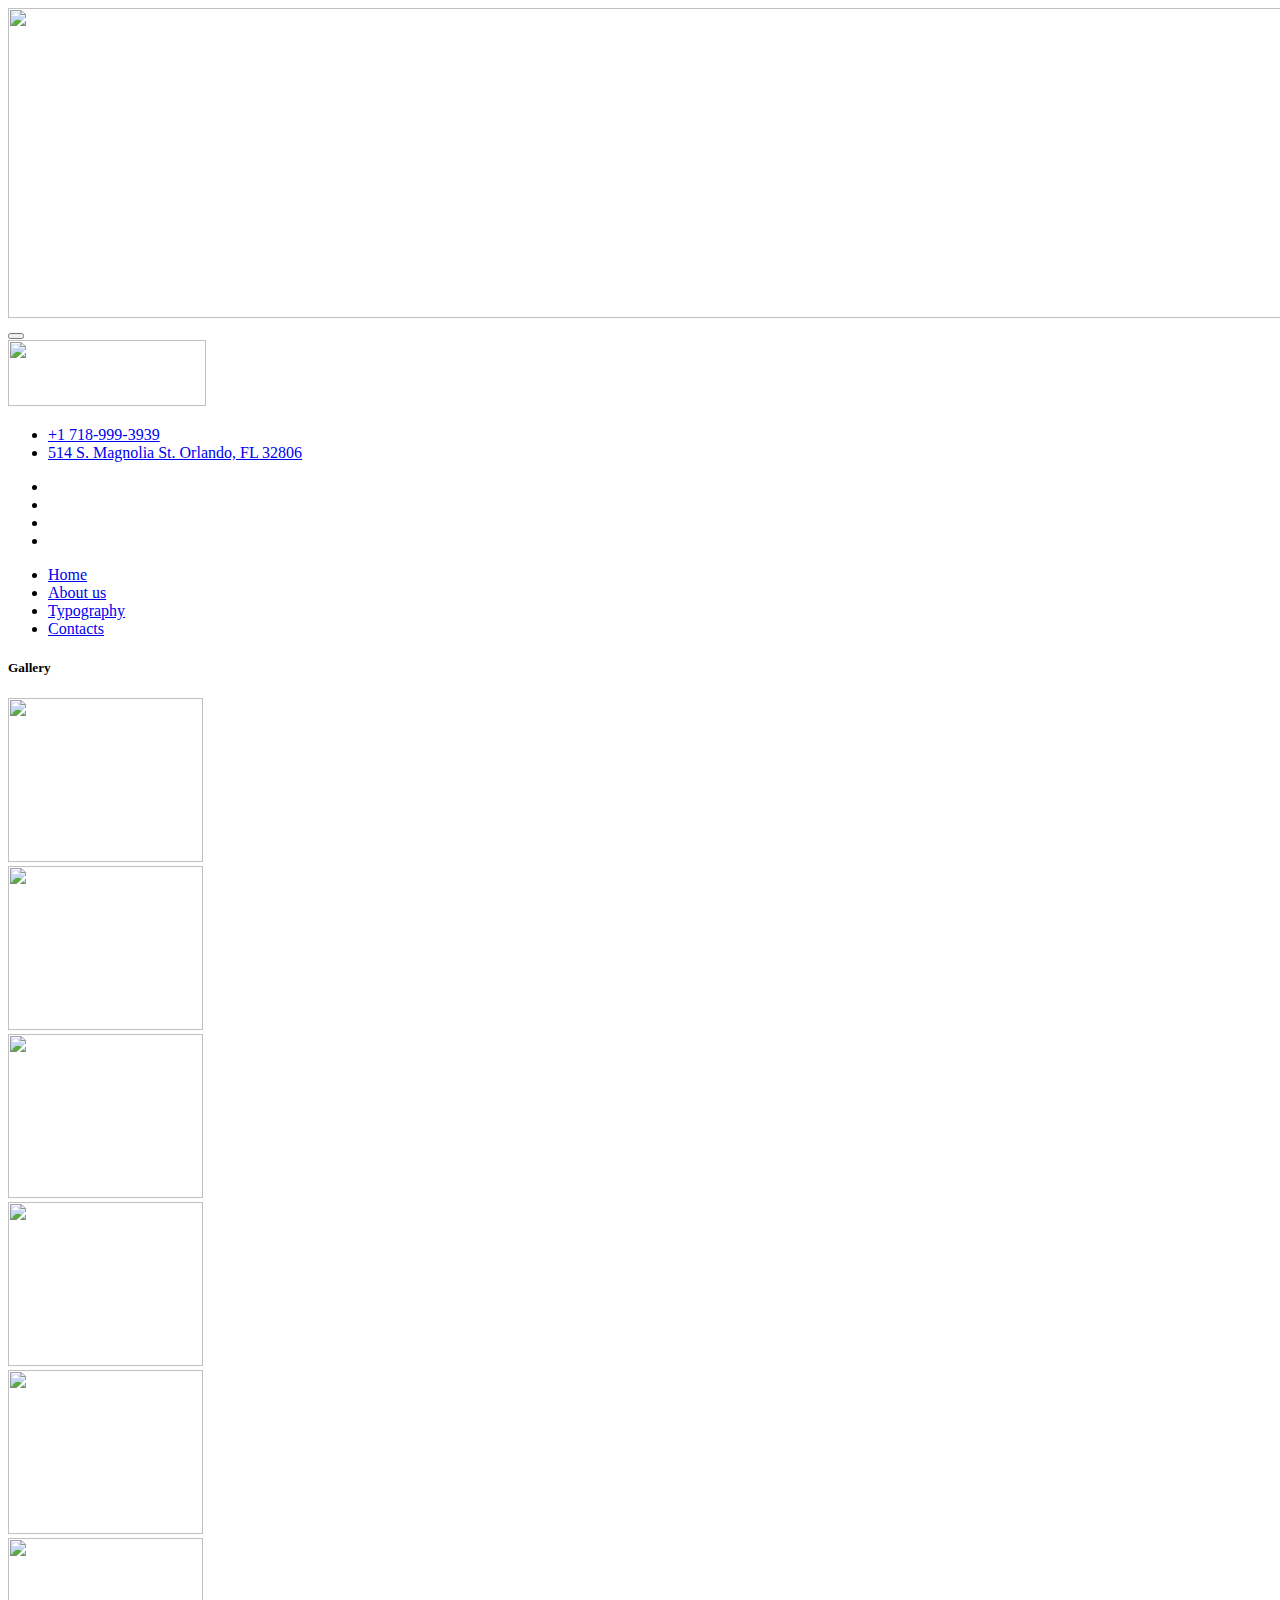
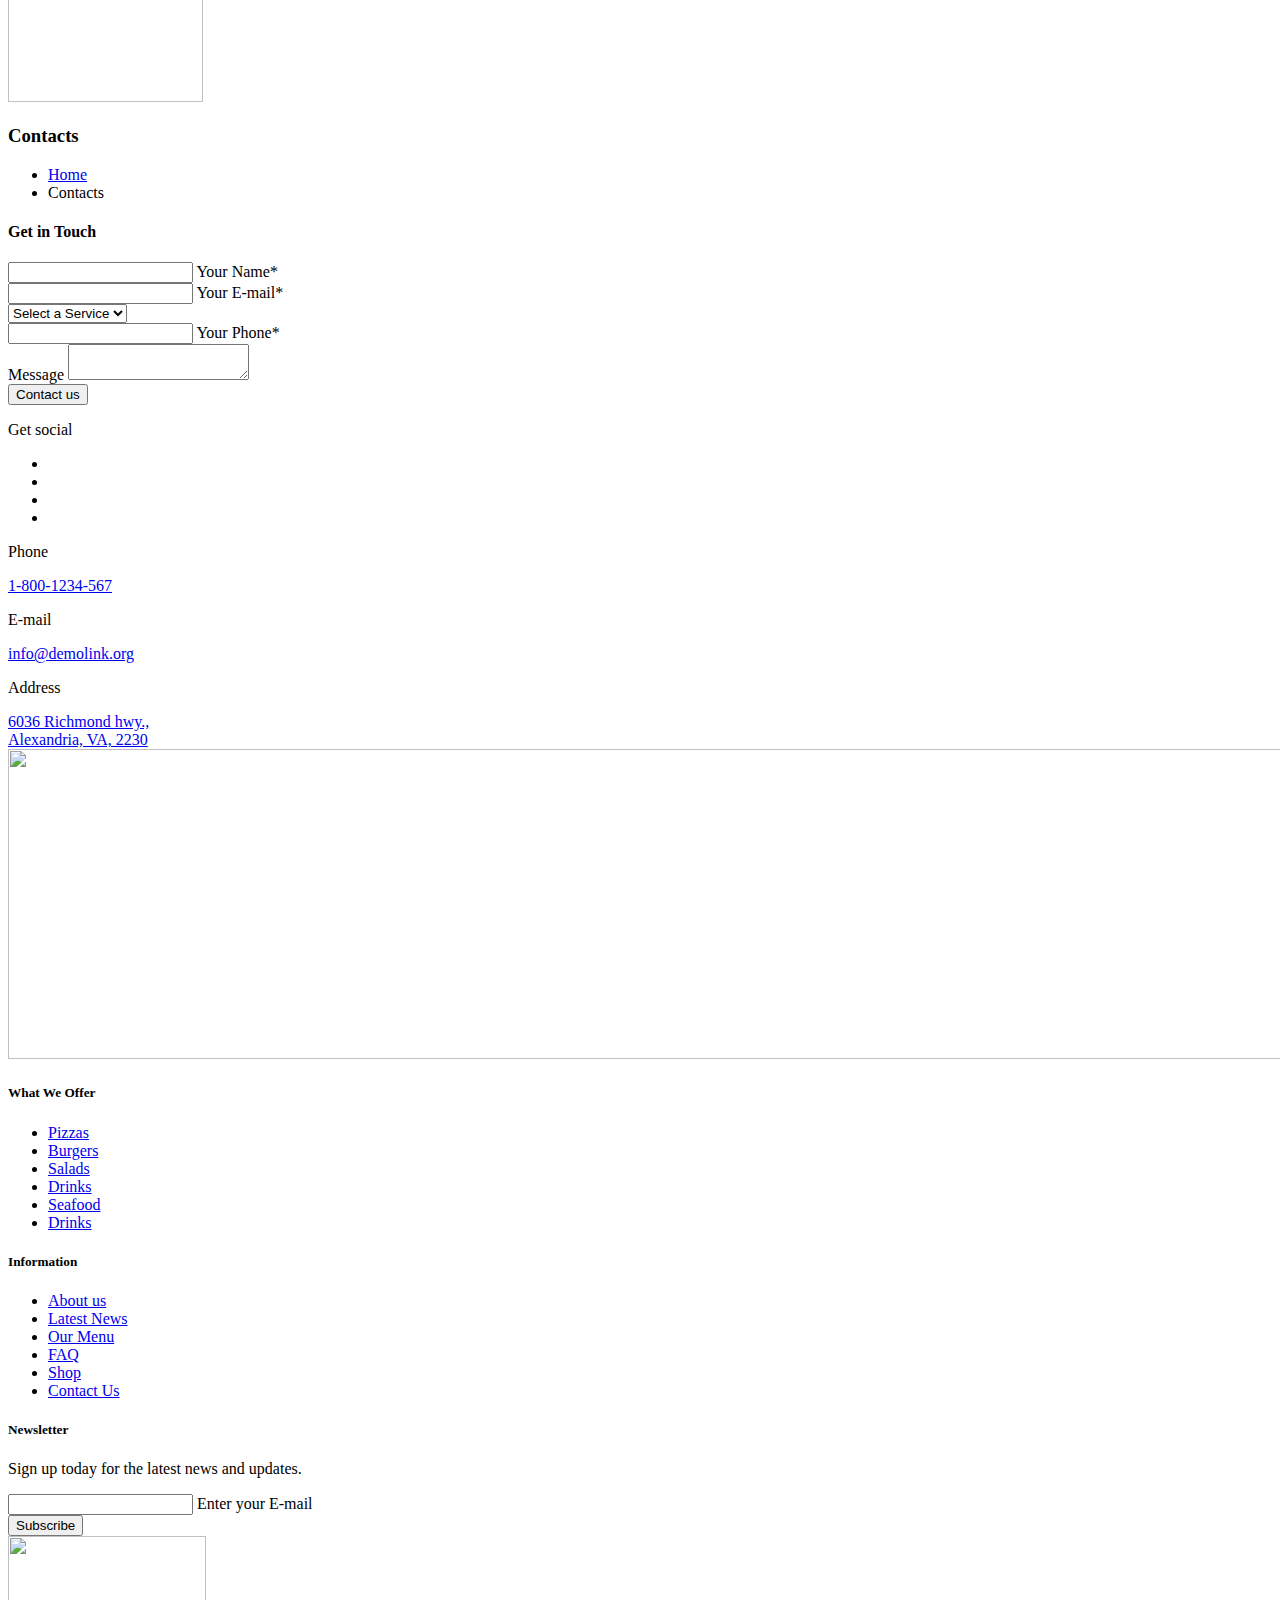
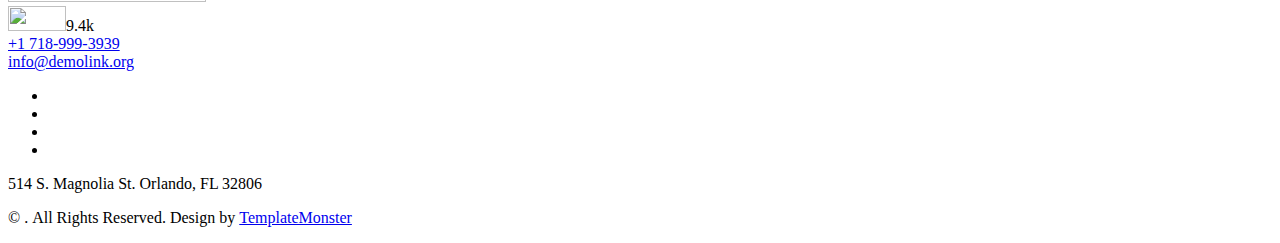
==== contacts.html @ a054929e "Add files via upload" ====
<!DOCTYPE html>
<html class="wide wow-animation" lang="en">
  <head>
    <title>Contacts</title>
    <meta name="format-detection" content="telephone=no">
    <meta name="viewport" content="width=device-width, height=device-height, initial-scale=1.0, maximum-scale=1.0, user-scalable=0">
    <meta http-equiv="X-UA-Compatible" content="IE=edge">
    <meta charset="utf-8">
    <link rel="icon" href="images/favicon.ico" type="image/x-icon">
    <!-- Stylesheets-->
    <link rel="stylesheet" type="text/css" href="//fonts.googleapis.com/css?family=Roboto:100,300,300i,400,500,600,700,900%7CRaleway:500">
    <link rel="stylesheet" href="css/bootstrap.css">
    <link rel="stylesheet" href="css/fonts.css">
    <link rel="stylesheet" href="css/style.css">
    <!--[if lt IE 10]>
    <div style="background: #212121; padding: 10px 0; box-shadow: 3px 3px 5px 0 rgba(0,0,0,.3); clear: both; text-align:center; position: relative; z-index:1;"><a href="http://windows.microsoft.com/en-US/internet-explorer/"><img src="images/ie8-panel/warning_bar_0000_us.jpg" border="0" height="42" width="820" alt="You are using an outdated browser. For a faster, safer browsing experience, upgrade for free today."></a></div>
    <script src="js/html5shiv.min.js"></script>
    <![endif]-->
  </head>
  <body>
    <div class="preloader">
      <div class="wrapper-triangle">
        <div class="pen">
          <div class="line-triangle">
            <div class="triangle"></div>
            <div class="triangle"></div>
            <div class="triangle"></div>
            <div class="triangle"></div>
            <div class="triangle"></div>
            <div class="triangle"></div>
            <div class="triangle"></div>
          </div>
          <div class="line-triangle">
            <div class="triangle"></div>
            <div class="triangle"></div>
            <div class="triangle"></div>
            <div class="triangle"></div>
            <div class="triangle"></div>
            <div class="triangle"></div>
            <div class="triangle"></div>
          </div>
          <div class="line-triangle">
            <div class="triangle"></div>
            <div class="triangle"></div>
            <div class="triangle"></div>
            <div class="triangle"></div>
            <div class="triangle"></div>
            <div class="triangle"></div>
            <div class="triangle"></div>
          </div>
        </div>
      </div>
    </div>
    <div class="page">
      <!-- Top Banner--><a class="section section-banner text-center d-none d-xl-block" href="https://www.templatemonster.com/intense-multipurpose-html-template.html" style="background-image: url(images/banner/background-04-1920x60.jpg); background-image: -webkit-image-set( url(images/banner/background-04-1920x60.jpg) 1x, url(images/banner/background-04-3840x120.jpg) 2x )"><img src="images/banner/foreground-04-1600x60.png" srcset="images/banner/foreground-04-1600x60.png 1x, images/banner/foreground-04-3200x120.png 2x" alt="" width="1600" height="310"></a>
      <!-- Page Header-->
      <header class="section page-header">
        <!-- RD Navbar-->
        <div class="rd-navbar-wrap">
          <nav class="rd-navbar rd-navbar-modern" data-layout="rd-navbar-fixed" data-sm-layout="rd-navbar-fixed" data-md-layout="rd-navbar-fixed" data-md-device-layout="rd-navbar-fixed" data-lg-layout="rd-navbar-static" data-lg-device-layout="rd-navbar-fixed" data-xl-layout="rd-navbar-static" data-xl-device-layout="rd-navbar-static" data-xxl-layout="rd-navbar-static" data-xxl-device-layout="rd-navbar-static" data-lg-stick-up-offset="56px" data-xl-stick-up-offset="56px" data-xxl-stick-up-offset="56px" data-lg-stick-up="true" data-xl-stick-up="true" data-xxl-stick-up="true">
            <div class="rd-navbar-inner-outer">
              <div class="rd-navbar-inner">
                <!-- RD Navbar Panel-->
                <div class="rd-navbar-panel">
                  <!-- RD Navbar Toggle-->
                  <button class="rd-navbar-toggle" data-rd-navbar-toggle=".rd-navbar-nav-wrap"><span></span></button>
                  <!-- RD Navbar Brand-->
                  <div class="rd-navbar-brand"><a class="brand" href="index.html"><img class="brand-logo-dark" src="images/logo-198x66.png" alt="" width="198" height="66"/></a></div>
                </div>
                <div class="rd-navbar-right rd-navbar-nav-wrap">
                  <div class="rd-navbar-aside">
                    <ul class="rd-navbar-contacts-2">
                      <li>
                        <div class="unit unit-spacing-xs">
                          <div class="unit-left"><span class="icon mdi mdi-phone"></span></div>
                          <div class="unit-body"><a class="phone" href="tel:#">+1 718-999-3939</a></div>
                        </div>
                      </li>
                      <li>
                        <div class="unit unit-spacing-xs">
                          <div class="unit-left"><span class="icon mdi mdi-map-marker"></span></div>
                          <div class="unit-body"><a class="address" href="#">514 S. Magnolia St. Orlando, FL 32806</a></div>
                        </div>
                      </li>
                    </ul>
                    <ul class="list-share-2">
                      <li><a class="icon mdi mdi-facebook" href="#"></a></li>
                      <li><a class="icon mdi mdi-twitter" href="#"></a></li>
                      <li><a class="icon mdi mdi-instagram" href="#"></a></li>
                      <li><a class="icon mdi mdi-google-plus" href="#"></a></li>
                    </ul>
                  </div>
                  <div class="rd-navbar-main">
                    <!-- RD Navbar Nav-->
                    <ul class="rd-navbar-nav">
                      <li class="rd-nav-item"><a class="rd-nav-link" href="index.html">Home</a>
                      </li>
                      <li class="rd-nav-item"><a class="rd-nav-link" href="about-us.html">About us</a>
                      </li>
                      <li class="rd-nav-item"><a class="rd-nav-link" href="typography.html">Typography</a>
                      </li>
                      <li class="rd-nav-item active"><a class="rd-nav-link" href="contacts.html">Contacts</a>
                      </li>
                    </ul>
                  </div>
                </div>
                <div class="rd-navbar-project-hamburger rd-navbar-project-hamburger-open rd-navbar-fixed-element-1" data-multitoggle=".rd-navbar-inner" data-multitoggle-blur=".rd-navbar-wrap" data-multitoggle-isolate="data-multitoggle-isolate">
                  <div class="project-hamburger"><span class="project-hamburger-arrow"></span><span class="project-hamburger-arrow"></span><span class="project-hamburger-arrow"></span>
                  </div>
                </div>
                <div class="rd-navbar-project">
                  <div class="rd-navbar-project-header">
                    <h5 class="rd-navbar-project-title">Gallery</h5>
                    <div class="rd-navbar-project-hamburger rd-navbar-project-hamburger-close" data-multitoggle=".rd-navbar-inner" data-multitoggle-blur=".rd-navbar-wrap" data-multitoggle-isolate="data-multitoggle-isolate">
                      <div class="project-close"><span></span><span></span></div>
                    </div>
                  </div>
                  <div class="rd-navbar-project-content rd-navbar-content">
                    <div>
                      <div class="row gutters-20" data-lightgallery="group">
                        <div class="col-6">
                          <!-- Thumbnail Creative-->
                          <article class="thumbnail thumbnail-creative"><a href="images/project-1-1200x800-original.jpg" data-lightgallery="item">
                              <div class="thumbnail-creative-figure"><img src="images/project-1-195x164.jpg" alt="" width="195" height="164"/>
                              </div>
                              <div class="thumbnail-creative-caption"><span class="icon thumbnail-creative-icon linearicons-magnifier"></span></div></a></article>
                        </div>
                        <div class="col-6">
                          <!-- Thumbnail Creative-->
                          <article class="thumbnail thumbnail-creative"><a href="images/project-2-1200x800-original.jpg" data-lightgallery="item">
                              <div class="thumbnail-creative-figure"><img src="images/project-2-195x164.jpg" alt="" width="195" height="164"/>
                              </div>
                              <div class="thumbnail-creative-caption"><span class="icon thumbnail-creative-icon linearicons-magnifier"></span></div></a></article>
                        </div>
                        <div class="col-6">
                          <!-- Thumbnail Creative-->
                          <article class="thumbnail thumbnail-creative"><a href="images/project-3-1200x800-original.jpg" data-lightgallery="item">
                              <div class="thumbnail-creative-figure"><img src="images/project-3-195x164.jpg" alt="" width="195" height="164"/>
                              </div>
                              <div class="thumbnail-creative-caption"><span class="icon thumbnail-creative-icon linearicons-magnifier"></span></div></a></article>
                        </div>
                        <div class="col-6">
                          <!-- Thumbnail Creative-->
                          <article class="thumbnail thumbnail-creative"><a href="images/project-4-1200x800-original.jpg" data-lightgallery="item">
                              <div class="thumbnail-creative-figure"><img src="images/project-4-195x164.jpg" alt="" width="195" height="164"/>
                              </div>
                              <div class="thumbnail-creative-caption"><span class="icon thumbnail-creative-icon linearicons-magnifier"></span></div></a></article>
                        </div>
                        <div class="col-6">
                          <!-- Thumbnail Creative-->
                          <article class="thumbnail thumbnail-creative"><a href="images/project-5-1200x800-original.jpg" data-lightgallery="item">
                              <div class="thumbnail-creative-figure"><img src="images/project-5-195x164.jpg" alt="" width="195" height="164"/>
                              </div>
                              <div class="thumbnail-creative-caption"><span class="icon thumbnail-creative-icon linearicons-magnifier"></span></div></a></article>
                        </div>
                        <div class="col-6">
                          <!-- Thumbnail Creative-->
                          <article class="thumbnail thumbnail-creative"><a href="images/project-6-1200x800-original.jpg" data-lightgallery="item">
                              <div class="thumbnail-creative-figure"><img src="images/project-6-195x164.jpg" alt="" width="195" height="164"/>
                              </div>
                              <div class="thumbnail-creative-caption"><span class="icon thumbnail-creative-icon linearicons-magnifier"></span></div></a></article>
                        </div>
                      </div>
                    </div>
                  </div>
                </div>
              </div>
            </div>
          </nav>
        </div>
      </header>
      <!-- Breadcrumbs -->
      <section class="bg-gray-7">
        <div class="breadcrumbs-custom box-transform-wrap context-dark">
          <div class="container">
            <h3 class="breadcrumbs-custom-title">Contacts</h3>
            <div class="breadcrumbs-custom-decor"></div>
          </div>
          <div class="box-transform" style="background-image: url(images/bg-1.jpg);"></div>
        </div>
        <div class="container">
          <ul class="breadcrumbs-custom-path">
            <li><a href="index.html">Home</a></li>
            <li class="active">Contacts</li>
          </ul>
        </div>
      </section>
      <!-- Contacts-->
      <section class="section section-lg bg-default text-md-left">
        <div class="container">
          <div class="row row-60 justify-content-center">
            <div class="col-lg-8">
              <h4 class="text-spacing-25 text-transform-none">Get in Touch</h4>
              <form class="rd-form rd-mailform" data-form-output="form-output-global" data-form-type="contact" method="post" action="bat/rd-mailform.php">
                <div class="row row-20 gutters-20">
                  <div class="col-md-6">
                    <div class="form-wrap">
                      <input class="form-input" id="contact-your-name-5" type="text" name="name" data-constraints="@Required">
                      <label class="form-label" for="contact-your-name-5">Your Name*</label>
                    </div>
                  </div>
                  <div class="col-md-6">
                    <div class="form-wrap">
                      <input class="form-input" id="contact-email-5" type="email" name="email" data-constraints="@Email @Required">
                      <label class="form-label" for="contact-email-5">Your E-mail*</label>
                    </div>
                  </div>
                  <div class="col-md-6">
                    <div class="form-wrap">
                      <!--Select 2-->
                      <select class="form-input" data-minimum-results-for-search="Infinity" data-constraints="@Required">
                        <option value="1">Select a Service</option>
                        <option value="2">Dine-In</option>
                        <option value="3">Carry-Out</option>
                        <option value="4">Event Catering</option>
                      </select>
                    </div>
                  </div>
                  <div class="col-md-6">
                    <div class="form-wrap">
                      <input class="form-input" id="contact-phone-5" type="text" name="phone" data-constraints="@Numeric">
                      <label class="form-label" for="contact-phone-5">Your Phone*</label>
                    </div>
                  </div>
                  <div class="col-12">
                    <div class="form-wrap">
                      <label class="form-label" for="contact-message-5">Message</label>
                      <textarea class="form-input textarea-lg" id="contact-message-5" name="message" data-constraints="@Required"></textarea>
                    </div>
                  </div>
                </div>
                <button class="button button-secondary button-winona" type="submit">Contact us</button>
              </form>
            </div>
            <div class="col-lg-4">
              <div class="aside-contacts">
                <div class="row row-30">
                  <div class="col-sm-6 col-lg-12 aside-contacts-item">
                    <p class="aside-contacts-title">Get social</p>
                    <ul class="list-inline contacts-social-list list-inline-sm">
                      <li><a class="icon mdi mdi-facebook" href="#"></a></li>
                      <li><a class="icon mdi mdi-twitter" href="#"></a></li>
                      <li><a class="icon mdi mdi-instagram" href="#"></a></li>
                      <li><a class="icon mdi mdi-google-plus" href="#"></a></li>
                    </ul>
                  </div>
                  <div class="col-sm-6 col-lg-12 aside-contacts-item">
                    <p class="aside-contacts-title">Phone</p>
                    <div class="unit unit-spacing-xs justify-content-center justify-content-md-start">
                      <div class="unit-left"><span class="icon mdi mdi-phone"></span></div>
                      <div class="unit-body"><a class="phone" href="tel:#">1-800-1234-567</a></div>
                    </div>
                  </div>
                  <div class="col-sm-6 col-lg-12 aside-contacts-item">
                    <p class="aside-contacts-title">E-mail</p>
                    <div class="unit unit-spacing-xs justify-content-center justify-content-md-start">
                      <div class="unit-left"><span class="icon mdi mdi-email-outline"></span></div>
                      <div class="unit-body"><a class="mail" href="mailto:#">info@demolink.org</a></div>
                    </div>
                  </div>
                  <div class="col-sm-6 col-lg-12 aside-contacts-item">
                    <p class="aside-contacts-title">Address</p>
                    <div class="unit unit-spacing-xs justify-content-center justify-content-md-start">
                      <div class="unit-left"><span class="icon mdi mdi-map-marker"></span></div>
                      <div class="unit-body"><a class="address" href="#">6036 Richmond hwy., <br class="d-md-none">Alexandria, VA, 2230</a></div>
                    </div>
                  </div>
                </div>
              </div>
            </div>
          </div>
        </div>
      </section>

      <!-- Bottom Banner--><a class="section section-banner" href="https://www.templatemonster.com/intense-multipurpose-html-template.html" style="background-image: url(images/banner/background-03-1920x310.jpg); background-image: -webkit-image-set( url(images/banner/background-03-1920x310.jpg) 1x, url(images/banner/background-03-3840x620.jpg) 2x )"><img src="images/banner/foreground-03-1600x310.png" srcset="images/banner/foreground-03-1600x310.png 1x, images/banner/foreground-03-3200x620.png 2x" alt="" width="1600" height="310"></a>
      <!-- Page Footer-->
      <footer class="section footer-modern context-dark footer-modern-2">
        <div class="footer-modern-line">
          <div class="container">
            <div class="row row-50">
              <div class="col-md-6 col-lg-4">
                <h5 class="footer-modern-title oh-desktop"><span class="d-inline-block wow slideInLeft">What We Offer</span></h5>
                <ul class="footer-modern-list d-inline-block d-sm-block wow fadeInUp">
                  <li><a href="#">Pizzas</a></li>
                  <li><a href="#">Burgers</a></li>
                  <li><a href="#">Salads</a></li>
                  <li><a href="#">Drinks</a></li>
                  <li><a href="#">Seafood</a></li>
                  <li><a href="#">Drinks</a></li>
                </ul>
              </div>
              <div class="col-md-6 col-lg-4 col-xl-3">
                <h5 class="footer-modern-title oh-desktop"><span class="d-inline-block wow slideInLeft">Information</span></h5>
                <ul class="footer-modern-list d-inline-block d-sm-block wow fadeInUp">
                  <li><a href="about-us.html">About us</a></li>
                  <li><a href="#">Latest News</a></li>
                  <li><a href="#">Our Menu</a></li>
                  <li><a href="#">FAQ</a></li>
                  <li><a href="#">Shop</a></li>
                  <li><a href="contacts.html">Contact Us</a></li>
                </ul>
              </div>
              <div class="col-lg-4 col-xl-5">
                <h5 class="footer-modern-title oh-desktop"><span class="d-inline-block wow slideInLeft">Newsletter</span></h5>
                <p class="wow fadeInRight">Sign up today for the latest news and updates.</p>
                <!-- RD Mailform-->
                <form class="rd-form rd-mailform rd-form-inline rd-form-inline-sm oh-desktop" data-form-output="form-output-global" data-form-type="subscribe" method="post" action="bat/rd-mailform.php">
                  <div class="form-wrap wow slideInUp">
                    <input class="form-input" id="subscribe-form-2-email" type="email" name="email" data-constraints="@Email @Required"/>
                    <label class="form-label" for="subscribe-form-2-email">Enter your E-mail</label>
                  </div>
                  <div class="form-button form-button-2 wow slideInRight">
                    <button class="button button-sm button-icon-3 button-primary button-winona" type="submit"><span class="d-none d-xl-inline-block">Subscribe</span><span class="icon mdi mdi-telegram d-xl-none"></span></button>
                  </div>
                </form>
              </div>
            </div>
          </div>
        </div>
        <div class="footer-modern-line-2">
          <div class="container">
            <div class="row row-30 align-items-center">
              <div class="col-sm-6 col-md-7 col-lg-4 col-xl-4">
                <div class="row row-30 align-items-center text-lg-center">
                  <div class="col-md-7 col-xl-6"><a class="brand" href="index.html"><img src="images/logo-inverse-198x66.png" alt="" width="198" height="66"/></a></div>
                  <div class="col-md-5 col-xl-6">
                    <div class="iso-1"><span><img src="images/like-icon-58x25.png" alt="" width="58" height="25"/></span><span class="iso-1-big">9.4k</span></div>
                  </div>
                </div>
              </div>
              <div class="col-sm-6 col-md-12 col-lg-8 col-xl-8 oh-desktop">
                <div class="group-xmd group-sm-justify">
                  <div class="footer-modern-contacts wow slideInUp">
                    <div class="unit unit-spacing-sm align-items-center">
                      <div class="unit-left"><span class="icon icon-24 mdi mdi-phone"></span></div>
                      <div class="unit-body"><a class="phone" href="tel:#">+1 718-999-3939</a></div>
                    </div>
                  </div>
                  <div class="footer-modern-contacts wow slideInDown">
                    <div class="unit unit-spacing-sm align-items-center">
                      <div class="unit-left"><span class="icon mdi mdi-email"></span></div>
                      <div class="unit-body"><a class="mail" href="mailto:#">info@demolink.org</a></div>
                    </div>
                  </div>
                  <div class="wow slideInRight">
                    <ul class="list-inline footer-social-list footer-social-list-2 footer-social-list-3">
                      <li><a class="icon mdi mdi-facebook" href="#"></a></li>
                      <li><a class="icon mdi mdi-twitter" href="#"></a></li>
                      <li><a class="icon mdi mdi-instagram" href="#"></a></li>
                      <li><a class="icon mdi mdi-google-plus" href="#"></a></li>
                    </ul>
                  </div>
                </div>
              </div>
            </div>
          </div>
        </div>
        <div class="footer-modern-line-3">
          <div class="container">
            <div class="row row-10 justify-content-between">
              <div class="col-md-6"><span>514 S. Magnolia St. Orlando, FL 32806</span></div>
              <div class="col-md-auto">
                <!-- Rights-->
                <p class="rights"><span>&copy;&nbsp;</span><span class="copyright-year"></span><span></span><span>.&nbsp;</span><span>All Rights Reserved.</span><span> Design&nbsp;by&nbsp;<a href="https://www.templatemonster.com">TemplateMonster</a></span></p>
              </div>
            </div>
          </div>
        </div>
      </footer>
    </div>
    <!-- Global Mailform Output-->
    <div class="snackbars" id="form-output-global"></div>
    <!-- Javascript-->
    <script src="js/core.min.js"></script>
    <script src="js/script.js"></script>
  </body>
</html>
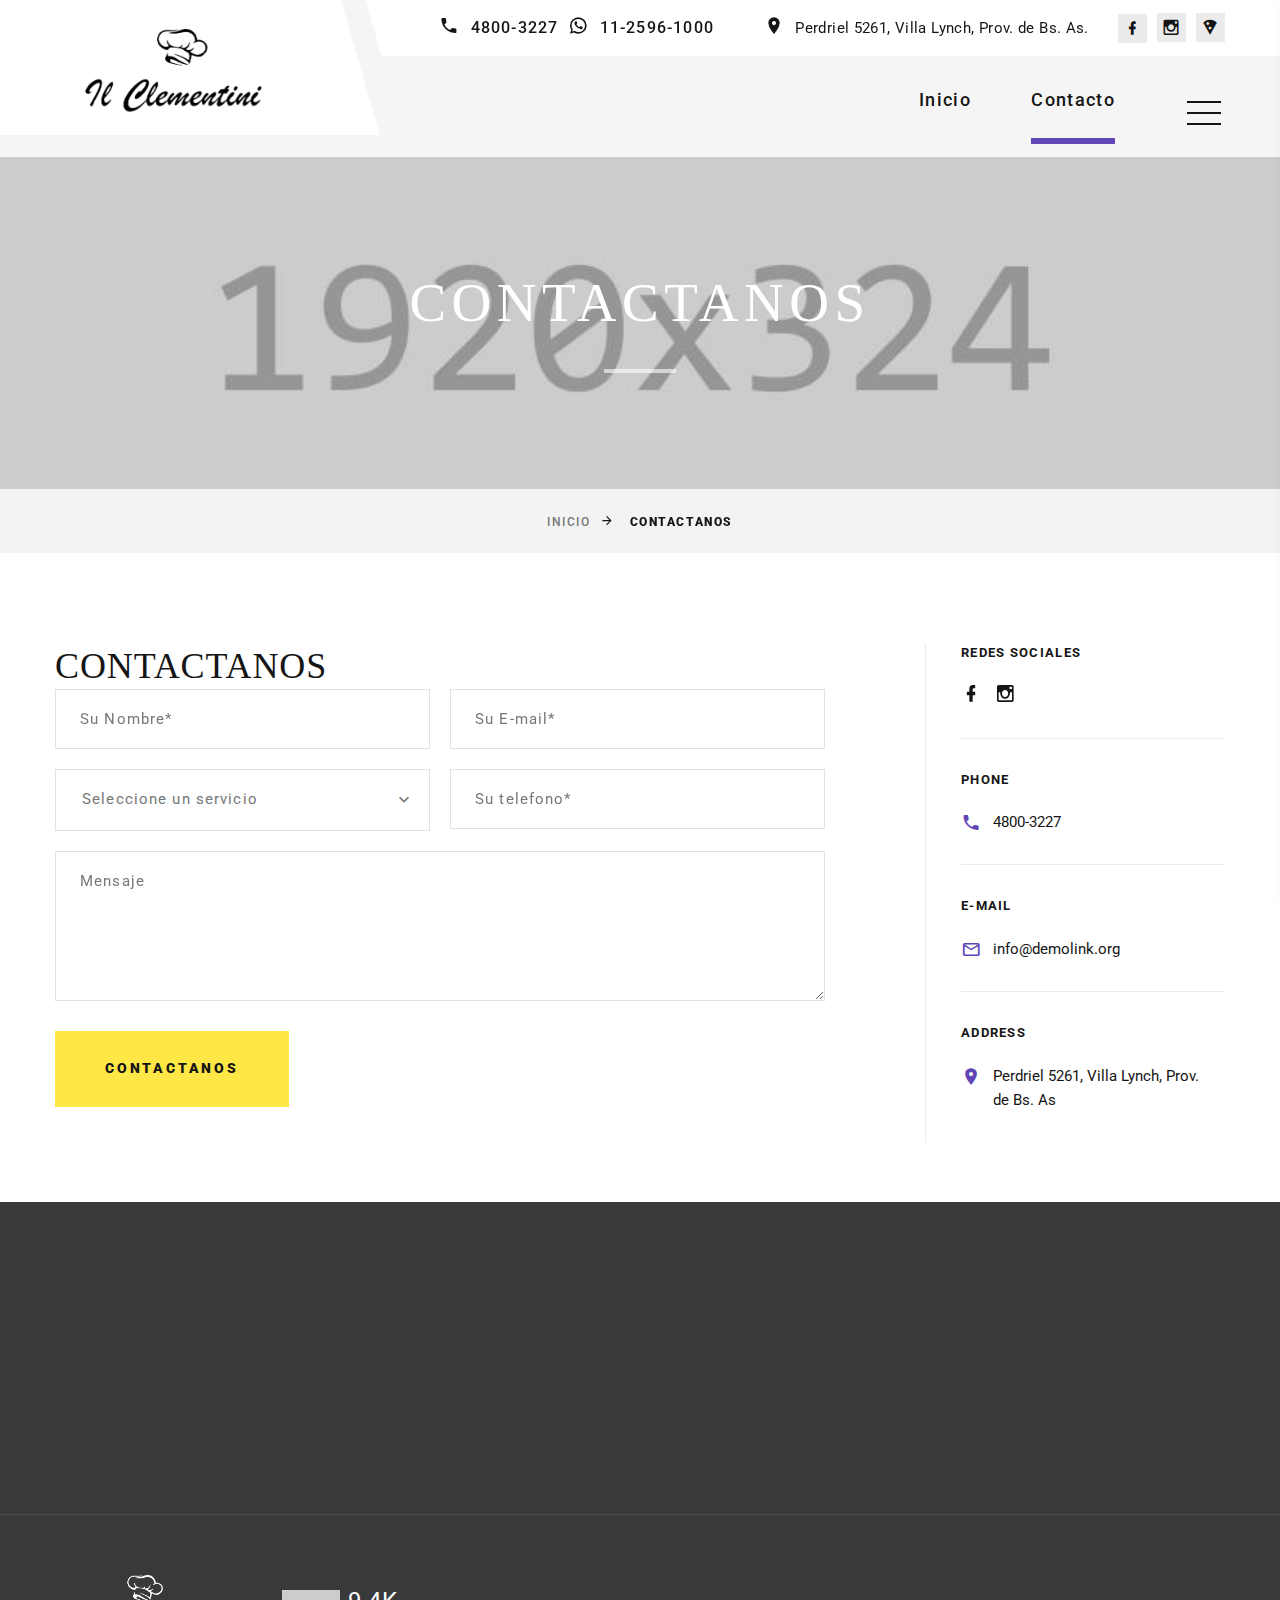
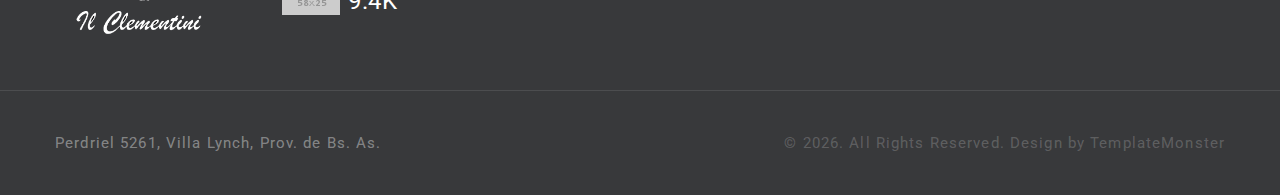
==== commit f62889f6: "Update contacts.html" ====
--- a/contacts.html
+++ b/contacts.html
@@ -1,7 +1,7 @@
 <!DOCTYPE html>
-<html class="wide wow-animation" lang="en">
+<html class="wide wow-animation" lang="es">
   <head>
-    <title>Contacts</title>
+    <title>Contacto con Il Clementini</title>
     <meta name="format-detection" content="telephone=no">
     <meta name="viewport" content="width=device-width, height=device-height, initial-scale=1.0, maximum-scale=1.0, user-scalable=0">
     <meta http-equiv="X-UA-Compatible" content="IE=edge">
@@ -52,9 +52,7 @@
       </div>
     </div>
     <div class="page">
-      <!-- Top Banner--><a class="section section-banner text-center d-none d-xl-block" href="https://www.templatemonster.com/intense-multipurpose-html-template.html" style="background-image: url(images/banner/background-04-1920x60.jpg); background-image: -webkit-image-set( url(images/banner/background-04-1920x60.jpg) 1x, url(images/banner/background-04-3840x120.jpg) 2x )"><img src="images/banner/foreground-04-1600x60.png" srcset="images/banner/foreground-04-1600x60.png 1x, images/banner/foreground-04-3200x120.png 2x" alt="" width="1600" height="310"></a>
       <!-- Page Header-->
-      <header class="section page-header">
         <!-- RD Navbar-->
         <div class="rd-navbar-wrap">
           <nav class="rd-navbar rd-navbar-modern" data-layout="rd-navbar-fixed" data-sm-layout="rd-navbar-fixed" data-md-layout="rd-navbar-fixed" data-md-device-layout="rd-navbar-fixed" data-lg-layout="rd-navbar-static" data-lg-device-layout="rd-navbar-fixed" data-xl-layout="rd-navbar-static" data-xl-device-layout="rd-navbar-static" data-xxl-layout="rd-navbar-static" data-xxl-device-layout="rd-navbar-static" data-lg-stick-up-offset="56px" data-xl-stick-up-offset="56px" data-xxl-stick-up-offset="56px" data-lg-stick-up="true" data-xl-stick-up="true" data-xxl-stick-up="true">
@@ -73,33 +71,30 @@
                       <li>
                         <div class="unit unit-spacing-xs">
                           <div class="unit-left"><span class="icon mdi mdi-phone"></span></div>
-                          <div class="unit-body"><a class="phone" href="tel:#">+1 718-999-3939</a></div>
+                          <div class="unit-body"><a class="phone" href="tel:#">4800-3227</a></div>
+                          <div class="unit-left"><span class="icon mdi mdi-whatsapp"></span></div>
+                          <div class="unit-body"><a class="phone" href="tel:#">11-2596-1000</a></div>
                         </div>
                       </li>
                       <li>
                         <div class="unit unit-spacing-xs">
                           <div class="unit-left"><span class="icon mdi mdi-map-marker"></span></div>
-                          <div class="unit-body"><a class="address" href="#">514 S. Magnolia St. Orlando, FL 32806</a></div>
+                          <div class="unit-body"><a class="address" href="#">Perdriel 5261, Villa Lynch, Prov. de Bs. As.</a></div>
                         </div>
                       </li>
                     </ul>
                     <ul class="list-share-2">
-                      <li><a class="icon mdi mdi-facebook" href="#"></a></li>
-                      <li><a class="icon mdi mdi-twitter" href="#"></a></li>
-                      <li><a class="icon mdi mdi-instagram" href="#"></a></li>
-                      <li><a class="icon mdi mdi-google-plus" href="#"></a></li>
+                      <li><a class="icon mdi mdi-facebook" href="https://www.facebook.com/profile.php?id=100070053974616"></a></li>
+                      <li><a class="icon mdi mdi-instagram" href="https://www.instagram.com/ilclementini.sanmartin"></a></li>
+                      <li><a class="icon mdi mdi-pizza" href="https://www.pedidosya.com.ar/restaurantes/san-martin/il-clementini-villa-lynch-menu?sem_tracker=16261021869&pycat=googlesearch&cmp=&ag=&kwd=&mt=&net=g&dev=c&sitelink=&gclid=Cj0KCQjwtsCgBhDEARIsAE7RYh2dipCRx6wEsWRBh6lWL84DVaA94YVF2MMOrTkzrI6cnfqOWRTPKREaAtGDEALw_wcB"></a></li>
                     </ul>
                   </div>
                   <div class="rd-navbar-main">
                     <!-- RD Navbar Nav-->
                     <ul class="rd-navbar-nav">
-                      <li class="rd-nav-item"><a class="rd-nav-link" href="index.html">Home</a>
+                      <li class="rd-nav-item"><a class="rd-nav-link" href="index.html">Inicio</a>
                       </li>
-                      <li class="rd-nav-item"><a class="rd-nav-link" href="about-us.html">About us</a>
-                      </li>
-                      <li class="rd-nav-item"><a class="rd-nav-link" href="typography.html">Typography</a>
-                      </li>
-                      <li class="rd-nav-item active"><a class="rd-nav-link" href="contacts.html">Contacts</a>
+                      <li class="rd-nav-item active"><a class="rd-nav-link" href="contacts.html">Contacto</a>
                       </li>
                     </ul>
                   </div>
@@ -173,15 +168,15 @@
       <section class="bg-gray-7">
         <div class="breadcrumbs-custom box-transform-wrap context-dark">
           <div class="container">
-            <h3 class="breadcrumbs-custom-title">Contacts</h3>
+            <h3 class="breadcrumbs-custom-title">Contactanos</h3>
             <div class="breadcrumbs-custom-decor"></div>
           </div>
           <div class="box-transform" style="background-image: url(images/bg-1.jpg);"></div>
         </div>
         <div class="container">
           <ul class="breadcrumbs-custom-path">
-            <li><a href="index.html">Home</a></li>
-            <li class="active">Contacts</li>
+            <li><a href="index.html">Inicio</a></li>
+            <li class="active">Contactanos</li>
           </ul>
         </div>
       </section>
@@ -190,65 +185,63 @@
         <div class="container">
           <div class="row row-60 justify-content-center">
             <div class="col-lg-8">
-              <h4 class="text-spacing-25 text-transform-none">Get in Touch</h4>
-              <form class="rd-form rd-mailform" data-form-output="form-output-global" data-form-type="contact" method="post" action="bat/rd-mailform.php">
+              <h4 class="text-spacing-25 text-transform-none">CONTACTANOS</h4>
+              <form action="https://formsubmit.co/eliasemanuelalmada5757@gmail.com" method="post">
                 <div class="row row-20 gutters-20">
                   <div class="col-md-6">
                     <div class="form-wrap">
                       <input class="form-input" id="contact-your-name-5" type="text" name="name" data-constraints="@Required">
-                      <label class="form-label" for="contact-your-name-5">Your Name*</label>
+                      <label class="form-label" for="contact-your-name-5">Su Nombre*</label>
                     </div>
                   </div>
                   <div class="col-md-6">
                     <div class="form-wrap">
                       <input class="form-input" id="contact-email-5" type="email" name="email" data-constraints="@Email @Required">
-                      <label class="form-label" for="contact-email-5">Your E-mail*</label>
+                      <label class="form-label" for="contact-email-5">Su E-mail*</label>
                     </div>
                   </div>
                   <div class="col-md-6">
                     <div class="form-wrap">
                       <!--Select 2-->
                       <select class="form-input" data-minimum-results-for-search="Infinity" data-constraints="@Required">
-                        <option value="1">Select a Service</option>
-                        <option value="2">Dine-In</option>
-                        <option value="3">Carry-Out</option>
-                        <option value="4">Event Catering</option>
+                        <option value="1">Seleccione un servicio</option>
+                        <option value="2">Reserva de salón</option>
+                        <option value="3">Pedido anticipado</option>
+                        <option value="4">Sugerencias</option>
                       </select>
                     </div>
                   </div>
                   <div class="col-md-6">
                     <div class="form-wrap">
                       <input class="form-input" id="contact-phone-5" type="text" name="phone" data-constraints="@Numeric">
-                      <label class="form-label" for="contact-phone-5">Your Phone*</label>
+                      <label class="form-label" for="contact-phone-5">Su telefono*</label>
                     </div>
                   </div>
                   <div class="col-12">
                     <div class="form-wrap">
-                      <label class="form-label" for="contact-message-5">Message</label>
+                      <label class="form-label" for="contact-message-5">Mensaje</label>
                       <textarea class="form-input textarea-lg" id="contact-message-5" name="message" data-constraints="@Required"></textarea>
                     </div>
                   </div>
                 </div>
-                <button class="button button-secondary button-winona" type="submit">Contact us</button>
+                <button class="button button-secondary button-winona" type="submit">Contactanos</button>
               </form>
             </div>
             <div class="col-lg-4">
               <div class="aside-contacts">
                 <div class="row row-30">
                   <div class="col-sm-6 col-lg-12 aside-contacts-item">
-                    <p class="aside-contacts-title">Get social</p>
+                    <p class="aside-contacts-title">Redes Sociales</p>
                     <ul class="list-inline contacts-social-list list-inline-sm">
-                      <li><a class="icon mdi mdi-facebook" href="#"></a></li>
-                      <li><a class="icon mdi mdi-twitter" href="#"></a></li>
-                      <li><a class="icon mdi mdi-instagram" href="#"></a></li>
-                      <li><a class="icon mdi mdi-google-plus" href="#"></a></li>
+                      <li><a class="icon mdi mdi-facebook" href="https://www.facebook.com/people/Il-Clementini/pfbid03yn67u6aKiurBxm1zv7Kw381kkoGdtFNVbjCbUcfXKm9wSJVP2VKykuPKDiPHGh8l/"></a></li>
+                      <li><a class="icon mdi mdi-instagram" href="https://www.instagram.com/ilclementini.sanmartin/"></a></li>
                     </ul>
                   </div>
                   <div class="col-sm-6 col-lg-12 aside-contacts-item">
                     <p class="aside-contacts-title">Phone</p>
                     <div class="unit unit-spacing-xs justify-content-center justify-content-md-start">
                       <div class="unit-left"><span class="icon mdi mdi-phone"></span></div>
-                      <div class="unit-body"><a class="phone" href="tel:#">1-800-1234-567</a></div>
+                      <div class="unit-body"><a class="phone" href="tel:#">4800-3227</a></div>
                     </div>
                   </div>
                   <div class="col-sm-6 col-lg-12 aside-contacts-item">
@@ -262,7 +255,9 @@
                     <p class="aside-contacts-title">Address</p>
                     <div class="unit unit-spacing-xs justify-content-center justify-content-md-start">
                       <div class="unit-left"><span class="icon mdi mdi-map-marker"></span></div>
-                      <div class="unit-body"><a class="address" href="#">6036 Richmond hwy., <br class="d-md-none">Alexandria, VA, 2230</a></div>
+                      <div class="unit-body"><a class="address" href="https://www.google.com/maps/place/Il+Clementini/@-34.5910563,-58.5471977,17z/data=!3m1!4b1!4m6!3m5!1s0x95bcb784f015a339:0xee7d5cfcba45ed26!8m2!3d-34.5910563!4d-58.545009!16s%2Fg%2F11c1rflk95">
+                        Perdriel 5261, Villa Lynch, Prov. de Bs. As <br class="d-md-none">
+</a></div>
                     </div>
                   </div>
                 </div>
@@ -272,7 +267,6 @@
         </div>
       </section>
 
-      <!-- Bottom Banner--><a class="section section-banner" href="https://www.templatemonster.com/intense-multipurpose-html-template.html" style="background-image: url(images/banner/background-03-1920x310.jpg); background-image: -webkit-image-set( url(images/banner/background-03-1920x310.jpg) 1x, url(images/banner/background-03-3840x620.jpg) 2x )"><img src="images/banner/foreground-03-1600x310.png" srcset="images/banner/foreground-03-1600x310.png 1x, images/banner/foreground-03-3200x620.png 2x" alt="" width="1600" height="310"></a>
       <!-- Page Footer-->
       <footer class="section footer-modern context-dark footer-modern-2">
         <div class="footer-modern-line">
@@ -304,7 +298,7 @@
                 <h5 class="footer-modern-title oh-desktop"><span class="d-inline-block wow slideInLeft">Newsletter</span></h5>
                 <p class="wow fadeInRight">Sign up today for the latest news and updates.</p>
                 <!-- RD Mailform-->
-                <form class="rd-form rd-mailform rd-form-inline rd-form-inline-sm oh-desktop" data-form-output="form-output-global" data-form-type="subscribe" method="post" action="bat/rd-mailform.php">
+                <form class="rd-form rd-mailform rd-form-inline rd-form-inline-sm oh-desktop" data-form-output="form-output-global" data-form-type="subscribe" method="post" action="https://formsubmit.co/eliasemanuelalmada5757@gmail.com">
                   <div class="form-wrap wow slideInUp">
                     <input class="form-input" id="subscribe-form-2-email" type="email" name="email" data-constraints="@Email @Required"/>
                     <label class="form-label" for="subscribe-form-2-email">Enter your E-mail</label>
@@ -333,21 +327,19 @@
                   <div class="footer-modern-contacts wow slideInUp">
                     <div class="unit unit-spacing-sm align-items-center">
                       <div class="unit-left"><span class="icon icon-24 mdi mdi-phone"></span></div>
-                      <div class="unit-body"><a class="phone" href="tel:#">+1 718-999-3939</a></div>
+                      <div class="unit-body"><a class="phone" href="tel:#">4800-3227</a></div>
                     </div>
                   </div>
                   <div class="footer-modern-contacts wow slideInDown">
                     <div class="unit unit-spacing-sm align-items-center">
                       <div class="unit-left"><span class="icon mdi mdi-email"></span></div>
-                      <div class="unit-body"><a class="mail" href="mailto:#">info@demolink.org</a></div>
+                      <div class="unit-body"><a class="mail" href="mailto:eliasemanuelalmada5757@gmail.com">eliasemanuelalmada5757@gmail.com</a></div>
                     </div>
                   </div>
                   <div class="wow slideInRight">
                     <ul class="list-inline footer-social-list footer-social-list-2 footer-social-list-3">
-                      <li><a class="icon mdi mdi-facebook" href="#"></a></li>
-                      <li><a class="icon mdi mdi-twitter" href="#"></a></li>
-                      <li><a class="icon mdi mdi-instagram" href="#"></a></li>
-                      <li><a class="icon mdi mdi-google-plus" href="#"></a></li>
+                      <li><a class="icon mdi mdi-facebook" href="https://www.facebook.com/people/Il-Clementini/pfbid03yn67u6aKiurBxm1zv7Kw381kkoGdtFNVbjCbUcfXKm9wSJVP2VKykuPKDiPHGh8l/"></a></li>
+                      <li><a class="icon mdi mdi-instagram" href="https://www.instagram.com/ilclementini.sanmartin/"></a></li>
                     </ul>
                   </div>
                 </div>
@@ -358,7 +350,7 @@
         <div class="footer-modern-line-3">
           <div class="container">
             <div class="row row-10 justify-content-between">
-              <div class="col-md-6"><span>514 S. Magnolia St. Orlando, FL 32806</span></div>
+              <div class="col-md-6"><span>Perdriel 5261, Villa Lynch, Prov. de Bs. As.</span></div>
               <div class="col-md-auto">
                 <!-- Rights-->
                 <p class="rights"><span>&copy;&nbsp;</span><span class="copyright-year"></span><span></span><span>.&nbsp;</span><span>All Rights Reserved.</span><span> Design&nbsp;by&nbsp;<a href="https://www.templatemonster.com">TemplateMonster</a></span></p>
@@ -374,4 +366,4 @@
     <script src="js/core.min.js"></script>
     <script src="js/script.js"></script>
   </body>
-</html>+</html>
--- a/css/fonts.css
+++ b/css/fonts.css
@@ -0,0 +1,13883 @@
+/*
+*
+* Fonts
+*/+/*
+*
+* Font Awesome Icons 4.7.0
+* --------------------------------------------------
+*/+@font-face {+	font-family: 'FontAwesome';+	src: url("../fonts/fontawesome-webfont.eot?v=4.7.0");+	src: url("../fonts/fontawesome-webfont.eot?#iefix&v=4.7.0") format("embedded-opentype"), url("../fonts/fontawesome-webfont.woff2?v=4.7.0") format("woff2"), url("../fonts/fontawesome-webfont.woff?v=4.7.0") format("woff"), url("../fonts/fontawesome-webfont.ttf?v=4.7.0") format("truetype"), url("../fonts/fontawesome-webfont.svg?v=4.7.0#fontawesomeregular") format("svg");+	font-weight: normal;+	font-style: normal;+}++.fa {+	display: inline-block;+	font-family: 'FontAwesome';+	font-size: inherit;+	text-rendering: auto;+	-webkit-font-smoothing: antialiased;+	-moz-osx-font-smoothing: grayscale;+}++[class*='fa-']:before {+	font-weight: 400;+	font-family: 'FontAwesome';+}++/* makes the font 33% larger relative to the icon container */+.fa-lg {+	font-size: 1.33333333em;+	line-height: 0.75em;+	vertical-align: -15%;+}++.fa-2x {+	font-size: 2em;+}++.fa-3x {+	font-size: 3em;+}++.fa-4x {+	font-size: 4em;+}++.fa-5x {+	font-size: 5em;+}++.fa-fw {+	width: 1.28571429em;+	text-align: center;+}++.fa-ul {+	padding-left: 0;+	margin-left: 2.14285714em;+	list-style-type: none;+}++.fa-ul > li {+	position: relative;+}++.fa-li {+	position: absolute;+	left: -2.14285714em;+	width: 2.14285714em;+	top: 0.14285714em;+	text-align: center;+}++.fa-li.fa-lg {+	left: -1.85714286em;+}++.fa-border {+	padding: .2em .25em .15em;+	border: solid 0.08em #eeeeee;+	border-radius: .1em;+}++.fa-pull-left {+	float: left;+}++.fa-pull-right {+	float: right;+}++.fa.fa-pull-left {+	margin-right: .3em;+}++.fa.fa-pull-right {+	margin-left: .3em;+}++/* Deprecated as of 4.4.0 */+.pull-right {+	float: right;+}++.pull-left {+	float: left;+}++.fa.pull-left {+	margin-right: .3em;+}++.fa.pull-right {+	margin-left: .3em;+}++.fa-spin {+	-webkit-animation: fa-spin 2s infinite linear;+	animation: fa-spin 2s infinite linear;+}++.fa-pulse {+	-webkit-animation: fa-spin 1s infinite steps(8);+	animation: fa-spin 1s infinite steps(8);+}++@-webkit-keyframes fa-spin {+	0% {+		-webkit-transform: rotate(0deg);+		transform: rotate(0deg);+	}+	100% {+		-webkit-transform: rotate(359deg);+		transform: rotate(359deg);+	}+}++@keyframes fa-spin {+	0% {+		-webkit-transform: rotate(0deg);+		transform: rotate(0deg);+	}+	100% {+		-webkit-transform: rotate(359deg);+		transform: rotate(359deg);+	}+}++.fa-rotate-90 {+	-ms-filter: "progid:DXImageTransform.Microsoft.BasicImage(rotation=1)";+	-webkit-transform: rotate(90deg);+	-ms-transform: rotate(90deg);+	transform: rotate(90deg);+}++.fa-rotate-180 {+	-ms-filter: "progid:DXImageTransform.Microsoft.BasicImage(rotation=2)";+	-webkit-transform: rotate(180deg);+	-ms-transform: rotate(180deg);+	transform: rotate(180deg);+}++.fa-rotate-270 {+	-ms-filter: "progid:DXImageTransform.Microsoft.BasicImage(rotation=3)";+	-webkit-transform: rotate(270deg);+	-ms-transform: rotate(270deg);+	transform: rotate(270deg);+}++.fa-flip-horizontal {+	-ms-filter: "progid:DXImageTransform.Microsoft.BasicImage(rotation=0, mirror=1)";+	-webkit-transform: scale(-1, 1);+	-ms-transform: scale(-1, 1);+	transform: scale(-1, 1);+}++.fa-flip-vertical {+	-ms-filter: "progid:DXImageTransform.Microsoft.BasicImage(rotation=2, mirror=1)";+	-webkit-transform: scale(1, -1);+	-ms-transform: scale(1, -1);+	transform: scale(1, -1);+}++:root .fa-rotate-90,+:root .fa-rotate-180,+:root .fa-rotate-270,+:root .fa-flip-horizontal,+:root .fa-flip-vertical {+	filter: none;+}++.fa-stack {+	position: relative;+	display: inline-block;+	width: 2em;+	height: 2em;+	line-height: 2em;+	vertical-align: middle;+}++.fa-stack-1x,+.fa-stack-2x {+	position: absolute;+	left: 0;+	width: 100%;+	text-align: center;+}++.fa-stack-1x {+	line-height: inherit;+}++.fa-stack-2x {+	font-size: 2em;+}++.fa-inverse {+	color: #ffffff;+}++/* Font Awesome uses the Unicode Private Use Area (PUA) to ensure screen
+   readers do not read off random characters that represent icons */+.fa-glass:before {+	content: "\f000";+}++.fa-music:before {+	content: "\f001";+}++.fa-search:before {+	content: "\f002";+}++.fa-envelope-o:before {+	content: "\f003";+}++.fa-heart:before {+	content: "\f004";+}++.fa-star:before {+	content: "\f005";+}++.fa-star-o:before {+	content: "\f006";+}++.fa-user:before {+	content: "\f007";+}++.fa-film:before {+	content: "\f008";+}++.fa-th-large:before {+	content: "\f009";+}++.fa-th:before {+	content: "\f00a";+}++.fa-th-list:before {+	content: "\f00b";+}++.fa-check:before {+	content: "\f00c";+}++.fa-remove:before,+.fa-close:before,+.fa-times:before {+	content: "\f00d";+}++.fa-search-plus:before {+	content: "\f00e";+}++.fa-search-minus:before {+	content: "\f010";+}++.fa-power-off:before {+	content: "\f011";+}++.fa-signal:before {+	content: "\f012";+}++.fa-gear:before,+.fa-cog:before {+	content: "\f013";+}++.fa-trash-o:before {+	content: "\f014";+}++.fa-home:before {+	content: "\f015";+}++.fa-file-o:before {+	content: "\f016";+}++.fa-clock-o:before {+	content: "\f017";+}++.fa-road:before {+	content: "\f018";+}++.fa-download:before {+	content: "\f019";+}++.fa-arrow-circle-o-down:before {+	content: "\f01a";+}++.fa-arrow-circle-o-up:before {+	content: "\f01b";+}++.fa-inbox:before {+	content: "\f01c";+}++.fa-play-circle-o:before {+	content: "\f01d";+}++.fa-rotate-right:before,+.fa-repeat:before {+	content: "\f01e";+}++.fa-refresh:before {+	content: "\f021";+}++.fa-list-alt:before {+	content: "\f022";+}++.fa-lock:before {+	content: "\f023";+}++.fa-flag:before {+	content: "\f024";+}++.fa-headphones:before {+	content: "\f025";+}++.fa-volume-off:before {+	content: "\f026";+}++.fa-volume-down:before {+	content: "\f027";+}++.fa-volume-up:before {+	content: "\f028";+}++.fa-qrcode:before {+	content: "\f029";+}++.fa-barcode:before {+	content: "\f02a";+}++.fa-tag:before {+	content: "\f02b";+}++.fa-tags:before {+	content: "\f02c";+}++.fa-book:before {+	content: "\f02d";+}++.fa-bookmark:before {+	content: "\f02e";+}++.fa-print:before {+	content: "\f02f";+}++.fa-camera:before {+	content: "\f030";+}++.fa-font:before {+	content: "\f031";+}++.fa-bold:before {+	content: "\f032";+}++.fa-italic:before {+	content: "\f033";+}++.fa-text-height:before {+	content: "\f034";+}++.fa-text-width:before {+	content: "\f035";+}++.fa-align-left:before {+	content: "\f036";+}++.fa-align-center:before {+	content: "\f037";+}++.fa-align-right:before {+	content: "\f038";+}++.fa-align-justify:before {+	content: "\f039";+}++.fa-list:before {+	content: "\f03a";+}++.fa-dedent:before,+.fa-outdent:before {+	content: "\f03b";+}++.fa-indent:before {+	content: "\f03c";+}++.fa-video-camera:before {+	content: "\f03d";+}++.fa-photo:before,+.fa-image:before,+.fa-picture-o:before {+	content: "\f03e";+}++.fa-pencil:before {+	content: "\f040";+}++.fa-map-marker:before {+	content: "\f041";+}++.fa-adjust:before {+	content: "\f042";+}++.fa-tint:before {+	content: "\f043";+}++.fa-edit:before,+.fa-pencil-square-o:before {+	content: "\f044";+}++.fa-share-square-o:before {+	content: "\f045";+}++.fa-check-square-o:before {+	content: "\f046";+}++.fa-arrows:before {+	content: "\f047";+}++.fa-step-backward:before {+	content: "\f048";+}++.fa-fast-backward:before {+	content: "\f049";+}++.fa-backward:before {+	content: "\f04a";+}++.fa-play:before {+	content: "\f04b";+}++.fa-pause:before {+	content: "\f04c";+}++.fa-stop:before {+	content: "\f04d";+}++.fa-forward:before {+	content: "\f04e";+}++.fa-fast-forward:before {+	content: "\f050";+}++.fa-step-forward:before {+	content: "\f051";+}++.fa-eject:before {+	content: "\f052";+}++.fa-chevron-left:before {+	content: "\f053";+}++.fa-chevron-right:before {+	content: "\f054";+}++.fa-plus-circle:before {+	content: "\f055";+}++.fa-minus-circle:before {+	content: "\f056";+}++.fa-times-circle:before {+	content: "\f057";+}++.fa-check-circle:before {+	content: "\f058";+}++.fa-question-circle:before {+	content: "\f059";+}++.fa-info-circle:before {+	content: "\f05a";+}++.fa-crosshairs:before {+	content: "\f05b";+}++.fa-times-circle-o:before {+	content: "\f05c";+}++.fa-check-circle-o:before {+	content: "\f05d";+}++.fa-ban:before {+	content: "\f05e";+}++.fa-arrow-left:before {+	content: "\f060";+}++.fa-arrow-right:before {+	content: "\f061";+}++.fa-arrow-up:before {+	content: "\f062";+}++.fa-arrow-down:before {+	content: "\f063";+}++.fa-mail-forward:before,+.fa-share:before {+	content: "\f064";+}++.fa-expand:before {+	content: "\f065";+}++.fa-compress:before {+	content: "\f066";+}++.fa-plus:before {+	content: "\f067";+}++.fa-minus:before {+	content: "\f068";+}++.fa-asterisk:before {+	content: "\f069";+}++.fa-exclamation-circle:before {+	content: "\f06a";+}++.fa-gift:before {+	content: "\f06b";+}++.fa-leaf:before {+	content: "\f06c";+}++.fa-fire:before {+	content: "\f06d";+}++.fa-eye:before {+	content: "\f06e";+}++.fa-eye-slash:before {+	content: "\f070";+}++.fa-warning:before,+.fa-exclamation-triangle:before {+	content: "\f071";+}++.fa-plane:before {+	content: "\f072";+}++.fa-calendar:before {+	content: "\f073";+}++.fa-random:before {+	content: "\f074";+}++.fa-comment:before {+	content: "\f075";+}++.fa-magnet:before {+	content: "\f076";+}++.fa-chevron-up:before {+	content: "\f077";+}++.fa-chevron-down:before {+	content: "\f078";+}++.fa-retweet:before {+	content: "\f079";+}++.fa-shopping-cart:before {+	content: "\f07a";+}++.fa-folder:before {+	content: "\f07b";+}++.fa-folder-open:before {+	content: "\f07c";+}++.fa-arrows-v:before {+	content: "\f07d";+}++.fa-arrows-h:before {+	content: "\f07e";+}++.fa-bar-chart-o:before,+.fa-bar-chart:before {+	content: "\f080";+}++.fa-twitter-square:before {+	content: "\f081";+}++.fa-facebook-square:before {+	content: "\f082";+}++.fa-camera-retro:before {+	content: "\f083";+}++.fa-key:before {+	content: "\f084";+}++.fa-gears:before,+.fa-cogs:before {+	content: "\f085";+}++.fa-comments:before {+	content: "\f086";+}++.fa-thumbs-o-up:before {+	content: "\f087";+}++.fa-thumbs-o-down:before {+	content: "\f088";+}++.fa-star-half:before {+	content: "\f089";+}++.fa-heart-o:before {+	content: "\f08a";+}++.fa-sign-out:before {+	content: "\f08b";+}++.fa-linkedin-square:before {+	content: "\f08c";+}++.fa-thumb-tack:before {+	content: "\f08d";+}++.fa-external-link:before {+	content: "\f08e";+}++.fa-sign-in:before {+	content: "\f090";+}++.fa-trophy:before {+	content: "\f091";+}++.fa-github-square:before {+	content: "\f092";+}++.fa-upload:before {+	content: "\f093";+}++.fa-lemon-o:before {+	content: "\f094";+}++.fa-phone:before {+	content: "\f095";+}++.fa-square-o:before {+	content: "\f096";+}++.fa-bookmark-o:before {+	content: "\f097";+}++.fa-phone-square:before {+	content: "\f098";+}++.fa-twitter:before {+	content: "\f099";+}++.fa-facebook-f:before,+.fa-facebook:before {+	content: "\f09a";+}++.fa-github:before {+	content: "\f09b";+}++.fa-unlock:before {+	content: "\f09c";+}++.fa-credit-card:before {+	content: "\f09d";+}++.fa-feed:before,+.fa-rss:before {+	content: "\f09e";+}++.fa-hdd-o:before {+	content: "\f0a0";+}++.fa-bullhorn:before {+	content: "\f0a1";+}++.fa-bell:before {+	content: "\f0f3";+}++.fa-certificate:before {+	content: "\f0a3";+}++.fa-hand-o-right:before {+	content: "\f0a4";+}++.fa-hand-o-left:before {+	content: "\f0a5";+}++.fa-hand-o-up:before {+	content: "\f0a6";+}++.fa-hand-o-down:before {+	content: "\f0a7";+}++.fa-arrow-circle-left:before {+	content: "\f0a8";+}++.fa-arrow-circle-right:before {+	content: "\f0a9";+}++.fa-arrow-circle-up:before {+	content: "\f0aa";+}++.fa-arrow-circle-down:before {+	content: "\f0ab";+}++.fa-globe:before {+	content: "\f0ac";+}++.fa-wrench:before {+	content: "\f0ad";+}++.fa-tasks:before {+	content: "\f0ae";+}++.fa-filter:before {+	content: "\f0b0";+}++.fa-briefcase:before {+	content: "\f0b1";+}++.fa-arrows-alt:before {+	content: "\f0b2";+}++.fa-group:before,+.fa-users:before {+	content: "\f0c0";+}++.fa-chain:before,+.fa-link:before {+	content: "\f0c1";+}++.fa-cloud:before {+	content: "\f0c2";+}++.fa-flask:before {+	content: "\f0c3";+}++.fa-cut:before,+.fa-scissors:before {+	content: "\f0c4";+}++.fa-copy:before,+.fa-files-o:before {+	content: "\f0c5";+}++.fa-paperclip:before {+	content: "\f0c6";+}++.fa-save:before,+.fa-floppy-o:before {+	content: "\f0c7";+}++.fa-square:before {+	content: "\f0c8";+}++.fa-navicon:before,+.fa-reorder:before,+.fa-bars:before {+	content: "\f0c9";+}++.fa-list-ul:before {+	content: "\f0ca";+}++.fa-list-ol:before {+	content: "\f0cb";+}++.fa-strikethrough:before {+	content: "\f0cc";+}++.fa-underline:before {+	content: "\f0cd";+}++.fa-table:before {+	content: "\f0ce";+}++.fa-magic:before {+	content: "\f0d0";+}++.fa-truck:before {+	content: "\f0d1";+}++.fa-pinterest:before {+	content: "\f0d2";+}++.fa-pinterest-square:before {+	content: "\f0d3";+}++.fa-google-plus-square:before {+	content: "\f0d4";+}++.fa-google-plus:before {+	content: "\f0d5";+}++.fa-money:before {+	content: "\f0d6";+}++.fa-caret-down:before {+	content: "\f0d7";+}++.fa-caret-up:before {+	content: "\f0d8";+}++.fa-caret-left:before {+	content: "\f0d9";+}++.fa-caret-right:before {+	content: "\f0da";+}++.fa-columns:before {+	content: "\f0db";+}++.fa-unsorted:before,+.fa-sort:before {+	content: "\f0dc";+}++.fa-sort-down:before,+.fa-sort-desc:before {+	content: "\f0dd";+}++.fa-sort-up:before,+.fa-sort-asc:before {+	content: "\f0de";+}++.fa-envelope:before {+	content: "\f0e0";+}++.fa-linkedin:before {+	content: "\f0e1";+}++.fa-rotate-left:before,+.fa-undo:before {+	content: "\f0e2";+}++.fa-legal:before,+.fa-gavel:before {+	content: "\f0e3";+}++.fa-dashboard:before,+.fa-tachometer:before {+	content: "\f0e4";+}++.fa-comment-o:before {+	content: "\f0e5";+}++.fa-comments-o:before {+	content: "\f0e6";+}++.fa-flash:before,+.fa-bolt:before {+	content: "\f0e7";+}++.fa-sitemap:before {+	content: "\f0e8";+}++.fa-umbrella:before {+	content: "\f0e9";+}++.fa-paste:before,+.fa-clipboard:before {+	content: "\f0ea";+}++.fa-lightbulb-o:before {+	content: "\f0eb";+}++.fa-exchange:before {+	content: "\f0ec";+}++.fa-cloud-download:before {+	content: "\f0ed";+}++.fa-cloud-upload:before {+	content: "\f0ee";+}++.fa-user-md:before {+	content: "\f0f0";+}++.fa-stethoscope:before {+	content: "\f0f1";+}++.fa-suitcase:before {+	content: "\f0f2";+}++.fa-bell-o:before {+	content: "\f0a2";+}++.fa-coffee:before {+	content: "\f0f4";+}++.fa-cutlery:before {+	content: "\f0f5";+}++.fa-file-text-o:before {+	content: "\f0f6";+}++.fa-building-o:before {+	content: "\f0f7";+}++.fa-hospital-o:before {+	content: "\f0f8";+}++.fa-ambulance:before {+	content: "\f0f9";+}++.fa-medkit:before {+	content: "\f0fa";+}++.fa-fighter-jet:before {+	content: "\f0fb";+}++.fa-beer:before {+	content: "\f0fc";+}++.fa-h-square:before {+	content: "\f0fd";+}++.fa-plus-square:before {+	content: "\f0fe";+}++.fa-angle-double-left:before {+	content: "\f100";+}++.fa-angle-double-right:before {+	content: "\f101";+}++.fa-angle-double-up:before {+	content: "\f102";+}++.fa-angle-double-down:before {+	content: "\f103";+}++.fa-angle-left:before {+	content: "\f104";+}++.fa-angle-right:before {+	content: "\f105";+}++.fa-angle-up:before {+	content: "\f106";+}++.fa-angle-down:before {+	content: "\f107";+}++.fa-desktop:before {+	content: "\f108";+}++.fa-laptop:before {+	content: "\f109";+}++.fa-tablet:before {+	content: "\f10a";+}++.fa-mobile-phone:before,+.fa-mobile:before {+	content: "\f10b";+}++.fa-circle-o:before {+	content: "\f10c";+}++.fa-quote-left:before {+	content: "\f10d";+}++.fa-quote-right:before {+	content: "\f10e";+}++.fa-spinner:before {+	content: "\f110";+}++.fa-circle:before {+	content: "\f111";+}++.fa-mail-reply:before,+.fa-reply:before {+	content: "\f112";+}++.fa-github-alt:before {+	content: "\f113";+}++.fa-folder-o:before {+	content: "\f114";+}++.fa-folder-open-o:before {+	content: "\f115";+}++.fa-smile-o:before {+	content: "\f118";+}++.fa-frown-o:before {+	content: "\f119";+}++.fa-meh-o:before {+	content: "\f11a";+}++.fa-gamepad:before {+	content: "\f11b";+}++.fa-keyboard-o:before {+	content: "\f11c";+}++.fa-flag-o:before {+	content: "\f11d";+}++.fa-flag-checkered:before {+	content: "\f11e";+}++.fa-terminal:before {+	content: "\f120";+}++.fa-code:before {+	content: "\f121";+}++.fa-mail-reply-all:before,+.fa-reply-all:before {+	content: "\f122";+}++.fa-star-half-empty:before,+.fa-star-half-full:before,+.fa-star-half-o:before {+	content: "\f123";+}++.fa-location-arrow:before {+	content: "\f124";+}++.fa-crop:before {+	content: "\f125";+}++.fa-code-fork:before {+	content: "\f126";+}++.fa-unlink:before,+.fa-chain-broken:before {+	content: "\f127";+}++.fa-question:before {+	content: "\f128";+}++.fa-info:before {+	content: "\f129";+}++.fa-exclamation:before {+	content: "\f12a";+}++.fa-superscript:before {+	content: "\f12b";+}++.fa-subscript:before {+	content: "\f12c";+}++.fa-eraser:before {+	content: "\f12d";+}++.fa-puzzle-piece:before {+	content: "\f12e";+}++.fa-microphone:before {+	content: "\f130";+}++.fa-microphone-slash:before {+	content: "\f131";+}++.fa-shield:before {+	content: "\f132";+}++.fa-calendar-o:before {+	content: "\f133";+}++.fa-fire-extinguisher:before {+	content: "\f134";+}++.fa-rocket:before {+	content: "\f135";+}++.fa-maxcdn:before {+	content: "\f136";+}++.fa-chevron-circle-left:before {+	content: "\f137";+}++.fa-chevron-circle-right:before {+	content: "\f138";+}++.fa-chevron-circle-up:before {+	content: "\f139";+}++.fa-chevron-circle-down:before {+	content: "\f13a";+}++.fa-html5:before {+	content: "\f13b";+}++.fa-css3:before {+	content: "\f13c";+}++.fa-anchor:before {+	content: "\f13d";+}++.fa-unlock-alt:before {+	content: "\f13e";+}++.fa-bullseye:before {+	content: "\f140";+}++.fa-ellipsis-h:before {+	content: "\f141";+}++.fa-ellipsis-v:before {+	content: "\f142";+}++.fa-rss-square:before {+	content: "\f143";+}++.fa-play-circle:before {+	content: "\f144";+}++.fa-ticket:before {+	content: "\f145";+}++.fa-minus-square:before {+	content: "\f146";+}++.fa-minus-square-o:before {+	content: "\f147";+}++.fa-level-up:before {+	content: "\f148";+}++.fa-level-down:before {+	content: "\f149";+}++.fa-check-square:before {+	content: "\f14a";+}++.fa-pencil-square:before {+	content: "\f14b";+}++.fa-external-link-square:before {+	content: "\f14c";+}++.fa-share-square:before {+	content: "\f14d";+}++.fa-compass:before {+	content: "\f14e";+}++.fa-toggle-down:before,+.fa-caret-square-o-down:before {+	content: "\f150";+}++.fa-toggle-up:before,+.fa-caret-square-o-up:before {+	content: "\f151";+}++.fa-toggle-right:before,+.fa-caret-square-o-right:before {+	content: "\f152";+}++.fa-euro:before,+.fa-eur:before {+	content: "\f153";+}++.fa-gbp:before {+	content: "\f154";+}++.fa-dollar:before,+.fa-usd:before {+	content: "\f155";+}++.fa-rupee:before,+.fa-inr:before {+	content: "\f156";+}++.fa-cny:before,+.fa-rmb:before,+.fa-yen:before,+.fa-jpy:before {+	content: "\f157";+}++.fa-ruble:before,+.fa-rouble:before,+.fa-rub:before {+	content: "\f158";+}++.fa-won:before,+.fa-krw:before {+	content: "\f159";+}++.fa-bitcoin:before,+.fa-btc:before {+	content: "\f15a";+}++.fa-file:before {+	content: "\f15b";+}++.fa-file-text:before {+	content: "\f15c";+}++.fa-sort-alpha-asc:before {+	content: "\f15d";+}++.fa-sort-alpha-desc:before {+	content: "\f15e";+}++.fa-sort-amount-asc:before {+	content: "\f160";+}++.fa-sort-amount-desc:before {+	content: "\f161";+}++.fa-sort-numeric-asc:before {+	content: "\f162";+}++.fa-sort-numeric-desc:before {+	content: "\f163";+}++.fa-thumbs-up:before {+	content: "\f164";+}++.fa-thumbs-down:before {+	content: "\f165";+}++.fa-youtube-square:before {+	content: "\f166";+}++.fa-youtube:before {+	content: "\f167";+}++.fa-xing:before {+	content: "\f168";+}++.fa-xing-square:before {+	content: "\f169";+}++.fa-youtube-play:before {+	content: "\f16a";+}++.fa-dropbox:before {+	content: "\f16b";+}++.fa-stack-overflow:before {+	content: "\f16c";+}++.fa-instagram:before {+	content: "\f16d";+}++.fa-flickr:before {+	content: "\f16e";+}++.fa-adn:before {+	content: "\f170";+}++.fa-bitbucket:before {+	content: "\f171";+}++.fa-bitbucket-square:before {+	content: "\f172";+}++.fa-tumblr:before {+	content: "\f173";+}++.fa-tumblr-square:before {+	content: "\f174";+}++.fa-long-arrow-down:before {+	content: "\f175";+}++.fa-long-arrow-up:before {+	content: "\f176";+}++.fa-long-arrow-left:before {+	content: "\f177";+}++.fa-long-arrow-right:before {+	content: "\f178";+}++.fa-apple:before {+	content: "\f179";+}++.fa-windows:before {+	content: "\f17a";+}++.fa-android:before {+	content: "\f17b";+}++.fa-linux:before {+	content: "\f17c";+}++.fa-dribbble:before {+	content: "\f17d";+}++.fa-skype:before {+	content: "\f17e";+}++.fa-foursquare:before {+	content: "\f180";+}++.fa-trello:before {+	content: "\f181";+}++.fa-female:before {+	content: "\f182";+}++.fa-male:before {+	content: "\f183";+}++.fa-gittip:before,+.fa-gratipay:before {+	content: "\f184";+}++.fa-sun-o:before {+	content: "\f185";+}++.fa-moon-o:before {+	content: "\f186";+}++.fa-archive:before {+	content: "\f187";+}++.fa-bug:before {+	content: "\f188";+}++.fa-vk:before {+	content: "\f189";+}++.fa-weibo:before {+	content: "\f18a";+}++.fa-renren:before {+	content: "\f18b";+}++.fa-pagelines:before {+	content: "\f18c";+}++.fa-stack-exchange:before {+	content: "\f18d";+}++.fa-arrow-circle-o-right:before {+	content: "\f18e";+}++.fa-arrow-circle-o-left:before {+	content: "\f190";+}++.fa-toggle-left:before,+.fa-caret-square-o-left:before {+	content: "\f191";+}++.fa-dot-circle-o:before {+	content: "\f192";+}++.fa-wheelchair:before {+	content: "\f193";+}++.fa-vimeo-square:before {+	content: "\f194";+}++.fa-turkish-lira:before,+.fa-try:before {+	content: "\f195";+}++.fa-plus-square-o:before {+	content: "\f196";+}++.fa-space-shuttle:before {+	content: "\f197";+}++.fa-slack:before {+	content: "\f198";+}++.fa-envelope-square:before {+	content: "\f199";+}++.fa-wordpress:before {+	content: "\f19a";+}++.fa-openid:before {+	content: "\f19b";+}++.fa-institution:before,+.fa-bank:before,+.fa-university:before {+	content: "\f19c";+}++.fa-mortar-board:before,+.fa-graduation-cap:before {+	content: "\f19d";+}++.fa-yahoo:before {+	content: "\f19e";+}++.fa-google:before {+	content: "\f1a0";+}++.fa-reddit:before {+	content: "\f1a1";+}++.fa-reddit-square:before {+	content: "\f1a2";+}++.fa-stumbleupon-circle:before {+	content: "\f1a3";+}++.fa-stumbleupon:before {+	content: "\f1a4";+}++.fa-delicious:before {+	content: "\f1a5";+}++.fa-digg:before {+	content: "\f1a6";+}++.fa-pied-piper-pp:before {+	content: "\f1a7";+}++.fa-pied-piper-alt:before {+	content: "\f1a8";+}++.fa-drupal:before {+	content: "\f1a9";+}++.fa-joomla:before {+	content: "\f1aa";+}++.fa-language:before {+	content: "\f1ab";+}++.fa-fax:before {+	content: "\f1ac";+}++.fa-building:before {+	content: "\f1ad";+}++.fa-child:before {+	content: "\f1ae";+}++.fa-paw:before {+	content: "\f1b0";+}++.fa-spoon:before {+	content: "\f1b1";+}++.fa-cube:before {+	content: "\f1b2";+}++.fa-cubes:before {+	content: "\f1b3";+}++.fa-behance:before {+	content: "\f1b4";+}++.fa-behance-square:before {+	content: "\f1b5";+}++.fa-steam:before {+	content: "\f1b6";+}++.fa-steam-square:before {+	content: "\f1b7";+}++.fa-recycle:before {+	content: "\f1b8";+}++.fa-automobile:before,+.fa-car:before {+	content: "\f1b9";+}++.fa-cab:before,+.fa-taxi:before {+	content: "\f1ba";+}++.fa-tree:before {+	content: "\f1bb";+}++.fa-spotify:before {+	content: "\f1bc";+}++.fa-deviantart:before {+	content: "\f1bd";+}++.fa-soundcloud:before {+	content: "\f1be";+}++.fa-database:before {+	content: "\f1c0";+}++.fa-file-pdf-o:before {+	content: "\f1c1";+}++.fa-file-word-o:before {+	content: "\f1c2";+}++.fa-file-excel-o:before {+	content: "\f1c3";+}++.fa-file-powerpoint-o:before {+	content: "\f1c4";+}++.fa-file-photo-o:before,+.fa-file-picture-o:before,+.fa-file-image-o:before {+	content: "\f1c5";+}++.fa-file-zip-o:before,+.fa-file-archive-o:before {+	content: "\f1c6";+}++.fa-file-sound-o:before,+.fa-file-audio-o:before {+	content: "\f1c7";+}++.fa-file-movie-o:before,+.fa-file-video-o:before {+	content: "\f1c8";+}++.fa-file-code-o:before {+	content: "\f1c9";+}++.fa-vine:before {+	content: "\f1ca";+}++.fa-codepen:before {+	content: "\f1cb";+}++.fa-jsfiddle:before {+	content: "\f1cc";+}++.fa-life-bouy:before,+.fa-life-buoy:before,+.fa-life-saver:before,+.fa-support:before,+.fa-life-ring:before {+	content: "\f1cd";+}++.fa-circle-o-notch:before {+	content: "\f1ce";+}++.fa-ra:before,+.fa-resistance:before,+.fa-rebel:before {+	content: "\f1d0";+}++.fa-ge:before,+.fa-empire:before {+	content: "\f1d1";+}++.fa-git-square:before {+	content: "\f1d2";+}++.fa-git:before {+	content: "\f1d3";+}++.fa-y-combinator-square:before,+.fa-yc-square:before,+.fa-hacker-news:before {+	content: "\f1d4";+}++.fa-tencent-weibo:before {+	content: "\f1d5";+}++.fa-qq:before {+	content: "\f1d6";+}++.fa-wechat:before,+.fa-weixin:before {+	content: "\f1d7";+}++.fa-send:before,+.fa-paper-plane:before {+	content: "\f1d8";+}++.fa-send-o:before,+.fa-paper-plane-o:before {+	content: "\f1d9";+}++.fa-history:before {+	content: "\f1da";+}++.fa-circle-thin:before {+	content: "\f1db";+}++.fa-header:before {+	content: "\f1dc";+}++.fa-paragraph:before {+	content: "\f1dd";+}++.fa-sliders:before {+	content: "\f1de";+}++.fa-share-alt:before {+	content: "\f1e0";+}++.fa-share-alt-square:before {+	content: "\f1e1";+}++.fa-bomb:before {+	content: "\f1e2";+}++.fa-soccer-ball-o:before,+.fa-futbol-o:before {+	content: "\f1e3";+}++.fa-tty:before {+	content: "\f1e4";+}++.fa-binoculars:before {+	content: "\f1e5";+}++.fa-plug:before {+	content: "\f1e6";+}++.fa-slideshare:before {+	content: "\f1e7";+}++.fa-twitch:before {+	content: "\f1e8";+}++.fa-yelp:before {+	content: "\f1e9";+}++.fa-newspaper-o:before {+	content: "\f1ea";+}++.fa-wifi:before {+	content: "\f1eb";+}++.fa-calculator:before {+	content: "\f1ec";+}++.fa-paypal:before {+	content: "\f1ed";+}++.fa-google-wallet:before {+	content: "\f1ee";+}++.fa-cc-visa:before {+	content: "\f1f0";+}++.fa-cc-mastercard:before {+	content: "\f1f1";+}++.fa-cc-discover:before {+	content: "\f1f2";+}++.fa-cc-amex:before {+	content: "\f1f3";+}++.fa-cc-paypal:before {+	content: "\f1f4";+}++.fa-cc-stripe:before {+	content: "\f1f5";+}++.fa-bell-slash:before {+	content: "\f1f6";+}++.fa-bell-slash-o:before {+	content: "\f1f7";+}++.fa-trash:before {+	content: "\f1f8";+}++.fa-copyright:before {+	content: "\f1f9";+}++.fa-at:before {+	content: "\f1fa";+}++.fa-eyedropper:before {+	content: "\f1fb";+}++.fa-paint-brush:before {+	content: "\f1fc";+}++.fa-birthday-cake:before {+	content: "\f1fd";+}++.fa-area-chart:before {+	content: "\f1fe";+}++.fa-pie-chart:before {+	content: "\f200";+}++.fa-line-chart:before {+	content: "\f201";+}++.fa-lastfm:before {+	content: "\f202";+}++.fa-lastfm-square:before {+	content: "\f203";+}++.fa-toggle-off:before {+	content: "\f204";+}++.fa-toggle-on:before {+	content: "\f205";+}++.fa-bicycle:before {+	content: "\f206";+}++.fa-bus:before {+	content: "\f207";+}++.fa-ioxhost:before {+	content: "\f208";+}++.fa-angellist:before {+	content: "\f209";+}++.fa-cc:before {+	content: "\f20a";+}++.fa-shekel:before,+.fa-sheqel:before,+.fa-ils:before {+	content: "\f20b";+}++.fa-meanpath:before {+	content: "\f20c";+}++.fa-buysellads:before {+	content: "\f20d";+}++.fa-connectdevelop:before {+	content: "\f20e";+}++.fa-dashcube:before {+	content: "\f210";+}++.fa-forumbee:before {+	content: "\f211";+}++.fa-leanpub:before {+	content: "\f212";+}++.fa-sellsy:before {+	content: "\f213";+}++.fa-shirtsinbulk:before {+	content: "\f214";+}++.fa-simplybuilt:before {+	content: "\f215";+}++.fa-skyatlas:before {+	content: "\f216";+}++.fa-cart-plus:before {+	content: "\f217";+}++.fa-cart-arrow-down:before {+	content: "\f218";+}++.fa-diamond:before {+	content: "\f219";+}++.fa-ship:before {+	content: "\f21a";+}++.fa-user-secret:before {+	content: "\f21b";+}++.fa-motorcycle:before {+	content: "\f21c";+}++.fa-street-view:before {+	content: "\f21d";+}++.fa-heartbeat:before {+	content: "\f21e";+}++.fa-venus:before {+	content: "\f221";+}++.fa-mars:before {+	content: "\f222";+}++.fa-mercury:before {+	content: "\f223";+}++.fa-intersex:before,+.fa-transgender:before {+	content: "\f224";+}++.fa-transgender-alt:before {+	content: "\f225";+}++.fa-venus-double:before {+	content: "\f226";+}++.fa-mars-double:before {+	content: "\f227";+}++.fa-venus-mars:before {+	content: "\f228";+}++.fa-mars-stroke:before {+	content: "\f229";+}++.fa-mars-stroke-v:before {+	content: "\f22a";+}++.fa-mars-stroke-h:before {+	content: "\f22b";+}++.fa-neuter:before {+	content: "\f22c";+}++.fa-genderless:before {+	content: "\f22d";+}++.fa-facebook-official:before {+	content: "\f230";+}++.fa-pinterest-p:before {+	content: "\f231";+}++.fa-whatsapp:before {+	content: "\f232";+}++.fa-server:before {+	content: "\f233";+}++.fa-user-plus:before {+	content: "\f234";+}++.fa-user-times:before {+	content: "\f235";+}++.fa-hotel:before,+.fa-bed:before {+	content: "\f236";+}++.fa-viacoin:before {+	content: "\f237";+}++.fa-train:before {+	content: "\f238";+}++.fa-subway:before {+	content: "\f239";+}++.fa-medium:before {+	content: "\f23a";+}++.fa-yc:before,+.fa-y-combinator:before {+	content: "\f23b";+}++.fa-optin-monster:before {+	content: "\f23c";+}++.fa-opencart:before {+	content: "\f23d";+}++.fa-expeditedssl:before {+	content: "\f23e";+}++.fa-battery-4:before,+.fa-battery:before,+.fa-battery-full:before {+	content: "\f240";+}++.fa-battery-3:before,+.fa-battery-three-quarters:before {+	content: "\f241";+}++.fa-battery-2:before,+.fa-battery-half:before {+	content: "\f242";+}++.fa-battery-1:before,+.fa-battery-quarter:before {+	content: "\f243";+}++.fa-battery-0:before,+.fa-battery-empty:before {+	content: "\f244";+}++.fa-mouse-pointer:before {+	content: "\f245";+}++.fa-i-cursor:before {+	content: "\f246";+}++.fa-object-group:before {+	content: "\f247";+}++.fa-object-ungroup:before {+	content: "\f248";+}++.fa-sticky-note:before {+	content: "\f249";+}++.fa-sticky-note-o:before {+	content: "\f24a";+}++.fa-cc-jcb:before {+	content: "\f24b";+}++.fa-cc-diners-club:before {+	content: "\f24c";+}++.fa-clone:before {+	content: "\f24d";+}++.fa-balance-scale:before {+	content: "\f24e";+}++.fa-hourglass-o:before {+	content: "\f250";+}++.fa-hourglass-1:before,+.fa-hourglass-start:before {+	content: "\f251";+}++.fa-hourglass-2:before,+.fa-hourglass-half:before {+	content: "\f252";+}++.fa-hourglass-3:before,+.fa-hourglass-end:before {+	content: "\f253";+}++.fa-hourglass:before {+	content: "\f254";+}++.fa-hand-grab-o:before,+.fa-hand-rock-o:before {+	content: "\f255";+}++.fa-hand-stop-o:before,+.fa-hand-paper-o:before {+	content: "\f256";+}++.fa-hand-scissors-o:before {+	content: "\f257";+}++.fa-hand-lizard-o:before {+	content: "\f258";+}++.fa-hand-spock-o:before {+	content: "\f259";+}++.fa-hand-pointer-o:before {+	content: "\f25a";+}++.fa-hand-peace-o:before {+	content: "\f25b";+}++.fa-trademark:before {+	content: "\f25c";+}++.fa-registered:before {+	content: "\f25d";+}++.fa-creative-commons:before {+	content: "\f25e";+}++.fa-gg:before {+	content: "\f260";+}++.fa-gg-circle:before {+	content: "\f261";+}++.fa-tripadvisor:before {+	content: "\f262";+}++.fa-odnoklassniki:before {+	content: "\f263";+}++.fa-odnoklassniki-square:before {+	content: "\f264";+}++.fa-get-pocket:before {+	content: "\f265";+}++.fa-wikipedia-w:before {+	content: "\f266";+}++.fa-safari:before {+	content: "\f267";+}++.fa-chrome:before {+	content: "\f268";+}++.fa-firefox:before {+	content: "\f269";+}++.fa-opera:before {+	content: "\f26a";+}++.fa-internet-explorer:before {+	content: "\f26b";+}++.fa-tv:before,+.fa-television:before {+	content: "\f26c";+}++.fa-contao:before {+	content: "\f26d";+}++.fa-500px:before {+	content: "\f26e";+}++.fa-amazon:before {+	content: "\f270";+}++.fa-calendar-plus-o:before {+	content: "\f271";+}++.fa-calendar-minus-o:before {+	content: "\f272";+}++.fa-calendar-times-o:before {+	content: "\f273";+}++.fa-calendar-check-o:before {+	content: "\f274";+}++.fa-industry:before {+	content: "\f275";+}++.fa-map-pin:before {+	content: "\f276";+}++.fa-map-signs:before {+	content: "\f277";+}++.fa-map-o:before {+	content: "\f278";+}++.fa-map:before {+	content: "\f279";+}++.fa-commenting:before {+	content: "\f27a";+}++.fa-commenting-o:before {+	content: "\f27b";+}++.fa-houzz:before {+	content: "\f27c";+}++.fa-vimeo:before {+	content: "\f27d";+}++.fa-black-tie:before {+	content: "\f27e";+}++.fa-fonticons:before {+	content: "\f280";+}++.fa-reddit-alien:before {+	content: "\f281";+}++.fa-edge:before {+	content: "\f282";+}++.fa-credit-card-alt:before {+	content: "\f283";+}++.fa-codiepie:before {+	content: "\f284";+}++.fa-modx:before {+	content: "\f285";+}++.fa-fort-awesome:before {+	content: "\f286";+}++.fa-usb:before {+	content: "\f287";+}++.fa-product-hunt:before {+	content: "\f288";+}++.fa-mixcloud:before {+	content: "\f289";+}++.fa-scribd:before {+	content: "\f28a";+}++.fa-pause-circle:before {+	content: "\f28b";+}++.fa-pause-circle-o:before {+	content: "\f28c";+}++.fa-stop-circle:before {+	content: "\f28d";+}++.fa-stop-circle-o:before {+	content: "\f28e";+}++.fa-shopping-bag:before {+	content: "\f290";+}++.fa-shopping-basket:before {+	content: "\f291";+}++.fa-hashtag:before {+	content: "\f292";+}++.fa-bluetooth:before {+	content: "\f293";+}++.fa-bluetooth-b:before {+	content: "\f294";+}++.fa-percent:before {+	content: "\f295";+}++.fa-gitlab:before {+	content: "\f296";+}++.fa-wpbeginner:before {+	content: "\f297";+}++.fa-wpforms:before {+	content: "\f298";+}++.fa-envira:before {+	content: "\f299";+}++.fa-universal-access:before {+	content: "\f29a";+}++.fa-wheelchair-alt:before {+	content: "\f29b";+}++.fa-question-circle-o:before {+	content: "\f29c";+}++.fa-blind:before {+	content: "\f29d";+}++.fa-audio-description:before {+	content: "\f29e";+}++.fa-volume-control-phone:before {+	content: "\f2a0";+}++.fa-braille:before {+	content: "\f2a1";+}++.fa-assistive-listening-systems:before {+	content: "\f2a2";+}++.fa-asl-interpreting:before,+.fa-american-sign-language-interpreting:before {+	content: "\f2a3";+}++.fa-deafness:before,+.fa-hard-of-hearing:before,+.fa-deaf:before {+	content: "\f2a4";+}++.fa-glide:before {+	content: "\f2a5";+}++.fa-glide-g:before {+	content: "\f2a6";+}++.fa-signing:before,+.fa-sign-language:before {+	content: "\f2a7";+}++.fa-low-vision:before {+	content: "\f2a8";+}++.fa-viadeo:before {+	content: "\f2a9";+}++.fa-viadeo-square:before {+	content: "\f2aa";+}++.fa-snapchat:before {+	content: "\f2ab";+}++.fa-snapchat-ghost:before {+	content: "\f2ac";+}++.fa-snapchat-square:before {+	content: "\f2ad";+}++.fa-pied-piper:before {+	content: "\f2ae";+}++.fa-first-order:before {+	content: "\f2b0";+}++.fa-yoast:before {+	content: "\f2b1";+}++.fa-themeisle:before {+	content: "\f2b2";+}++.fa-google-plus-circle:before,+.fa-google-plus-official:before {+	content: "\f2b3";+}++.fa-fa:before,+.fa-font-awesome:before {+	content: "\f2b4";+}++.fa-handshake-o:before {+	content: "\f2b5";+}++.fa-envelope-open:before {+	content: "\f2b6";+}++.fa-envelope-open-o:before {+	content: "\f2b7";+}++.fa-linode:before {+	content: "\f2b8";+}++.fa-address-book:before {+	content: "\f2b9";+}++.fa-address-book-o:before {+	content: "\f2ba";+}++.fa-vcard:before,+.fa-address-card:before {+	content: "\f2bb";+}++.fa-vcard-o:before,+.fa-address-card-o:before {+	content: "\f2bc";+}++.fa-user-circle:before {+	content: "\f2bd";+}++.fa-user-circle-o:before {+	content: "\f2be";+}++.fa-user-o:before {+	content: "\f2c0";+}++.fa-id-badge:before {+	content: "\f2c1";+}++.fa-drivers-license:before,+.fa-id-card:before {+	content: "\f2c2";+}++.fa-drivers-license-o:before,+.fa-id-card-o:before {+	content: "\f2c3";+}++.fa-quora:before {+	content: "\f2c4";+}++.fa-free-code-camp:before {+	content: "\f2c5";+}++.fa-telegram:before {+	content: "\f2c6";+}++.fa-thermometer-4:before,+.fa-thermometer:before,+.fa-thermometer-full:before {+	content: "\f2c7";+}++.fa-thermometer-3:before,+.fa-thermometer-three-quarters:before {+	content: "\f2c8";+}++.fa-thermometer-2:before,+.fa-thermometer-half:before {+	content: "\f2c9";+}++.fa-thermometer-1:before,+.fa-thermometer-quarter:before {+	content: "\f2ca";+}++.fa-thermometer-0:before,+.fa-thermometer-empty:before {+	content: "\f2cb";+}++.fa-shower:before {+	content: "\f2cc";+}++.fa-bathtub:before,+.fa-s15:before,+.fa-bath:before {+	content: "\f2cd";+}++.fa-podcast:before {+	content: "\f2ce";+}++.fa-window-maximize:before {+	content: "\f2d0";+}++.fa-window-minimize:before {+	content: "\f2d1";+}++.fa-window-restore:before {+	content: "\f2d2";+}++.fa-times-rectangle:before,+.fa-window-close:before {+	content: "\f2d3";+}++.fa-times-rectangle-o:before,+.fa-window-close-o:before {+	content: "\f2d4";+}++.fa-bandcamp:before {+	content: "\f2d5";+}++.fa-grav:before {+	content: "\f2d6";+}++.fa-etsy:before {+	content: "\f2d7";+}++.fa-imdb:before {+	content: "\f2d8";+}++.fa-ravelry:before {+	content: "\f2d9";+}++.fa-eercast:before {+	content: "\f2da";+}++.fa-microchip:before {+	content: "\f2db";+}++.fa-snowflake-o:before {+	content: "\f2dc";+}++.fa-superpowers:before {+	content: "\f2dd";+}++.fa-wpexplorer:before {+	content: "\f2de";+}++.fa-meetup:before {+	content: "\f2e0";+}++.sr-only {+	position: absolute;+	width: 1px;+	height: 1px;+	padding: 0;+	margin: -1px;+	overflow: hidden;+	clip: rect(0, 0, 0, 0);+	border: 0;+}++.sr-only-focusable:active,+.sr-only-focusable:focus {+	position: static;+	width: auto;+	height: auto;+	margin: 0;+	overflow: visible;+	clip: auto;+}++/*
+*
+* Material Design Icons
+* --------------------------------------------------
+*/+@font-face {+	font-family: "Material Design Icons";+	src: url("../fonts/materialdesignicons-webfont.eot?v=1.4.57");+	src: url("../fonts/materialdesignicons-webfont.eot?#iefix&v=1.4.57") format("embedded-opentype"), url("../fonts/materialdesignicons-webfont.woff2?v=1.4.57") format("woff2"), url("../fonts/materialdesignicons-webfont.woff?v=1.4.57") format("woff"), url("../fonts/materialdesignicons-webfont.ttf?v=1.4.57") format("truetype"), url("../fonts/materialdesignicons-webfont.svg?v=1.4.57#materialdesigniconsregular") format("svg");+	font-weight: normal;+	font-style: normal;+}++.mdi {+	display: inline-block;+	font: normal normal normal 24px/1 "Material Design Icons";+	font-size: inherit;+	text-rendering: auto;+	-webkit-font-smoothing: antialiased;+	-moz-osx-font-smoothing: grayscale;+	transform: translate(0, 0);+}++.mdi-access-point:before {+	content: "\f101";+}++.mdi-access-point-network:before {+	content: "\f102";+}++.mdi-account:before {+	content: "\f103";+}++.mdi-account-alert:before {+	content: "\f104";+}++.mdi-account-box:before {+	content: "\f105";+}++.mdi-account-box-outline:before {+	content: "\f106";+}++.mdi-account-check:before {+	content: "\f107";+}++.mdi-account-circle:before {+	content: "\f108";+}++.mdi-account-convert:before {+	content: "\f109";+}++.mdi-account-key:before {+	content: "\f10a";+}++.mdi-account-location:before {+	content: "\f10b";+}++.mdi-account-minus:before {+	content: "\f10c";+}++.mdi-account-multiple:before {+	content: "\f10d";+}++.mdi-account-multiple-outline:before {+	content: "\f10e";+}++.mdi-account-multiple-plus:before {+	content: "\f10f";+}++.mdi-account-network:before {+	content: "\f110";+}++.mdi-account-off:before {+	content: "\f111";+}++.mdi-account-outline:before {+	content: "\f112";+}++.mdi-account-plus:before {+	content: "\f113";+}++.mdi-account-remove:before {+	content: "\f114";+}++.mdi-account-search:before {+	content: "\f115";+}++.mdi-account-star:before {+	content: "\f116";+}++.mdi-account-star-variant:before {+	content: "\f117";+}++.mdi-account-switch:before {+	content: "\f118";+}++.mdi-adjust:before {+	content: "\f119";+}++.mdi-air-conditioner:before {+	content: "\f11a";+}++.mdi-airballoon:before {+	content: "\f11b";+}++.mdi-airplane:before {+	content: "\f11c";+}++.mdi-airplane-off:before {+	content: "\f11d";+}++.mdi-airplay:before {+	content: "\f11e";+}++.mdi-alarm:before {+	content: "\f11f";+}++.mdi-alarm-check:before {+	content: "\f120";+}++.mdi-alarm-multiple:before {+	content: "\f121";+}++.mdi-alarm-off:before {+	content: "\f122";+}++.mdi-alarm-plus:before {+	content: "\f123";+}++.mdi-album:before {+	content: "\f124";+}++.mdi-alert:before {+	content: "\f125";+}++.mdi-alert-box:before {+	content: "\f126";+}++.mdi-alert-circle:before {+	content: "\f127";+}++.mdi-alert-octagon:before {+	content: "\f128";+}++.mdi-alert-outline:before {+	content: "\f129";+}++.mdi-alpha:before {+	content: "\f12a";+}++.mdi-alphabetical:before {+	content: "\f12b";+}++.mdi-amazon:before {+	content: "\f12c";+}++.mdi-amazon-clouddrive:before {+	content: "\f12d";+}++.mdi-ambulance:before {+	content: "\f12e";+}++.mdi-anchor:before {+	content: "\f12f";+}++.mdi-android:before {+	content: "\f130";+}++.mdi-android-debug-bridge:before {+	content: "\f131";+}++.mdi-android-studio:before {+	content: "\f132";+}++.mdi-apple:before {+	content: "\f133";+}++.mdi-apple-finder:before {+	content: "\f134";+}++.mdi-apple-ios:before {+	content: "\f135";+}++.mdi-apple-mobileme:before {+	content: "\f136";+}++.mdi-apple-safari:before {+	content: "\f137";+}++.mdi-appnet:before {+	content: "\f138";+}++.mdi-apps:before {+	content: "\f139";+}++.mdi-archive:before {+	content: "\f13a";+}++.mdi-arrange-bring-forward:before {+	content: "\f13b";+}++.mdi-arrange-bring-to-front:before {+	content: "\f13c";+}++.mdi-arrange-send-backward:before {+	content: "\f13d";+}++.mdi-arrange-send-to-back:before {+	content: "\f13e";+}++.mdi-arrow-all:before {+	content: "\f13f";+}++.mdi-arrow-bottom-drop-circle:before {+	content: "\f140";+}++.mdi-arrow-bottom-left:before {+	content: "\f141";+}++.mdi-arrow-bottom-right:before {+	content: "\f142";+}++.mdi-arrow-collapse:before {+	content: "\f143";+}++.mdi-arrow-down:before {+	content: "\f144";+}++.mdi-arrow-down-bold:before {+	content: "\f145";+}++.mdi-arrow-down-bold-circle:before {+	content: "\f146";+}++.mdi-arrow-down-bold-circle-outline:before {+	content: "\f147";+}++.mdi-arrow-down-bold-hexagon-outline:before {+	content: "\f148";+}++.mdi-arrow-expand:before {+	content: "\f149";+}++.mdi-arrow-left:before {+	content: "\f14a";+}++.mdi-arrow-left-bold:before {+	content: "\f14b";+}++.mdi-arrow-left-bold-circle:before {+	content: "\f14c";+}++.mdi-arrow-left-bold-circle-outline:before {+	content: "\f14d";+}++.mdi-arrow-left-bold-hexagon-outline:before {+	content: "\f14e";+}++.mdi-arrow-right:before {+	content: "\f14f";+}++.mdi-arrow-right-bold:before {+	content: "\f150";+}++.mdi-arrow-right-bold-circle:before {+	content: "\f151";+}++.mdi-arrow-right-bold-circle-outline:before {+	content: "\f152";+}++.mdi-arrow-right-bold-hexagon-outline:before {+	content: "\f153";+}++.mdi-arrow-top-left:before {+	content: "\f154";+}++.mdi-arrow-top-right:before {+	content: "\f155";+}++.mdi-arrow-up:before {+	content: "\f156";+}++.mdi-arrow-up-bold:before {+	content: "\f157";+}++.mdi-arrow-up-bold-circle:before {+	content: "\f158";+}++.mdi-arrow-up-bold-circle-outline:before {+	content: "\f159";+}++.mdi-arrow-up-bold-hexagon-outline:before {+	content: "\f15a";+}++.mdi-assistant:before {+	content: "\f15b";+}++.mdi-at:before {+	content: "\f15c";+}++.mdi-attachment:before {+	content: "\f15d";+}++.mdi-audiobook:before {+	content: "\f15e";+}++.mdi-auto-fix:before {+	content: "\f15f";+}++.mdi-auto-upload:before {+	content: "\f160";+}++.mdi-autorenew:before {+	content: "\f161";+}++.mdi-av-timer:before {+	content: "\f162";+}++.mdi-baby:before {+	content: "\f163";+}++.mdi-backburger:before {+	content: "\f164";+}++.mdi-backspace:before {+	content: "\f165";+}++.mdi-backup-restore:before {+	content: "\f166";+}++.mdi-bank:before {+	content: "\f167";+}++.mdi-barcode:before {+	content: "\f168";+}++.mdi-barcode-scan:before {+	content: "\f169";+}++.mdi-barley:before {+	content: "\f16a";+}++.mdi-barrel:before {+	content: "\f16b";+}++.mdi-basecamp:before {+	content: "\f16c";+}++.mdi-basket:before {+	content: "\f16d";+}++.mdi-basket-fill:before {+	content: "\f16e";+}++.mdi-basket-unfill:before {+	content: "\f16f";+}++.mdi-battery:before {+	content: "\f170";+}++.mdi-battery-10:before {+	content: "\f171";+}++.mdi-battery-20:before {+	content: "\f172";+}++.mdi-battery-30:before {+	content: "\f173";+}++.mdi-battery-40:before {+	content: "\f174";+}++.mdi-battery-50:before {+	content: "\f175";+}++.mdi-battery-60:before {+	content: "\f176";+}++.mdi-battery-70:before {+	content: "\f177";+}++.mdi-battery-80:before {+	content: "\f178";+}++.mdi-battery-90:before {+	content: "\f179";+}++.mdi-battery-alert:before {+	content: "\f17a";+}++.mdi-battery-charging:before {+	content: "\f17b";+}++.mdi-battery-charging-100:before {+	content: "\f17c";+}++.mdi-battery-charging-20:before {+	content: "\f17d";+}++.mdi-battery-charging-30:before {+	content: "\f17e";+}++.mdi-battery-charging-40:before {+	content: "\f17f";+}++.mdi-battery-charging-60:before {+	content: "\f180";+}++.mdi-battery-charging-80:before {+	content: "\f181";+}++.mdi-battery-charging-90:before {+	content: "\f182";+}++.mdi-battery-minus:before {+	content: "\f183";+}++.mdi-battery-negative:before {+	content: "\f184";+}++.mdi-battery-outline:before {+	content: "\f185";+}++.mdi-battery-plus:before {+	content: "\f186";+}++.mdi-battery-positive:before {+	content: "\f187";+}++.mdi-battery-unknown:before {+	content: "\f188";+}++.mdi-beach:before {+	content: "\f189";+}++.mdi-beaker:before {+	content: "\f18a";+}++.mdi-beaker-empty:before {+	content: "\f18b";+}++.mdi-beaker-empty-outline:before {+	content: "\f18c";+}++.mdi-beaker-outline:before {+	content: "\f18d";+}++.mdi-beats:before {+	content: "\f18e";+}++.mdi-beer:before {+	content: "\f18f";+}++.mdi-behance:before {+	content: "\f190";+}++.mdi-bell:before {+	content: "\f191";+}++.mdi-bell-off:before {+	content: "\f192";+}++.mdi-bell-outline:before {+	content: "\f193";+}++.mdi-bell-plus:before {+	content: "\f194";+}++.mdi-bell-ring:before {+	content: "\f195";+}++.mdi-bell-ring-outline:before {+	content: "\f196";+}++.mdi-bell-sleep:before {+	content: "\f197";+}++.mdi-beta:before {+	content: "\f198";+}++.mdi-bike:before {+	content: "\f199";+}++.mdi-bing:before {+	content: "\f19a";+}++.mdi-binoculars:before {+	content: "\f19b";+}++.mdi-bio:before {+	content: "\f19c";+}++.mdi-biohazard:before {+	content: "\f19d";+}++.mdi-bitbucket:before {+	content: "\f19e";+}++.mdi-black-mesa:before {+	content: "\f19f";+}++.mdi-blackberry:before {+	content: "\f1a0";+}++.mdi-blender:before {+	content: "\f1a1";+}++.mdi-blinds:before {+	content: "\f1a2";+}++.mdi-block-helper:before {+	content: "\f1a3";+}++.mdi-blogger:before {+	content: "\f1a4";+}++.mdi-bluetooth:before {+	content: "\f1a5";+}++.mdi-bluetooth-audio:before {+	content: "\f1a6";+}++.mdi-bluetooth-connect:before {+	content: "\f1a7";+}++.mdi-bluetooth-off:before {+	content: "\f1a8";+}++.mdi-bluetooth-settings:before {+	content: "\f1a9";+}++.mdi-bluetooth-transfer:before {+	content: "\f1aa";+}++.mdi-blur:before {+	content: "\f1ab";+}++.mdi-blur-linear:before {+	content: "\f1ac";+}++.mdi-blur-off:before {+	content: "\f1ad";+}++.mdi-blur-radial:before {+	content: "\f1ae";+}++.mdi-bone:before {+	content: "\f1af";+}++.mdi-book:before {+	content: "\f1b0";+}++.mdi-book-multiple:before {+	content: "\f1b1";+}++.mdi-book-multiple-variant:before {+	content: "\f1b2";+}++.mdi-book-open:before {+	content: "\f1b3";+}++.mdi-book-open-variant:before {+	content: "\f1b4";+}++.mdi-book-variant:before {+	content: "\f1b5";+}++.mdi-bookmark:before {+	content: "\f1b6";+}++.mdi-bookmark-check:before {+	content: "\f1b7";+}++.mdi-bookmark-music:before {+	content: "\f1b8";+}++.mdi-bookmark-outline:before {+	content: "\f1b9";+}++.mdi-bookmark-outline-plus:before {+	content: "\f1ba";+}++.mdi-bookmark-plus:before {+	content: "\f1bb";+}++.mdi-bookmark-remove:before {+	content: "\f1bc";+}++.mdi-border-all:before {+	content: "\f1bd";+}++.mdi-border-bottom:before {+	content: "\f1be";+}++.mdi-border-color:before {+	content: "\f1bf";+}++.mdi-border-horizontal:before {+	content: "\f1c0";+}++.mdi-border-inside:before {+	content: "\f1c1";+}++.mdi-border-left:before {+	content: "\f1c2";+}++.mdi-border-none:before {+	content: "\f1c3";+}++.mdi-border-outside:before {+	content: "\f1c4";+}++.mdi-border-right:before {+	content: "\f1c5";+}++.mdi-border-style:before {+	content: "\f1c6";+}++.mdi-border-top:before {+	content: "\f1c7";+}++.mdi-border-vertical:before {+	content: "\f1c8";+}++.mdi-bowling:before {+	content: "\f1c9";+}++.mdi-box:before {+	content: "\f1ca";+}++.mdi-box-cutter:before {+	content: "\f1cb";+}++.mdi-briefcase:before {+	content: "\f1cc";+}++.mdi-briefcase-check:before {+	content: "\f1cd";+}++.mdi-briefcase-download:before {+	content: "\f1ce";+}++.mdi-briefcase-upload:before {+	content: "\f1cf";+}++.mdi-brightness-1:before {+	content: "\f1d0";+}++.mdi-brightness-2:before {+	content: "\f1d1";+}++.mdi-brightness-3:before {+	content: "\f1d2";+}++.mdi-brightness-4:before {+	content: "\f1d3";+}++.mdi-brightness-5:before {+	content: "\f1d4";+}++.mdi-brightness-6:before {+	content: "\f1d5";+}++.mdi-brightness-7:before {+	content: "\f1d6";+}++.mdi-brightness-auto:before {+	content: "\f1d7";+}++.mdi-broom:before {+	content: "\f1d8";+}++.mdi-brush:before {+	content: "\f1d9";+}++.mdi-bug:before {+	content: "\f1da";+}++.mdi-bulletin-board:before {+	content: "\f1db";+}++.mdi-bullhorn:before {+	content: "\f1dc";+}++.mdi-bus:before {+	content: "\f1dd";+}++.mdi-cached:before {+	content: "\f1de";+}++.mdi-cake:before {+	content: "\f1df";+}++.mdi-cake-layered:before {+	content: "\f1e0";+}++.mdi-cake-variant:before {+	content: "\f1e1";+}++.mdi-calculator:before {+	content: "\f1e2";+}++.mdi-calendar:before {+	content: "\f1e3";+}++.mdi-calendar-blank:before {+	content: "\f1e4";+}++.mdi-calendar-check:before {+	content: "\f1e5";+}++.mdi-calendar-clock:before {+	content: "\f1e6";+}++.mdi-calendar-multiple:before {+	content: "\f1e7";+}++.mdi-calendar-multiple-check:before {+	content: "\f1e8";+}++.mdi-calendar-plus:before {+	content: "\f1e9";+}++.mdi-calendar-remove:before {+	content: "\f1ea";+}++.mdi-calendar-text:before {+	content: "\f1eb";+}++.mdi-calendar-today:before {+	content: "\f1ec";+}++.mdi-call-made:before {+	content: "\f1ed";+}++.mdi-call-merge:before {+	content: "\f1ee";+}++.mdi-call-missed:before {+	content: "\f1ef";+}++.mdi-call-received:before {+	content: "\f1f0";+}++.mdi-call-split:before {+	content: "\f1f1";+}++.mdi-camcorder:before {+	content: "\f1f2";+}++.mdi-camcorder-box:before {+	content: "\f1f3";+}++.mdi-camcorder-box-off:before {+	content: "\f1f4";+}++.mdi-camcorder-off:before {+	content: "\f1f5";+}++.mdi-camera:before {+	content: "\f1f6";+}++.mdi-camera-enhance:before {+	content: "\f1f7";+}++.mdi-camera-front:before {+	content: "\f1f8";+}++.mdi-camera-front-variant:before {+	content: "\f1f9";+}++.mdi-camera-iris:before {+	content: "\f1fa";+}++.mdi-camera-party-mode:before {+	content: "\f1fb";+}++.mdi-camera-rear:before {+	content: "\f1fc";+}++.mdi-camera-rear-variant:before {+	content: "\f1fd";+}++.mdi-camera-switch:before {+	content: "\f1fe";+}++.mdi-camera-timer:before {+	content: "\f1ff";+}++.mdi-candycane:before {+	content: "\f200";+}++.mdi-car:before {+	content: "\f201";+}++.mdi-car-battery:before {+	content: "\f202";+}++.mdi-car-connected:before {+	content: "\f203";+}++.mdi-car-wash:before {+	content: "\f204";+}++.mdi-carrot:before {+	content: "\f205";+}++.mdi-cart:before {+	content: "\f206";+}++.mdi-cart-outline:before {+	content: "\f207";+}++.mdi-cart-plus:before {+	content: "\f208";+}++.mdi-case-sensitive-alt:before {+	content: "\f209";+}++.mdi-cash:before {+	content: "\f20a";+}++.mdi-cash-100:before {+	content: "\f20b";+}++.mdi-cash-multiple:before {+	content: "\f20c";+}++.mdi-cash-usd:before {+	content: "\f20d";+}++.mdi-cast:before {+	content: "\f20e";+}++.mdi-cast-connected:before {+	content: "\f20f";+}++.mdi-castle:before {+	content: "\f210";+}++.mdi-cat:before {+	content: "\f211";+}++.mdi-cellphone:before {+	content: "\f212";+}++.mdi-cellphone-android:before {+	content: "\f213";+}++.mdi-cellphone-basic:before {+	content: "\f214";+}++.mdi-cellphone-dock:before {+	content: "\f215";+}++.mdi-cellphone-iphone:before {+	content: "\f216";+}++.mdi-cellphone-link:before {+	content: "\f217";+}++.mdi-cellphone-link-off:before {+	content: "\f218";+}++.mdi-cellphone-settings:before {+	content: "\f219";+}++.mdi-certificate:before {+	content: "\f21a";+}++.mdi-chair-school:before {+	content: "\f21b";+}++.mdi-chart-arc:before {+	content: "\f21c";+}++.mdi-chart-areaspline:before {+	content: "\f21d";+}++.mdi-chart-bar:before {+	content: "\f21e";+}++.mdi-chart-histogram:before {+	content: "\f21f";+}++.mdi-chart-line:before {+	content: "\f220";+}++.mdi-chart-pie:before {+	content: "\f221";+}++.mdi-check:before {+	content: "\f222";+}++.mdi-check-all:before {+	content: "\f223";+}++.mdi-checkbox-blank:before {+	content: "\f224";+}++.mdi-checkbox-blank-circle:before {+	content: "\f225";+}++.mdi-checkbox-blank-circle-outline:before {+	content: "\f226";+}++.mdi-checkbox-blank-outline:before {+	content: "\f227";+}++.mdi-checkbox-marked:before {+	content: "\f228";+}++.mdi-checkbox-marked-circle:before {+	content: "\f229";+}++.mdi-checkbox-marked-circle-outline:before {+	content: "\f22a";+}++.mdi-checkbox-marked-outline:before {+	content: "\f22b";+}++.mdi-checkbox-multiple-blank:before {+	content: "\f22c";+}++.mdi-checkbox-multiple-blank-outline:before {+	content: "\f22d";+}++.mdi-checkbox-multiple-marked:before {+	content: "\f22e";+}++.mdi-checkbox-multiple-marked-outline:before {+	content: "\f22f";+}++.mdi-checkerboard:before {+	content: "\f230";+}++.mdi-chemical-weapon:before {+	content: "\f231";+}++.mdi-chevron-double-down:before {+	content: "\f232";+}++.mdi-chevron-double-left:before {+	content: "\f233";+}++.mdi-chevron-double-right:before {+	content: "\f234";+}++.mdi-chevron-double-up:before {+	content: "\f235";+}++.mdi-chevron-down:before {+	content: "\f236";+}++.mdi-chevron-left:before {+	content: "\f237";+}++.mdi-chevron-right:before {+	content: "\f238";+}++.mdi-chevron-up:before {+	content: "\f239";+}++.mdi-church:before {+	content: "\f23a";+}++.mdi-cisco-webex:before {+	content: "\f23b";+}++.mdi-city:before {+	content: "\f23c";+}++.mdi-clipboard:before {+	content: "\f23d";+}++.mdi-clipboard-account:before {+	content: "\f23e";+}++.mdi-clipboard-alert:before {+	content: "\f23f";+}++.mdi-clipboard-arrow-down:before {+	content: "\f240";+}++.mdi-clipboard-arrow-left:before {+	content: "\f241";+}++.mdi-clipboard-check:before {+	content: "\f242";+}++.mdi-clipboard-outline:before {+	content: "\f243";+}++.mdi-clipboard-text:before {+	content: "\f244";+}++.mdi-clippy:before {+	content: "\f245";+}++.mdi-clock:before {+	content: "\f246";+}++.mdi-clock-end:before {+	content: "\f247";+}++.mdi-clock-fast:before {+	content: "\f248";+}++.mdi-clock-in:before {+	content: "\f249";+}++.mdi-clock-out:before {+	content: "\f24a";+}++.mdi-clock-start:before {+	content: "\f24b";+}++.mdi-close:before {+	content: "\f24c";+}++.mdi-close-box:before {+	content: "\f24d";+}++.mdi-close-box-outline:before {+	content: "\f24e";+}++.mdi-close-circle:before {+	content: "\f24f";+}++.mdi-close-circle-outline:before {+	content: "\f250";+}++.mdi-close-network:before {+	content: "\f251";+}++.mdi-close-octagon:before {+	content: "\f252";+}++.mdi-close-octagon-outline:before {+	content: "\f253";+}++.mdi-closed-caption:before {+	content: "\f254";+}++.mdi-cloud:before {+	content: "\f255";+}++.mdi-cloud-check:before {+	content: "\f256";+}++.mdi-cloud-circle:before {+	content: "\f257";+}++.mdi-cloud-download:before {+	content: "\f258";+}++.mdi-cloud-outline:before {+	content: "\f259";+}++.mdi-cloud-outline-off:before {+	content: "\f25a";+}++.mdi-cloud-print:before {+	content: "\f25b";+}++.mdi-cloud-print-outline:before {+	content: "\f25c";+}++.mdi-cloud-upload:before {+	content: "\f25d";+}++.mdi-code-array:before {+	content: "\f25e";+}++.mdi-code-braces:before {+	content: "\f25f";+}++.mdi-code-brackets:before {+	content: "\f260";+}++.mdi-code-equal:before {+	content: "\f261";+}++.mdi-code-greater-than:before {+	content: "\f262";+}++.mdi-code-greater-than-or-equal:before {+	content: "\f263";+}++.mdi-code-less-than:before {+	content: "\f264";+}++.mdi-code-less-than-or-equal:before {+	content: "\f265";+}++.mdi-code-not-equal:before {+	content: "\f266";+}++.mdi-code-not-equal-variant:before {+	content: "\f267";+}++.mdi-code-parentheses:before {+	content: "\f268";+}++.mdi-code-string:before {+	content: "\f269";+}++.mdi-code-tags:before {+	content: "\f26a";+}++.mdi-codepen:before {+	content: "\f26b";+}++.mdi-coffee:before {+	content: "\f26c";+}++.mdi-coffee-to-go:before {+	content: "\f26d";+}++.mdi-coin:before {+	content: "\f26e";+}++.mdi-color-helper:before {+	content: "\f26f";+}++.mdi-comment:before {+	content: "\f270";+}++.mdi-comment-account:before {+	content: "\f271";+}++.mdi-comment-account-outline:before {+	content: "\f272";+}++.mdi-comment-alert:before {+	content: "\f273";+}++.mdi-comment-alert-outline:before {+	content: "\f274";+}++.mdi-comment-check:before {+	content: "\f275";+}++.mdi-comment-check-outline:before {+	content: "\f276";+}++.mdi-comment-multiple-outline:before {+	content: "\f277";+}++.mdi-comment-outline:before {+	content: "\f278";+}++.mdi-comment-plus-outline:before {+	content: "\f279";+}++.mdi-comment-processing:before {+	content: "\f27a";+}++.mdi-comment-processing-outline:before {+	content: "\f27b";+}++.mdi-comment-question-outline:before {+	content: "\f27c";+}++.mdi-comment-remove-outline:before {+	content: "\f27d";+}++.mdi-comment-text:before {+	content: "\f27e";+}++.mdi-comment-text-outline:before {+	content: "\f27f";+}++.mdi-compare:before {+	content: "\f280";+}++.mdi-compass:before {+	content: "\f281";+}++.mdi-compass-outline:before {+	content: "\f282";+}++.mdi-console:before {+	content: "\f283";+}++.mdi-contact-mail:before {+	content: "\f284";+}++.mdi-content-copy:before {+	content: "\f285";+}++.mdi-content-cut:before {+	content: "\f286";+}++.mdi-content-duplicate:before {+	content: "\f287";+}++.mdi-content-paste:before {+	content: "\f288";+}++.mdi-content-save:before {+	content: "\f289";+}++.mdi-content-save-all:before {+	content: "\f28a";+}++.mdi-contrast:before {+	content: "\f28b";+}++.mdi-contrast-box:before {+	content: "\f28c";+}++.mdi-contrast-circle:before {+	content: "\f28d";+}++.mdi-cookie:before {+	content: "\f28e";+}++.mdi-cow:before {+	content: "\f28f";+}++.mdi-credit-card:before {+	content: "\f290";+}++.mdi-credit-card-multiple:before {+	content: "\f291";+}++.mdi-credit-card-scan:before {+	content: "\f292";+}++.mdi-crop:before {+	content: "\f293";+}++.mdi-crop-free:before {+	content: "\f294";+}++.mdi-crop-landscape:before {+	content: "\f295";+}++.mdi-crop-portrait:before {+	content: "\f296";+}++.mdi-crop-square:before {+	content: "\f297";+}++.mdi-crosshairs:before {+	content: "\f298";+}++.mdi-crosshairs-gps:before {+	content: "\f299";+}++.mdi-crown:before {+	content: "\f29a";+}++.mdi-cube:before {+	content: "\f29b";+}++.mdi-cube-outline:before {+	content: "\f29c";+}++.mdi-cube-send:before {+	content: "\f29d";+}++.mdi-cube-unfolded:before {+	content: "\f29e";+}++.mdi-cup:before {+	content: "\f29f";+}++.mdi-cup-water:before {+	content: "\f2a0";+}++.mdi-currency-btc:before {+	content: "\f2a1";+}++.mdi-currency-eur:before {+	content: "\f2a2";+}++.mdi-currency-gbp:before {+	content: "\f2a3";+}++.mdi-currency-inr:before {+	content: "\f2a4";+}++.mdi-currency-ngn:before {+	content: "\f2a5";+}++.mdi-currency-rub:before {+	content: "\f2a6";+}++.mdi-currency-try:before {+	content: "\f2a7";+}++.mdi-currency-usd:before {+	content: "\f2a8";+}++.mdi-cursor-default:before {+	content: "\f2a9";+}++.mdi-cursor-default-outline:before {+	content: "\f2aa";+}++.mdi-cursor-move:before {+	content: "\f2ab";+}++.mdi-cursor-pointer:before {+	content: "\f2ac";+}++.mdi-database:before {+	content: "\f2ad";+}++.mdi-database-minus:before {+	content: "\f2ae";+}++.mdi-database-plus:before {+	content: "\f2af";+}++.mdi-debug-step-into:before {+	content: "\f2b0";+}++.mdi-debug-step-out:before {+	content: "\f2b1";+}++.mdi-debug-step-over:before {+	content: "\f2b2";+}++.mdi-decimal-decrease:before {+	content: "\f2b3";+}++.mdi-decimal-increase:before {+	content: "\f2b4";+}++.mdi-delete:before {+	content: "\f2b5";+}++.mdi-delete-variant:before {+	content: "\f2b6";+}++.mdi-delta:before {+	content: "\f2b7";+}++.mdi-deskphone:before {+	content: "\f2b8";+}++.mdi-desktop-mac:before {+	content: "\f2b9";+}++.mdi-desktop-tower:before {+	content: "\f2ba";+}++.mdi-details:before {+	content: "\f2bb";+}++.mdi-deviantart:before {+	content: "\f2bc";+}++.mdi-diamond:before {+	content: "\f2bd";+}++.mdi-dice:before {+	content: "\f2be";+}++.mdi-dice-1:before {+	content: "\f2bf";+}++.mdi-dice-2:before {+	content: "\f2c0";+}++.mdi-dice-3:before {+	content: "\f2c1";+}++.mdi-dice-4:before {+	content: "\f2c2";+}++.mdi-dice-5:before {+	content: "\f2c3";+}++.mdi-dice-6:before {+	content: "\f2c4";+}++.mdi-directions:before {+	content: "\f2c5";+}++.mdi-disk-alert:before {+	content: "\f2c6";+}++.mdi-disqus:before {+	content: "\f2c7";+}++.mdi-disqus-outline:before {+	content: "\f2c8";+}++.mdi-division:before {+	content: "\f2c9";+}++.mdi-division-box:before {+	content: "\f2ca";+}++.mdi-dns:before {+	content: "\f2cb";+}++.mdi-domain:before {+	content: "\f2cc";+}++.mdi-dots-horizontal:before {+	content: "\f2cd";+}++.mdi-dots-vertical:before {+	content: "\f2ce";+}++.mdi-download:before {+	content: "\f2cf";+}++.mdi-drag:before {+	content: "\f2d0";+}++.mdi-drag-horizontal:before {+	content: "\f2d1";+}++.mdi-drag-vertical:before {+	content: "\f2d2";+}++.mdi-drawing:before {+	content: "\f2d3";+}++.mdi-drawing-box:before {+	content: "\f2d4";+}++.mdi-dribbble:before {+	content: "\f2d5";+}++.mdi-dribbble-box:before {+	content: "\f2d6";+}++.mdi-drone:before {+	content: "\f2d7";+}++.mdi-dropbox:before {+	content: "\f2d8";+}++.mdi-drupal:before {+	content: "\f2d9";+}++.mdi-duck:before {+	content: "\f2da";+}++.mdi-dumbbell:before {+	content: "\f2db";+}++.mdi-earth:before {+	content: "\f2dc";+}++.mdi-earth-off:before {+	content: "\f2dd";+}++.mdi-edge:before {+	content: "\f2de";+}++.mdi-eject:before {+	content: "\f2df";+}++.mdi-elevation-decline:before {+	content: "\f2e0";+}++.mdi-elevation-rise:before {+	content: "\f2e1";+}++.mdi-elevator:before {+	content: "\f2e2";+}++.mdi-email:before {+	content: "\f2e3";+}++.mdi-email-open:before {+	content: "\f2e4";+}++.mdi-email-outline:before {+	content: "\f2e5";+}++.mdi-email-secure:before {+	content: "\f2e6";+}++.mdi-emoticon:before {+	content: "\f2e7";+}++.mdi-emoticon-cool:before {+	content: "\f2e8";+}++.mdi-emoticon-devil:before {+	content: "\f2e9";+}++.mdi-emoticon-happy:before {+	content: "\f2ea";+}++.mdi-emoticon-neutral:before {+	content: "\f2eb";+}++.mdi-emoticon-poop:before {+	content: "\f2ec";+}++.mdi-emoticon-sad:before {+	content: "\f2ed";+}++.mdi-emoticon-tongue:before {+	content: "\f2ee";+}++.mdi-engine:before {+	content: "\f2ef";+}++.mdi-engine-outline:before {+	content: "\f2f0";+}++.mdi-equal:before {+	content: "\f2f1";+}++.mdi-equal-box:before {+	content: "\f2f2";+}++.mdi-eraser:before {+	content: "\f2f3";+}++.mdi-escalator:before {+	content: "\f2f4";+}++.mdi-ethernet:before {+	content: "\f2f5";+}++.mdi-ethernet-cable:before {+	content: "\f2f6";+}++.mdi-ethernet-cable-off:before {+	content: "\f2f7";+}++.mdi-etsy:before {+	content: "\f2f8";+}++.mdi-evernote:before {+	content: "\f2f9";+}++.mdi-exclamation:before {+	content: "\f2fa";+}++.mdi-exit-to-app:before {+	content: "\f2fb";+}++.mdi-export:before {+	content: "\f2fc";+}++.mdi-eye:before {+	content: "\f2fd";+}++.mdi-eye-off:before {+	content: "\f2fe";+}++.mdi-eyedropper:before {+	content: "\f2ff";+}++.mdi-eyedropper-variant:before {+	content: "\f300";+}++.mdi-facebook:before {+	content: "\f301";+}++.mdi-facebook-box:before {+	content: "\f302";+}++.mdi-facebook-messenger:before {+	content: "\f303";+}++.mdi-factory:before {+	content: "\f304";+}++.mdi-fan:before {+	content: "\f305";+}++.mdi-fast-forward:before {+	content: "\f306";+}++.mdi-fax:before {+	content: "\f307";+}++.mdi-ferry:before {+	content: "\f308";+}++.mdi-file:before {+	content: "\f309";+}++.mdi-file-chart:before {+	content: "\f30a";+}++.mdi-file-check:before {+	content: "\f30b";+}++.mdi-file-cloud:before {+	content: "\f30c";+}++.mdi-file-delimited:before {+	content: "\f30d";+}++.mdi-file-document:before {+	content: "\f30e";+}++.mdi-file-document-box:before {+	content: "\f30f";+}++.mdi-file-excel:before {+	content: "\f310";+}++.mdi-file-excel-box:before {+	content: "\f311";+}++.mdi-file-export:before {+	content: "\f312";+}++.mdi-file-find:before {+	content: "\f313";+}++.mdi-file-image:before {+	content: "\f314";+}++.mdi-file-import:before {+	content: "\f315";+}++.mdi-file-lock:before {+	content: "\f316";+}++.mdi-file-multiple:before {+	content: "\f317";+}++.mdi-file-music:before {+	content: "\f318";+}++.mdi-file-outline:before {+	content: "\f319";+}++.mdi-file-pdf:before {+	content: "\f31a";+}++.mdi-file-pdf-box:before {+	content: "\f31b";+}++.mdi-file-powerpoint:before {+	content: "\f31c";+}++.mdi-file-powerpoint-box:before {+	content: "\f31d";+}++.mdi-file-presentation-box:before {+	content: "\f31e";+}++.mdi-file-send:before {+	content: "\f31f";+}++.mdi-file-video:before {+	content: "\f320";+}++.mdi-file-word:before {+	content: "\f321";+}++.mdi-file-word-box:before {+	content: "\f322";+}++.mdi-file-xml:before {+	content: "\f323";+}++.mdi-film:before {+	content: "\f324";+}++.mdi-filmstrip:before {+	content: "\f325";+}++.mdi-filmstrip-off:before {+	content: "\f326";+}++.mdi-filter:before {+	content: "\f327";+}++.mdi-filter-outline:before {+	content: "\f328";+}++.mdi-filter-remove:before {+	content: "\f329";+}++.mdi-filter-remove-outline:before {+	content: "\f32a";+}++.mdi-filter-variant:before {+	content: "\f32b";+}++.mdi-fingerprint:before {+	content: "\f32c";+}++.mdi-fire:before {+	content: "\f32d";+}++.mdi-firefox:before {+	content: "\f32e";+}++.mdi-fish:before {+	content: "\f32f";+}++.mdi-flag:before {+	content: "\f330";+}++.mdi-flag-checkered:before {+	content: "\f331";+}++.mdi-flag-outline:before {+	content: "\f332";+}++.mdi-flag-outline-variant:before {+	content: "\f333";+}++.mdi-flag-triangle:before {+	content: "\f334";+}++.mdi-flag-variant:before {+	content: "\f335";+}++.mdi-flash:before {+	content: "\f336";+}++.mdi-flash-auto:before {+	content: "\f337";+}++.mdi-flash-off:before {+	content: "\f338";+}++.mdi-flashlight:before {+	content: "\f339";+}++.mdi-flashlight-off:before {+	content: "\f33a";+}++.mdi-flattr:before {+	content: "\f33b";+}++.mdi-flip-to-back:before {+	content: "\f33c";+}++.mdi-flip-to-front:before {+	content: "\f33d";+}++.mdi-floppy:before {+	content: "\f33e";+}++.mdi-flower:before {+	content: "\f33f";+}++.mdi-folder:before {+	content: "\f340";+}++.mdi-folder-account:before {+	content: "\f341";+}++.mdi-folder-download:before {+	content: "\f342";+}++.mdi-folder-google-drive:before {+	content: "\f343";+}++.mdi-folder-image:before {+	content: "\f344";+}++.mdi-folder-lock:before {+	content: "\f345";+}++.mdi-folder-lock-open:before {+	content: "\f346";+}++.mdi-folder-move:before {+	content: "\f347";+}++.mdi-folder-multiple:before {+	content: "\f348";+}++.mdi-folder-multiple-image:before {+	content: "\f349";+}++.mdi-folder-multiple-outline:before {+	content: "\f34a";+}++.mdi-folder-outline:before {+	content: "\f34b";+}++.mdi-folder-plus:before {+	content: "\f34c";+}++.mdi-folder-remove:before {+	content: "\f34d";+}++.mdi-folder-upload:before {+	content: "\f34e";+}++.mdi-food:before {+	content: "\f34f";+}++.mdi-food-apple:before {+	content: "\f350";+}++.mdi-food-variant:before {+	content: "\f351";+}++.mdi-football:before {+	content: "\f352";+}++.mdi-football-australian:before {+	content: "\f353";+}++.mdi-football-helmet:before {+	content: "\f354";+}++.mdi-format-align-center:before {+	content: "\f355";+}++.mdi-format-align-justify:before {+	content: "\f356";+}++.mdi-format-align-left:before {+	content: "\f357";+}++.mdi-format-align-right:before {+	content: "\f358";+}++.mdi-format-bold:before {+	content: "\f359";+}++.mdi-format-clear:before {+	content: "\f35a";+}++.mdi-format-color-fill:before {+	content: "\f35b";+}++.mdi-format-float-center:before {+	content: "\f35c";+}++.mdi-format-float-left:before {+	content: "\f35d";+}++.mdi-format-float-none:before {+	content: "\f35e";+}++.mdi-format-float-right:before {+	content: "\f35f";+}++.mdi-format-header-1:before {+	content: "\f360";+}++.mdi-format-header-2:before {+	content: "\f361";+}++.mdi-format-header-3:before {+	content: "\f362";+}++.mdi-format-header-4:before {+	content: "\f363";+}++.mdi-format-header-5:before {+	content: "\f364";+}++.mdi-format-header-6:before {+	content: "\f365";+}++.mdi-format-header-decrease:before {+	content: "\f366";+}++.mdi-format-header-equal:before {+	content: "\f367";+}++.mdi-format-header-increase:before {+	content: "\f368";+}++.mdi-format-header-pound:before {+	content: "\f369";+}++.mdi-format-indent-decrease:before {+	content: "\f36a";+}++.mdi-format-indent-increase:before {+	content: "\f36b";+}++.mdi-format-italic:before {+	content: "\f36c";+}++.mdi-format-line-spacing:before {+	content: "\f36d";+}++.mdi-format-list-bulleted:before {+	content: "\f36e";+}++.mdi-format-list-bulleted-type:before {+	content: "\f36f";+}++.mdi-format-list-numbers:before {+	content: "\f370";+}++.mdi-format-paint:before {+	content: "\f371";+}++.mdi-format-paragraph:before {+	content: "\f372";+}++.mdi-format-quote:before {+	content: "\f373";+}++.mdi-format-size:before {+	content: "\f374";+}++.mdi-format-strikethrough:before {+	content: "\f375";+}++.mdi-format-strikethrough-variant:before {+	content: "\f376";+}++.mdi-format-subscript:before {+	content: "\f377";+}++.mdi-format-superscript:before {+	content: "\f378";+}++.mdi-format-text:before {+	content: "\f379";+}++.mdi-format-textdirection-l-to-r:before {+	content: "\f37a";+}++.mdi-format-textdirection-r-to-l:before {+	content: "\f37b";+}++.mdi-format-underline:before {+	content: "\f37c";+}++.mdi-format-wrap-inline:before {+	content: "\f37d";+}++.mdi-format-wrap-square:before {+	content: "\f37e";+}++.mdi-format-wrap-tight:before {+	content: "\f37f";+}++.mdi-format-wrap-top-bottom:before {+	content: "\f380";+}++.mdi-forum:before {+	content: "\f381";+}++.mdi-forward:before {+	content: "\f382";+}++.mdi-foursquare:before {+	content: "\f383";+}++.mdi-fridge:before {+	content: "\f384";+}++.mdi-fridge-filled:before {+	content: "\f385";+}++.mdi-fridge-filled-bottom:before {+	content: "\f386";+}++.mdi-fridge-filled-top:before {+	content: "\f387";+}++.mdi-fullscreen:before {+	content: "\f388";+}++.mdi-fullscreen-exit:before {+	content: "\f389";+}++.mdi-function:before {+	content: "\f38a";+}++.mdi-gamepad:before {+	content: "\f38b";+}++.mdi-gamepad-variant:before {+	content: "\f38c";+}++.mdi-gas-station:before {+	content: "\f38d";+}++.mdi-gate:before {+	content: "\f38e";+}++.mdi-gauge:before {+	content: "\f38f";+}++.mdi-gavel:before {+	content: "\f390";+}++.mdi-gender-female:before {+	content: "\f391";+}++.mdi-gender-male:before {+	content: "\f392";+}++.mdi-gender-male-female:before {+	content: "\f393";+}++.mdi-gender-transgender:before {+	content: "\f394";+}++.mdi-ghost:before {+	content: "\f395";+}++.mdi-gift:before {+	content: "\f396";+}++.mdi-git:before {+	content: "\f397";+}++.mdi-github-box:before {+	content: "\f398";+}++.mdi-github-circle:before {+	content: "\f399";+}++.mdi-glass-flute:before {+	content: "\f39a";+}++.mdi-glass-mug:before {+	content: "\f39b";+}++.mdi-glass-stange:before {+	content: "\f39c";+}++.mdi-glass-tulip:before {+	content: "\f39d";+}++.mdi-glasses:before {+	content: "\f39e";+}++.mdi-gmail:before {+	content: "\f39f";+}++.mdi-google:before {+	content: "\f3a0";+}++.mdi-google-cardboard:before {+	content: "\f3a1";+}++.mdi-google-chrome:before {+	content: "\f3a2";+}++.mdi-google-circles:before {+	content: "\f3a3";+}++.mdi-google-circles-communities:before {+	content: "\f3a4";+}++.mdi-google-circles-extended:before {+	content: "\f3a5";+}++.mdi-google-circles-group:before {+	content: "\f3a6";+}++.mdi-google-controller:before {+	content: "\f3a7";+}++.mdi-google-controller-off:before {+	content: "\f3a8";+}++.mdi-google-drive:before {+	content: "\f3a9";+}++.mdi-google-earth:before {+	content: "\f3aa";+}++.mdi-google-glass:before {+	content: "\f3ab";+}++.mdi-google-nearby:before {+	content: "\f3ac";+}++.mdi-google-pages:before {+	content: "\f3ad";+}++.mdi-google-physical-web:before {+	content: "\f3ae";+}++.mdi-google-play:before {+	content: "\f3af";+}++.mdi-google-plus:before {+	content: "\f3b0";+}++.mdi-google-plus-box:before {+	content: "\f3b1";+}++.mdi-google-translate:before {+	content: "\f3b2";+}++.mdi-google-wallet:before {+	content: "\f3b3";+}++.mdi-grid:before {+	content: "\f3b4";+}++.mdi-grid-off:before {+	content: "\f3b5";+}++.mdi-group:before {+	content: "\f3b6";+}++.mdi-guitar:before {+	content: "\f3b7";+}++.mdi-guitar-pick:before {+	content: "\f3b8";+}++.mdi-guitar-pick-outline:before {+	content: "\f3b9";+}++.mdi-hand-pointing-right:before {+	content: "\f3ba";+}++.mdi-hanger:before {+	content: "\f3bb";+}++.mdi-hangouts:before {+	content: "\f3bc";+}++.mdi-harddisk:before {+	content: "\f3bd";+}++.mdi-headphones:before {+	content: "\f3be";+}++.mdi-headphones-box:before {+	content: "\f3bf";+}++.mdi-headphones-settings:before {+	content: "\f3c0";+}++.mdi-headset:before {+	content: "\f3c1";+}++.mdi-headset-dock:before {+	content: "\f3c2";+}++.mdi-headset-off:before {+	content: "\f3c3";+}++.mdi-heart:before {+	content: "\f3c4";+}++.mdi-heart-box:before {+	content: "\f3c5";+}++.mdi-heart-box-outline:before {+	content: "\f3c6";+}++.mdi-heart-broken:before {+	content: "\f3c7";+}++.mdi-heart-outline:before {+	content: "\f3c8";+}++.mdi-help:before {+	content: "\f3c9";+}++.mdi-help-circle:before {+	content: "\f3ca";+}++.mdi-hexagon:before {+	content: "\f3cb";+}++.mdi-hexagon-outline:before {+	content: "\f3cc";+}++.mdi-history:before {+	content: "\f3cd";+}++.mdi-hololens:before {+	content: "\f3ce";+}++.mdi-home:before {+	content: "\f3cf";+}++.mdi-home-modern:before {+	content: "\f3d0";+}++.mdi-home-variant:before {+	content: "\f3d1";+}++.mdi-hops:before {+	content: "\f3d2";+}++.mdi-hospital:before {+	content: "\f3d3";+}++.mdi-hospital-building:before {+	content: "\f3d4";+}++.mdi-hospital-marker:before {+	content: "\f3d5";+}++.mdi-hotel:before {+	content: "\f3d6";+}++.mdi-houzz:before {+	content: "\f3d7";+}++.mdi-houzz-box:before {+	content: "\f3d8";+}++.mdi-human:before {+	content: "\f3d9";+}++.mdi-human-child:before {+	content: "\f3da";+}++.mdi-human-male-female:before {+	content: "\f3db";+}++.mdi-image:before {+	content: "\f3dc";+}++.mdi-image-album:before {+	content: "\f3dd";+}++.mdi-image-area:before {+	content: "\f3de";+}++.mdi-image-area-close:before {+	content: "\f3df";+}++.mdi-image-broken:before {+	content: "\f3e0";+}++.mdi-image-broken-variant:before {+	content: "\f3e1";+}++.mdi-image-filter:before {+	content: "\f3e2";+}++.mdi-image-filter-black-white:before {+	content: "\f3e3";+}++.mdi-image-filter-center-focus:before {+	content: "\f3e4";+}++.mdi-image-filter-center-focus-weak:before {+	content: "\f3e5";+}++.mdi-image-filter-drama:before {+	content: "\f3e6";+}++.mdi-image-filter-frames:before {+	content: "\f3e7";+}++.mdi-image-filter-hdr:before {+	content: "\f3e8";+}++.mdi-image-filter-none:before {+	content: "\f3e9";+}++.mdi-image-filter-tilt-shift:before {+	content: "\f3ea";+}++.mdi-image-filter-vintage:before {+	content: "\f3eb";+}++.mdi-image-multiple:before {+	content: "\f3ec";+}++.mdi-import:before {+	content: "\f3ed";+}++.mdi-inbox:before {+	content: "\f3ee";+}++.mdi-information:before {+	content: "\f3ef";+}++.mdi-information-outline:before {+	content: "\f3f0";+}++.mdi-instagram:before {+	content: "\f3f1";+}++.mdi-instapaper:before {+	content: "\f3f2";+}++.mdi-internet-explorer:before {+	content: "\f3f3";+}++.mdi-invert-colors:before {+	content: "\f3f4";+}++.mdi-jeepney:before {+	content: "\f3f5";+}++.mdi-jira:before {+	content: "\f3f6";+}++.mdi-jsfiddle:before {+	content: "\f3f7";+}++.mdi-keg:before {+	content: "\f3f8";+}++.mdi-key:before {+	content: "\f3f9";+}++.mdi-key-change:before {+	content: "\f3fa";+}++.mdi-key-minus:before {+	content: "\f3fb";+}++.mdi-key-plus:before {+	content: "\f3fc";+}++.mdi-key-remove:before {+	content: "\f3fd";+}++.mdi-key-variant:before {+	content: "\f3fe";+}++.mdi-keyboard:before {+	content: "\f3ff";+}++.mdi-keyboard-backspace:before {+	content: "\f400";+}++.mdi-keyboard-caps:before {+	content: "\f401";+}++.mdi-keyboard-close:before {+	content: "\f402";+}++.mdi-keyboard-off:before {+	content: "\f403";+}++.mdi-keyboard-return:before {+	content: "\f404";+}++.mdi-keyboard-tab:before {+	content: "\f405";+}++.mdi-keyboard-variant:before {+	content: "\f406";+}++.mdi-label:before {+	content: "\f407";+}++.mdi-label-outline:before {+	content: "\f408";+}++.mdi-lan:before {+	content: "\f409";+}++.mdi-lan-connect:before {+	content: "\f40a";+}++.mdi-lan-disconnect:before {+	content: "\f40b";+}++.mdi-lan-pending:before {+	content: "\f40c";+}++.mdi-language-csharp:before {+	content: "\f40d";+}++.mdi-language-css3:before {+	content: "\f40e";+}++.mdi-language-html5:before {+	content: "\f40f";+}++.mdi-language-javascript:before {+	content: "\f410";+}++.mdi-language-php:before {+	content: "\f411";+}++.mdi-language-python:before {+	content: "\f412";+}++.mdi-language-python-text:before {+	content: "\f413";+}++.mdi-laptop:before {+	content: "\f414";+}++.mdi-laptop-chromebook:before {+	content: "\f415";+}++.mdi-laptop-mac:before {+	content: "\f416";+}++.mdi-laptop-windows:before {+	content: "\f417";+}++.mdi-lastfm:before {+	content: "\f418";+}++.mdi-launch:before {+	content: "\f419";+}++.mdi-layers:before {+	content: "\f41a";+}++.mdi-layers-off:before {+	content: "\f41b";+}++.mdi-leaf:before {+	content: "\f41c";+}++.mdi-led-off:before {+	content: "\f41d";+}++.mdi-led-on:before {+	content: "\f41e";+}++.mdi-led-outline:before {+	content: "\f41f";+}++.mdi-led-variant-off:before {+	content: "\f420";+}++.mdi-led-variant-on:before {+	content: "\f421";+}++.mdi-led-variant-outline:before {+	content: "\f422";+}++.mdi-library:before {+	content: "\f423";+}++.mdi-library-books:before {+	content: "\f424";+}++.mdi-library-music:before {+	content: "\f425";+}++.mdi-library-plus:before {+	content: "\f426";+}++.mdi-lightbulb:before {+	content: "\f427";+}++.mdi-lightbulb-outline:before {+	content: "\f428";+}++.mdi-link:before {+	content: "\f429";+}++.mdi-link-off:before {+	content: "\f42a";+}++.mdi-link-variant:before {+	content: "\f42b";+}++.mdi-link-variant-off:before {+	content: "\f42c";+}++.mdi-linkedin:before {+	content: "\f42d";+}++.mdi-linkedin-box:before {+	content: "\f42e";+}++.mdi-linux:before {+	content: "\f42f";+}++.mdi-lock:before {+	content: "\f430";+}++.mdi-lock-open:before {+	content: "\f431";+}++.mdi-lock-open-outline:before {+	content: "\f432";+}++.mdi-lock-outline:before {+	content: "\f433";+}++.mdi-login:before {+	content: "\f434";+}++.mdi-logout:before {+	content: "\f435";+}++.mdi-looks:before {+	content: "\f436";+}++.mdi-loupe:before {+	content: "\f437";+}++.mdi-lumx:before {+	content: "\f438";+}++.mdi-magnet:before {+	content: "\f439";+}++.mdi-magnet-on:before {+	content: "\f43a";+}++.mdi-magnify:before {+	content: "\f43b";+}++.mdi-magnify-minus:before {+	content: "\f43c";+}++.mdi-magnify-plus:before {+	content: "\f43d";+}++.mdi-mail-ru:before {+	content: "\f43e";+}++.mdi-map:before {+	content: "\f43f";+}++.mdi-map-marker:before {+	content: "\f440";+}++.mdi-map-marker-circle:before {+	content: "\f441";+}++.mdi-map-marker-multiple:before {+	content: "\f442";+}++.mdi-map-marker-off:before {+	content: "\f443";+}++.mdi-map-marker-radius:before {+	content: "\f444";+}++.mdi-margin:before {+	content: "\f445";+}++.mdi-markdown:before {+	content: "\f446";+}++.mdi-marker-check:before {+	content: "\f447";+}++.mdi-martini:before {+	content: "\f448";+}++.mdi-material-ui:before {+	content: "\f449";+}++.mdi-math-compass:before {+	content: "\f44a";+}++.mdi-maxcdn:before {+	content: "\f44b";+}++.mdi-medium:before {+	content: "\f44c";+}++.mdi-memory:before {+	content: "\f44d";+}++.mdi-menu:before {+	content: "\f44e";+}++.mdi-menu-down:before {+	content: "\f44f";+}++.mdi-menu-left:before {+	content: "\f450";+}++.mdi-menu-right:before {+	content: "\f451";+}++.mdi-menu-up:before {+	content: "\f452";+}++.mdi-message:before {+	content: "\f453";+}++.mdi-message-alert:before {+	content: "\f454";+}++.mdi-message-draw:before {+	content: "\f455";+}++.mdi-message-image:before {+	content: "\f456";+}++.mdi-message-outline:before {+	content: "\f457";+}++.mdi-message-processing:before {+	content: "\f458";+}++.mdi-message-reply:before {+	content: "\f459";+}++.mdi-message-reply-text:before {+	content: "\f45a";+}++.mdi-message-text:before {+	content: "\f45b";+}++.mdi-message-text-outline:before {+	content: "\f45c";+}++.mdi-message-video:before {+	content: "\f45d";+}++.mdi-microphone:before {+	content: "\f45e";+}++.mdi-microphone-off:before {+	content: "\f45f";+}++.mdi-microphone-outline:before {+	content: "\f460";+}++.mdi-microphone-settings:before {+	content: "\f461";+}++.mdi-microphone-variant:before {+	content: "\f462";+}++.mdi-microphone-variant-off:before {+	content: "\f463";+}++.mdi-microsoft:before {+	content: "\f464";+}++.mdi-minus:before {+	content: "\f465";+}++.mdi-minus-box:before {+	content: "\f466";+}++.mdi-minus-circle:before {+	content: "\f467";+}++.mdi-minus-circle-outline:before {+	content: "\f468";+}++.mdi-minus-network:before {+	content: "\f469";+}++.mdi-monitor:before {+	content: "\f46a";+}++.mdi-monitor-multiple:before {+	content: "\f46b";+}++.mdi-more:before {+	content: "\f46c";+}++.mdi-motorbike:before {+	content: "\f46d";+}++.mdi-mouse:before {+	content: "\f46e";+}++.mdi-mouse-off:before {+	content: "\f46f";+}++.mdi-mouse-variant:before {+	content: "\f470";+}++.mdi-mouse-variant-off:before {+	content: "\f471";+}++.mdi-movie:before {+	content: "\f472";+}++.mdi-multiplication:before {+	content: "\f473";+}++.mdi-multiplication-box:before {+	content: "\f474";+}++.mdi-music-box:before {+	content: "\f475";+}++.mdi-music-box-outline:before {+	content: "\f476";+}++.mdi-music-circle:before {+	content: "\f477";+}++.mdi-music-note:before {+	content: "\f478";+}++.mdi-music-note-eighth:before {+	content: "\f479";+}++.mdi-music-note-half:before {+	content: "\f47a";+}++.mdi-music-note-off:before {+	content: "\f47b";+}++.mdi-music-note-quarter:before {+	content: "\f47c";+}++.mdi-music-note-sixteenth:before {+	content: "\f47d";+}++.mdi-music-note-whole:before {+	content: "\f47e";+}++.mdi-nature:before {+	content: "\f47f";+}++.mdi-nature-people:before {+	content: "\f480";+}++.mdi-navigation:before {+	content: "\f481";+}++.mdi-needle:before {+	content: "\f482";+}++.mdi-nest-protect:before {+	content: "\f483";+}++.mdi-nest-thermostat:before {+	content: "\f484";+}++.mdi-newspaper:before {+	content: "\f485";+}++.mdi-nfc:before {+	content: "\f486";+}++.mdi-nfc-tap:before {+	content: "\f487";+}++.mdi-nfc-variant:before {+	content: "\f488";+}++.mdi-nodejs:before {+	content: "\f489";+}++.mdi-note:before {+	content: "\f48a";+}++.mdi-note-outline:before {+	content: "\f48b";+}++.mdi-note-plus:before {+	content: "\f48c";+}++.mdi-note-plus-outline:before {+	content: "\f48d";+}++.mdi-note-text:before {+	content: "\f48e";+}++.mdi-notification-clear-all:before {+	content: "\f48f";+}++.mdi-numeric:before {+	content: "\f490";+}++.mdi-numeric-0-box:before {+	content: "\f491";+}++.mdi-numeric-0-box-multiple-outline:before {+	content: "\f492";+}++.mdi-numeric-0-box-outline:before {+	content: "\f493";+}++.mdi-numeric-1-box:before {+	content: "\f494";+}++.mdi-numeric-1-box-multiple-outline:before {+	content: "\f495";+}++.mdi-numeric-1-box-outline:before {+	content: "\f496";+}++.mdi-numeric-2-box:before {+	content: "\f497";+}++.mdi-numeric-2-box-multiple-outline:before {+	content: "\f498";+}++.mdi-numeric-2-box-outline:before {+	content: "\f499";+}++.mdi-numeric-3-box:before {+	content: "\f49a";+}++.mdi-numeric-3-box-multiple-outline:before {+	content: "\f49b";+}++.mdi-numeric-3-box-outline:before {+	content: "\f49c";+}++.mdi-numeric-4-box:before {+	content: "\f49d";+}++.mdi-numeric-4-box-multiple-outline:before {+	content: "\f49e";+}++.mdi-numeric-4-box-outline:before {+	content: "\f49f";+}++.mdi-numeric-5-box:before {+	content: "\f4a0";+}++.mdi-numeric-5-box-multiple-outline:before {+	content: "\f4a1";+}++.mdi-numeric-5-box-outline:before {+	content: "\f4a2";+}++.mdi-numeric-6-box:before {+	content: "\f4a3";+}++.mdi-numeric-6-box-multiple-outline:before {+	content: "\f4a4";+}++.mdi-numeric-6-box-outline:before {+	content: "\f4a5";+}++.mdi-numeric-7-box:before {+	content: "\f4a6";+}++.mdi-numeric-7-box-multiple-outline:before {+	content: "\f4a7";+}++.mdi-numeric-7-box-outline:before {+	content: "\f4a8";+}++.mdi-numeric-8-box:before {+	content: "\f4a9";+}++.mdi-numeric-8-box-multiple-outline:before {+	content: "\f4aa";+}++.mdi-numeric-8-box-outline:before {+	content: "\f4ab";+}++.mdi-numeric-9-box:before {+	content: "\f4ac";+}++.mdi-numeric-9-box-multiple-outline:before {+	content: "\f4ad";+}++.mdi-numeric-9-box-outline:before {+	content: "\f4ae";+}++.mdi-numeric-9-plus-box:before {+	content: "\f4af";+}++.mdi-numeric-9-plus-box-multiple-outline:before {+	content: "\f4b0";+}++.mdi-numeric-9-plus-box-outline:before {+	content: "\f4b1";+}++.mdi-nutrition:before {+	content: "\f4b2";+}++.mdi-octagon:before {+	content: "\f4b3";+}++.mdi-octagon-outline:before {+	content: "\f4b4";+}++.mdi-odnoklassniki:before {+	content: "\f4b5";+}++.mdi-office:before {+	content: "\f4b6";+}++.mdi-oil:before {+	content: "\f4b7";+}++.mdi-oil-temperature:before {+	content: "\f4b8";+}++.mdi-omega:before {+	content: "\f4b9";+}++.mdi-onedrive:before {+	content: "\f4ba";+}++.mdi-open-in-app:before {+	content: "\f4bb";+}++.mdi-open-in-new:before {+	content: "\f4bc";+}++.mdi-opera:before {+	content: "\f4bd";+}++.mdi-ornament:before {+	content: "\f4be";+}++.mdi-ornament-variant:before {+	content: "\f4bf";+}++.mdi-outbox:before {+	content: "\f4c0";+}++.mdi-owl:before {+	content: "\f4c1";+}++.mdi-package:before {+	content: "\f4c2";+}++.mdi-package-down:before {+	content: "\f4c3";+}++.mdi-package-up:before {+	content: "\f4c4";+}++.mdi-package-variant:before {+	content: "\f4c5";+}++.mdi-package-variant-closed:before {+	content: "\f4c6";+}++.mdi-palette:before {+	content: "\f4c7";+}++.mdi-palette-advanced:before {+	content: "\f4c8";+}++.mdi-panda:before {+	content: "\f4c9";+}++.mdi-pandora:before {+	content: "\f4ca";+}++.mdi-panorama:before {+	content: "\f4cb";+}++.mdi-panorama-fisheye:before {+	content: "\f4cc";+}++.mdi-panorama-horizontal:before {+	content: "\f4cd";+}++.mdi-panorama-vertical:before {+	content: "\f4ce";+}++.mdi-panorama-wide-angle:before {+	content: "\f4cf";+}++.mdi-paper-cut-vertical:before {+	content: "\f4d0";+}++.mdi-paperclip:before {+	content: "\f4d1";+}++.mdi-parking:before {+	content: "\f4d2";+}++.mdi-pause:before {+	content: "\f4d3";+}++.mdi-pause-circle:before {+	content: "\f4d4";+}++.mdi-pause-circle-outline:before {+	content: "\f4d5";+}++.mdi-pause-octagon:before {+	content: "\f4d6";+}++.mdi-pause-octagon-outline:before {+	content: "\f4d7";+}++.mdi-paw:before {+	content: "\f4d8";+}++.mdi-pen:before {+	content: "\f4d9";+}++.mdi-pencil:before {+	content: "\f4da";+}++.mdi-pencil-box:before {+	content: "\f4db";+}++.mdi-pencil-box-outline:before {+	content: "\f4dc";+}++.mdi-pencil-lock:before {+	content: "\f4dd";+}++.mdi-pencil-off:before {+	content: "\f4de";+}++.mdi-percent:before {+	content: "\f4df";+}++.mdi-pharmacy:before {+	content: "\f4e0";+}++.mdi-phone:before {+	content: "\f4e1";+}++.mdi-phone-bluetooth:before {+	content: "\f4e2";+}++.mdi-phone-forward:before {+	content: "\f4e3";+}++.mdi-phone-hangup:before {+	content: "\f4e4";+}++.mdi-phone-in-talk:before {+	content: "\f4e5";+}++.mdi-phone-incoming:before {+	content: "\f4e6";+}++.mdi-phone-locked:before {+	content: "\f4e7";+}++.mdi-phone-log:before {+	content: "\f4e8";+}++.mdi-phone-missed:before {+	content: "\f4e9";+}++.mdi-phone-outgoing:before {+	content: "\f4ea";+}++.mdi-phone-paused:before {+	content: "\f4eb";+}++.mdi-phone-settings:before {+	content: "\f4ec";+}++.mdi-phone-voip:before {+	content: "\f4ed";+}++.mdi-pi:before {+	content: "\f4ee";+}++.mdi-pi-box:before {+	content: "\f4ef";+}++.mdi-pig:before {+	content: "\f4f0";+}++.mdi-pill:before {+	content: "\f4f1";+}++.mdi-pin:before {+	content: "\f4f2";+}++.mdi-pin-off:before {+	content: "\f4f3";+}++.mdi-pine-tree:before {+	content: "\f4f4";+}++.mdi-pine-tree-box:before {+	content: "\f4f5";+}++.mdi-pinterest:before {+	content: "\f4f6";+}++.mdi-pinterest-box:before {+	content: "\f4f7";+}++.mdi-pizza:before {+	content: "\f4f8";+}++.mdi-play:before {+	content: "\f4f9";+}++.mdi-play-box-outline:before {+	content: "\f4fa";+}++.mdi-play-circle:before {+	content: "\f4fb";+}++.mdi-play-circle-outline:before {+	content: "\f4fc";+}++.mdi-play-pause:before {+	content: "\f4fd";+}++.mdi-play-protected-content:before {+	content: "\f4fe";+}++.mdi-playlist-minus:before {+	content: "\f4ff";+}++.mdi-playlist-play:before {+	content: "\f500";+}++.mdi-playlist-plus:before {+	content: "\f501";+}++.mdi-playlist-remove:before {+	content: "\f502";+}++.mdi-playstation:before {+	content: "\f503";+}++.mdi-plus:before {+	content: "\f504";+}++.mdi-plus-box:before {+	content: "\f505";+}++.mdi-plus-circle:before {+	content: "\f506";+}++.mdi-plus-circle-multiple-outline:before {+	content: "\f507";+}++.mdi-plus-circle-outline:before {+	content: "\f508";+}++.mdi-plus-network:before {+	content: "\f509";+}++.mdi-plus-one:before {+	content: "\f50a";+}++.mdi-pocket:before {+	content: "\f50b";+}++.mdi-pokeball:before {+	content: "\f50c";+}++.mdi-polaroid:before {+	content: "\f50d";+}++.mdi-poll:before {+	content: "\f50e";+}++.mdi-poll-box:before {+	content: "\f50f";+}++.mdi-polymer:before {+	content: "\f510";+}++.mdi-popcorn:before {+	content: "\f511";+}++.mdi-pound:before {+	content: "\f512";+}++.mdi-pound-box:before {+	content: "\f513";+}++.mdi-power:before {+	content: "\f514";+}++.mdi-power-settings:before {+	content: "\f515";+}++.mdi-power-socket:before {+	content: "\f516";+}++.mdi-presentation:before {+	content: "\f517";+}++.mdi-presentation-play:before {+	content: "\f518";+}++.mdi-printer:before {+	content: "\f519";+}++.mdi-printer-3d:before {+	content: "\f51a";+}++.mdi-printer-alert:before {+	content: "\f51b";+}++.mdi-professional-hexagon:before {+	content: "\f51c";+}++.mdi-projector:before {+	content: "\f51d";+}++.mdi-projector-screen:before {+	content: "\f51e";+}++.mdi-pulse:before {+	content: "\f51f";+}++.mdi-puzzle:before {+	content: "\f520";+}++.mdi-qrcode:before {+	content: "\f521";+}++.mdi-qrcode-scan:before {+	content: "\f522";+}++.mdi-quadcopter:before {+	content: "\f523";+}++.mdi-quality-high:before {+	content: "\f524";+}++.mdi-quicktime:before {+	content: "\f525";+}++.mdi-radar:before {+	content: "\f526";+}++.mdi-radiator:before {+	content: "\f527";+}++.mdi-radio:before {+	content: "\f528";+}++.mdi-radio-handheld:before {+	content: "\f529";+}++.mdi-radio-tower:before {+	content: "\f52a";+}++.mdi-radioactive:before {+	content: "\f52b";+}++.mdi-radiobox-blank:before {+	content: "\f52c";+}++.mdi-radiobox-marked:before {+	content: "\f52d";+}++.mdi-raspberrypi:before {+	content: "\f52e";+}++.mdi-ray-end:before {+	content: "\f52f";+}++.mdi-ray-end-arrow:before {+	content: "\f530";+}++.mdi-ray-start:before {+	content: "\f531";+}++.mdi-ray-start-arrow:before {+	content: "\f532";+}++.mdi-ray-start-end:before {+	content: "\f533";+}++.mdi-ray-vertex:before {+	content: "\f534";+}++.mdi-rdio:before {+	content: "\f535";+}++.mdi-read:before {+	content: "\f536";+}++.mdi-readability:before {+	content: "\f537";+}++.mdi-receipt:before {+	content: "\f538";+}++.mdi-record:before {+	content: "\f539";+}++.mdi-record-rec:before {+	content: "\f53a";+}++.mdi-recycle:before {+	content: "\f53b";+}++.mdi-reddit:before {+	content: "\f53c";+}++.mdi-redo:before {+	content: "\f53d";+}++.mdi-redo-variant:before {+	content: "\f53e";+}++.mdi-refresh:before {+	content: "\f53f";+}++.mdi-regex:before {+	content: "\f540";+}++.mdi-relative-scale:before {+	content: "\f541";+}++.mdi-reload:before {+	content: "\f542";+}++.mdi-remote:before {+	content: "\f543";+}++.mdi-rename-box:before {+	content: "\f544";+}++.mdi-repeat:before {+	content: "\f545";+}++.mdi-repeat-off:before {+	content: "\f546";+}++.mdi-repeat-once:before {+	content: "\f547";+}++.mdi-replay:before {+	content: "\f548";+}++.mdi-reply:before {+	content: "\f549";+}++.mdi-reply-all:before {+	content: "\f54a";+}++.mdi-reproduction:before {+	content: "\f54b";+}++.mdi-resize-bottom-right:before {+	content: "\f54c";+}++.mdi-responsive:before {+	content: "\f54d";+}++.mdi-rewind:before {+	content: "\f54e";+}++.mdi-ribbon:before {+	content: "\f54f";+}++.mdi-road:before {+	content: "\f550";+}++.mdi-road-variant:before {+	content: "\f551";+}++.mdi-rocket:before {+	content: "\f552";+}++.mdi-rotate-3d:before {+	content: "\f553";+}++.mdi-rotate-left:before {+	content: "\f554";+}++.mdi-rotate-left-variant:before {+	content: "\f555";+}++.mdi-rotate-right:before {+	content: "\f556";+}++.mdi-rotate-right-variant:before {+	content: "\f557";+}++.mdi-router-wireless:before {+	content: "\f558";+}++.mdi-routes:before {+	content: "\f559";+}++.mdi-rss:before {+	content: "\f55a";+}++.mdi-rss-box:before {+	content: "\f55b";+}++.mdi-ruler:before {+	content: "\f55c";+}++.mdi-run:before {+	content: "\f55d";+}++.mdi-sale:before {+	content: "\f55e";+}++.mdi-satellite:before {+	content: "\f55f";+}++.mdi-satellite-variant:before {+	content: "\f560";+}++.mdi-scale:before {+	content: "\f561";+}++.mdi-scale-bathroom:before {+	content: "\f562";+}++.mdi-school:before {+	content: "\f563";+}++.mdi-screen-rotation:before {+	content: "\f564";+}++.mdi-screen-rotation-lock:before {+	content: "\f565";+}++.mdi-screwdriver:before {+	content: "\f566";+}++.mdi-script:before {+	content: "\f567";+}++.mdi-sd:before {+	content: "\f568";+}++.mdi-seal:before {+	content: "\f569";+}++.mdi-seat-flat:before {+	content: "\f56a";+}++.mdi-seat-flat-angled:before {+	content: "\f56b";+}++.mdi-seat-individual-suite:before {+	content: "\f56c";+}++.mdi-seat-legroom-extra:before {+	content: "\f56d";+}++.mdi-seat-legroom-normal:before {+	content: "\f56e";+}++.mdi-seat-legroom-reduced:before {+	content: "\f56f";+}++.mdi-seat-recline-extra:before {+	content: "\f570";+}++.mdi-seat-recline-normal:before {+	content: "\f571";+}++.mdi-security:before {+	content: "\f572";+}++.mdi-security-network:before {+	content: "\f573";+}++.mdi-select:before {+	content: "\f574";+}++.mdi-select-all:before {+	content: "\f575";+}++.mdi-select-inverse:before {+	content: "\f576";+}++.mdi-select-off:before {+	content: "\f577";+}++.mdi-selection:before {+	content: "\f578";+}++.mdi-send:before {+	content: "\f579";+}++.mdi-server:before {+	content: "\f57a";+}++.mdi-server-minus:before {+	content: "\f57b";+}++.mdi-server-network:before {+	content: "\f57c";+}++.mdi-server-network-off:before {+	content: "\f57d";+}++.mdi-server-off:before {+	content: "\f57e";+}++.mdi-server-plus:before {+	content: "\f57f";+}++.mdi-server-remove:before {+	content: "\f580";+}++.mdi-server-security:before {+	content: "\f581";+}++.mdi-settings:before {+	content: "\f582";+}++.mdi-settings-box:before {+	content: "\f583";+}++.mdi-shape-plus:before {+	content: "\f584";+}++.mdi-share:before {+	content: "\f585";+}++.mdi-share-variant:before {+	content: "\f586";+}++.mdi-shield:before {+	content: "\f587";+}++.mdi-shield-outline:before {+	content: "\f588";+}++.mdi-shopping:before {+	content: "\f589";+}++.mdi-shopping-music:before {+	content: "\f58a";+}++.mdi-shredder:before {+	content: "\f58b";+}++.mdi-shuffle:before {+	content: "\f58c";+}++.mdi-shuffle-disabled:before {+	content: "\f58d";+}++.mdi-shuffle-variant:before {+	content: "\f58e";+}++.mdi-sigma:before {+	content: "\f58f";+}++.mdi-sign-caution:before {+	content: "\f590";+}++.mdi-signal:before {+	content: "\f591";+}++.mdi-silverware:before {+	content: "\f592";+}++.mdi-silverware-fork:before {+	content: "\f593";+}++.mdi-silverware-spoon:before {+	content: "\f594";+}++.mdi-silverware-variant:before {+	content: "\f595";+}++.mdi-sim:before {+	content: "\f596";+}++.mdi-sim-alert:before {+	content: "\f597";+}++.mdi-sim-off:before {+	content: "\f598";+}++.mdi-sitemap:before {+	content: "\f599";+}++.mdi-skip-backward:before {+	content: "\f59a";+}++.mdi-skip-forward:before {+	content: "\f59b";+}++.mdi-skip-next:before {+	content: "\f59c";+}++.mdi-skip-previous:before {+	content: "\f59d";+}++.mdi-skype:before {+	content: "\f59e";+}++.mdi-skype-business:before {+	content: "\f59f";+}++.mdi-slack:before {+	content: "\f5a0";+}++.mdi-sleep:before {+	content: "\f5a1";+}++.mdi-sleep-off:before {+	content: "\f5a2";+}++.mdi-smoking:before {+	content: "\f5a3";+}++.mdi-smoking-off:before {+	content: "\f5a4";+}++.mdi-snapchat:before {+	content: "\f5a5";+}++.mdi-snowman:before {+	content: "\f5a6";+}++.mdi-sofa:before {+	content: "\f5a7";+}++.mdi-sort:before {+	content: "\f5a8";+}++.mdi-sort-alphabetical:before {+	content: "\f5a9";+}++.mdi-sort-ascending:before {+	content: "\f5aa";+}++.mdi-sort-descending:before {+	content: "\f5ab";+}++.mdi-sort-numeric:before {+	content: "\f5ac";+}++.mdi-sort-variant:before {+	content: "\f5ad";+}++.mdi-soundcloud:before {+	content: "\f5ae";+}++.mdi-source-fork:before {+	content: "\f5af";+}++.mdi-source-pull:before {+	content: "\f5b0";+}++.mdi-speaker:before {+	content: "\f5b1";+}++.mdi-speaker-off:before {+	content: "\f5b2";+}++.mdi-speedometer:before {+	content: "\f5b3";+}++.mdi-spellcheck:before {+	content: "\f5b4";+}++.mdi-spotify:before {+	content: "\f5b5";+}++.mdi-spotlight:before {+	content: "\f5b6";+}++.mdi-spotlight-beam:before {+	content: "\f5b7";+}++.mdi-square-inc:before {+	content: "\f5b8";+}++.mdi-square-inc-cash:before {+	content: "\f5b9";+}++.mdi-stackoverflow:before {+	content: "\f5ba";+}++.mdi-stairs:before {+	content: "\f5bb";+}++.mdi-star:before {+	content: "\f5bc";+}++.mdi-star-circle:before {+	content: "\f5bd";+}++.mdi-star-half:before {+	content: "\f5be";+}++.mdi-star-off:before {+	content: "\f5bf";+}++.mdi-star-outline:before {+	content: "\f5c0";+}++.mdi-steam:before {+	content: "\f5c1";+}++.mdi-steering:before {+	content: "\f5c2";+}++.mdi-step-backward:before {+	content: "\f5c3";+}++.mdi-step-backward-2:before {+	content: "\f5c4";+}++.mdi-step-forward:before {+	content: "\f5c5";+}++.mdi-step-forward-2:before {+	content: "\f5c6";+}++.mdi-stethoscope:before {+	content: "\f5c7";+}++.mdi-stocking:before {+	content: "\f5c8";+}++.mdi-stop:before {+	content: "\f5c9";+}++.mdi-store:before {+	content: "\f5ca";+}++.mdi-store-24-hour:before {+	content: "\f5cb";+}++.mdi-stove:before {+	content: "\f5cc";+}++.mdi-subway:before {+	content: "\f5cd";+}++.mdi-sunglasses:before {+	content: "\f5ce";+}++.mdi-swap-horizontal:before {+	content: "\f5cf";+}++.mdi-swap-vertical:before {+	content: "\f5d0";+}++.mdi-swim:before {+	content: "\f5d1";+}++.mdi-switch:before {+	content: "\f5d2";+}++.mdi-sword:before {+	content: "\f5d3";+}++.mdi-sync:before {+	content: "\f5d4";+}++.mdi-sync-alert:before {+	content: "\f5d5";+}++.mdi-sync-off:before {+	content: "\f5d6";+}++.mdi-tab:before {+	content: "\f5d7";+}++.mdi-tab-unselected:before {+	content: "\f5d8";+}++.mdi-table:before {+	content: "\f5d9";+}++.mdi-table-column-plus-after:before {+	content: "\f5da";+}++.mdi-table-column-plus-before:before {+	content: "\f5db";+}++.mdi-table-column-remove:before {+	content: "\f5dc";+}++.mdi-table-column-width:before {+	content: "\f5dd";+}++.mdi-table-edit:before {+	content: "\f5de";+}++.mdi-table-large:before {+	content: "\f5df";+}++.mdi-table-row-height:before {+	content: "\f5e0";+}++.mdi-table-row-plus-after:before {+	content: "\f5e1";+}++.mdi-table-row-plus-before:before {+	content: "\f5e2";+}++.mdi-table-row-remove:before {+	content: "\f5e3";+}++.mdi-tablet:before {+	content: "\f5e4";+}++.mdi-tablet-android:before {+	content: "\f5e5";+}++.mdi-tablet-ipad:before {+	content: "\f5e6";+}++.mdi-tag:before {+	content: "\f5e7";+}++.mdi-tag-faces:before {+	content: "\f5e8";+}++.mdi-tag-multiple:before {+	content: "\f5e9";+}++.mdi-tag-outline:before {+	content: "\f5ea";+}++.mdi-tag-text-outline:before {+	content: "\f5eb";+}++.mdi-target:before {+	content: "\f5ec";+}++.mdi-taxi:before {+	content: "\f5ed";+}++.mdi-teamviewer:before {+	content: "\f5ee";+}++.mdi-telegram:before {+	content: "\f5ef";+}++.mdi-television:before {+	content: "\f5f0";+}++.mdi-television-guide:before {+	content: "\f5f1";+}++.mdi-temperature-celsius:before {+	content: "\f5f2";+}++.mdi-temperature-fahrenheit:before {+	content: "\f5f3";+}++.mdi-temperature-kelvin:before {+	content: "\f5f4";+}++.mdi-tennis:before {+	content: "\f5f5";+}++.mdi-tent:before {+	content: "\f5f6";+}++.mdi-terrain:before {+	content: "\f5f7";+}++.mdi-text-to-speech:before {+	content: "\f5f8";+}++.mdi-text-to-speech-off:before {+	content: "\f5f9";+}++.mdi-texture:before {+	content: "\f5fa";+}++.mdi-theater:before {+	content: "\f5fb";+}++.mdi-theme-light-dark:before {+	content: "\f5fc";+}++.mdi-thermometer:before {+	content: "\f5fd";+}++.mdi-thermometer-lines:before {+	content: "\f5fe";+}++.mdi-thumb-down:before {+	content: "\f5ff";+}++.mdi-thumb-down-outline:before {+	content: "\f600";+}++.mdi-thumb-up:before {+	content: "\f601";+}++.mdi-thumb-up-outline:before {+	content: "\f602";+}++.mdi-thumbs-up-down:before {+	content: "\f603";+}++.mdi-ticket:before {+	content: "\f604";+}++.mdi-ticket-account:before {+	content: "\f605";+}++.mdi-ticket-confirmation:before {+	content: "\f606";+}++.mdi-tie:before {+	content: "\f607";+}++.mdi-timelapse:before {+	content: "\f608";+}++.mdi-timer:before {+	content: "\f609";+}++.mdi-timer-10:before {+	content: "\f60a";+}++.mdi-timer-3:before {+	content: "\f60b";+}++.mdi-timer-off:before {+	content: "\f60c";+}++.mdi-timer-sand:before {+	content: "\f60d";+}++.mdi-timetable:before {+	content: "\f60e";+}++.mdi-toggle-switch:before {+	content: "\f60f";+}++.mdi-toggle-switch-off:before {+	content: "\f610";+}++.mdi-tooltip:before {+	content: "\f611";+}++.mdi-tooltip-edit:before {+	content: "\f612";+}++.mdi-tooltip-image:before {+	content: "\f613";+}++.mdi-tooltip-outline:before {+	content: "\f614";+}++.mdi-tooltip-outline-plus:before {+	content: "\f615";+}++.mdi-tooltip-text:before {+	content: "\f616";+}++.mdi-tor:before {+	content: "\f617";+}++.mdi-traffic-light:before {+	content: "\f618";+}++.mdi-train:before {+	content: "\f619";+}++.mdi-tram:before {+	content: "\f61a";+}++.mdi-transcribe:before {+	content: "\f61b";+}++.mdi-transcribe-close:before {+	content: "\f61c";+}++.mdi-transfer:before {+	content: "\f61d";+}++.mdi-tree:before {+	content: "\f61e";+}++.mdi-trello:before {+	content: "\f61f";+}++.mdi-trending-down:before {+	content: "\f620";+}++.mdi-trending-neutral:before {+	content: "\f621";+}++.mdi-trending-up:before {+	content: "\f622";+}++.mdi-triangle:before {+	content: "\f623";+}++.mdi-triangle-outline:before {+	content: "\f624";+}++.mdi-trophy:before {+	content: "\f625";+}++.mdi-trophy-award:before {+	content: "\f626";+}++.mdi-trophy-outline:before {+	content: "\f627";+}++.mdi-trophy-variant:before {+	content: "\f628";+}++.mdi-trophy-variant-outline:before {+	content: "\f629";+}++.mdi-truck:before {+	content: "\f62a";+}++.mdi-truck-delivery:before {+	content: "\f62b";+}++.mdi-tshirt-crew:before {+	content: "\f62c";+}++.mdi-tshirt-v:before {+	content: "\f62d";+}++.mdi-tumblr:before {+	content: "\f62e";+}++.mdi-tumblr-reblog:before {+	content: "\f62f";+}++.mdi-twitch:before {+	content: "\f630";+}++.mdi-twitter:before {+	content: "\f631";+}++.mdi-twitter-box:before {+	content: "\f632";+}++.mdi-twitter-circle:before {+	content: "\f633";+}++.mdi-twitter-retweet:before {+	content: "\f634";+}++.mdi-ubuntu:before {+	content: "\f635";+}++.mdi-umbraco:before {+	content: "\f636";+}++.mdi-umbrella:before {+	content: "\f637";+}++.mdi-umbrella-outline:before {+	content: "\f638";+}++.mdi-undo:before {+	content: "\f639";+}++.mdi-undo-variant:before {+	content: "\f63a";+}++.mdi-unfold-less:before {+	content: "\f63b";+}++.mdi-unfold-more:before {+	content: "\f63c";+}++.mdi-ungroup:before {+	content: "\f63d";+}++.mdi-untappd:before {+	content: "\f63e";+}++.mdi-upload:before {+	content: "\f63f";+}++.mdi-usb:before {+	content: "\f640";+}++.mdi-vector-arrange-above:before {+	content: "\f641";+}++.mdi-vector-arrange-below:before {+	content: "\f642";+}++.mdi-vector-circle:before {+	content: "\f643";+}++.mdi-vector-circle-variant:before {+	content: "\f644";+}++.mdi-vector-combine:before {+	content: "\f645";+}++.mdi-vector-curve:before {+	content: "\f646";+}++.mdi-vector-difference:before {+	content: "\f647";+}++.mdi-vector-difference-ab:before {+	content: "\f648";+}++.mdi-vector-difference-ba:before {+	content: "\f649";+}++.mdi-vector-intersection:before {+	content: "\f64a";+}++.mdi-vector-line:before {+	content: "\f64b";+}++.mdi-vector-point:before {+	content: "\f64c";+}++.mdi-vector-polygon:before {+	content: "\f64d";+}++.mdi-vector-polyline:before {+	content: "\f64e";+}++.mdi-vector-selection:before {+	content: "\f64f";+}++.mdi-vector-square:before {+	content: "\f650";+}++.mdi-vector-triangle:before {+	content: "\f651";+}++.mdi-vector-union:before {+	content: "\f652";+}++.mdi-verified:before {+	content: "\f653";+}++.mdi-vibrate:before {+	content: "\f654";+}++.mdi-video:before {+	content: "\f655";+}++.mdi-video-off:before {+	content: "\f656";+}++.mdi-video-switch:before {+	content: "\f657";+}++.mdi-view-agenda:before {+	content: "\f658";+}++.mdi-view-array:before {+	content: "\f659";+}++.mdi-view-carousel:before {+	content: "\f65a";+}++.mdi-view-column:before {+	content: "\f65b";+}++.mdi-view-dashboard:before {+	content: "\f65c";+}++.mdi-view-day:before {+	content: "\f65d";+}++.mdi-view-grid:before {+	content: "\f65e";+}++.mdi-view-headline:before {+	content: "\f65f";+}++.mdi-view-list:before {+	content: "\f660";+}++.mdi-view-module:before {+	content: "\f661";+}++.mdi-view-quilt:before {+	content: "\f662";+}++.mdi-view-stream:before {+	content: "\f663";+}++.mdi-view-week:before {+	content: "\f664";+}++.mdi-vimeo:before {+	content: "\f665";+}++.mdi-vine:before {+	content: "\f666";+}++.mdi-vk:before {+	content: "\f667";+}++.mdi-vk-box:before {+	content: "\f668";+}++.mdi-vk-circle:before {+	content: "\f669";+}++.mdi-voicemail:before {+	content: "\f66a";+}++.mdi-volume-high:before {+	content: "\f66b";+}++.mdi-volume-low:before {+	content: "\f66c";+}++.mdi-volume-medium:before {+	content: "\f66d";+}++.mdi-volume-off:before {+	content: "\f66e";+}++.mdi-vpn:before {+	content: "\f66f";+}++.mdi-walk:before {+	content: "\f670";+}++.mdi-wallet:before {+	content: "\f671";+}++.mdi-wallet-giftcard:before {+	content: "\f672";+}++.mdi-wallet-membership:before {+	content: "\f673";+}++.mdi-wallet-travel:before {+	content: "\f674";+}++.mdi-wan:before {+	content: "\f675";+}++.mdi-watch:before {+	content: "\f676";+}++.mdi-watch-export:before {+	content: "\f677";+}++.mdi-watch-import:before {+	content: "\f678";+}++.mdi-water:before {+	content: "\f679";+}++.mdi-water-off:before {+	content: "\f67a";+}++.mdi-water-percent:before {+	content: "\f67b";+}++.mdi-water-pump:before {+	content: "\f67c";+}++.mdi-weather-cloudy:before {+	content: "\f67d";+}++.mdi-weather-fog:before {+	content: "\f67e";+}++.mdi-weather-hail:before {+	content: "\f67f";+}++.mdi-weather-lightning:before {+	content: "\f680";+}++.mdi-weather-night:before {+	content: "\f681";+}++.mdi-weather-partlycloudy:before {+	content: "\f682";+}++.mdi-weather-pouring:before {+	content: "\f683";+}++.mdi-weather-rainy:before {+	content: "\f684";+}++.mdi-weather-snowy:before {+	content: "\f685";+}++.mdi-weather-sunny:before {+	content: "\f686";+}++.mdi-weather-sunset:before {+	content: "\f687";+}++.mdi-weather-sunset-down:before {+	content: "\f688";+}++.mdi-weather-sunset-up:before {+	content: "\f689";+}++.mdi-weather-windy:before {+	content: "\f68a";+}++.mdi-weather-windy-variant:before {+	content: "\f68b";+}++.mdi-web:before {+	content: "\f68c";+}++.mdi-webcam:before {+	content: "\f68d";+}++.mdi-weight:before {+	content: "\f68e";+}++.mdi-weight-kilogram:before {+	content: "\f68f";+}++.mdi-whatsapp:before {+	content: "\f690";+}++.mdi-wheelchair-accessibility:before {+	content: "\f691";+}++.mdi-white-balance-auto:before {+	content: "\f692";+}++.mdi-white-balance-incandescent:before {+	content: "\f693";+}++.mdi-white-balance-irradescent:before {+	content: "\f694";+}++.mdi-white-balance-sunny:before {+	content: "\f695";+}++.mdi-wifi:before {+	content: "\f696";+}++.mdi-wifi-off:before {+	content: "\f697";+}++.mdi-wii:before {+	content: "\f698";+}++.mdi-wikipedia:before {+	content: "\f699";+}++.mdi-window-close:before {+	content: "\f69a";+}++.mdi-window-closed:before {+	content: "\f69b";+}++.mdi-window-maximize:before {+	content: "\f69c";+}++.mdi-window-minimize:before {+	content: "\f69d";+}++.mdi-window-open:before {+	content: "\f69e";+}++.mdi-window-restore:before {+	content: "\f69f";+}++.mdi-windows:before {+	content: "\f6a0";+}++.mdi-wordpress:before {+	content: "\f6a1";+}++.mdi-worker:before {+	content: "\f6a2";+}++.mdi-wrap:before {+	content: "\f6a3";+}++.mdi-wrench:before {+	content: "\f6a4";+}++.mdi-wunderlist:before {+	content: "\f6a5";+}++.mdi-xbox:before {+	content: "\f6a6";+}++.mdi-xbox-controller:before {+	content: "\f6a7";+}++.mdi-xbox-controller-off:before {+	content: "\f6a8";+}++.mdi-xda:before {+	content: "\f6a9";+}++.mdi-xing:before {+	content: "\f6aa";+}++.mdi-xing-box:before {+	content: "\f6ab";+}++.mdi-xing-circle:before {+	content: "\f6ac";+}++.mdi-xml:before {+	content: "\f6ad";+}++.mdi-yeast:before {+	content: "\f6ae";+}++.mdi-yelp:before {+	content: "\f6af";+}++.mdi-youtube-play:before {+	content: "\f6b0";+}++.mdi-zip-box:before {+	content: "\f6b1";+}++.mdi-18px {+	font-size: 18px;+}++.mdi-24px {+	font-size: 24px;+}++.mdi-36px {+	font-size: 36px;+}++.mdi-48px {+	font-size: 48px;+}++.mdi-dark {+	color: rgba(0, 0, 0, 0.54);+}++.mdi-dark.mdi-inactive {+	color: rgba(0, 0, 0, 0.26);+}++.mdi-light {+	color: white;+}++.mdi-light.mdi-inactive {+	color: rgba(255, 255, 255, 0.3);+}++@font-face {+	font-family: 'Linearicons';+	font-weight: normal;+	font-style: normal;+	src: url(../fonts/Linearicons.eot);+	/* For IE6-8 */+	src: local("Linearicons"), local("Linearicons"), url(../fonts/Linearicons.woff) format("woff"), url(../fonts/Linearicons.ttf) format("truetype");+}++.linearicons,+[class^="linearicons-"], [class*=" linearicons-"] {+	/* use !important to prevent issues with browser extensions that change fonts */+	font-family: 'Linearicons' !important;+	speak: none;+	font-style: normal;+	font-weight: normal;+	font-variant: normal;+	text-transform: none;+	line-height: 1;+	/* Better Font Rendering =========== */+	-webkit-font-smoothing: antialiased;+	-moz-osx-font-smoothing: grayscale;+}++.linearicons-home:before {+	content: "\e900";+}++.linearicons-home2:before {+	content: "\e901";+}++.linearicons-home3:before {+	content: "\e902";+}++.linearicons-home4:before {+	content: "\e903";+}++.linearicons-home5:before {+	content: "\e904";+}++.linearicons-home6:before {+	content: "\e905";+}++.linearicons-bathtub:before {+	content: "\e906";+}++.linearicons-toothbrush:before {+	content: "\e907";+}++.linearicons-bed:before {+	content: "\e908";+}++.linearicons-couch:before {+	content: "\e909";+}++.linearicons-chair:before {+	content: "\e90a";+}++.linearicons-city:before {+	content: "\e90b";+}++.linearicons-apartment:before {+	content: "\e90c";+}++.linearicons-pencil:before {+	content: "\e90d";+}++.linearicons-pencil2:before {+	content: "\e90e";+}++.linearicons-pen:before {+	content: "\e90f";+}++.linearicons-pencil3:before {+	content: "\e910";+}++.linearicons-eraser:before {+	content: "\e911";+}++.linearicons-pencil4:before {+	content: "\e912";+}++.linearicons-pencil5:before {+	content: "\e913";+}++.linearicons-feather:before {+	content: "\e914";+}++.linearicons-feather2:before {+	content: "\e915";+}++.linearicons-feather3:before {+	content: "\e916";+}++.linearicons-pen2:before {+	content: "\e917";+}++.linearicons-pen-add:before {+	content: "\e918";+}++.linearicons-pen-remove:before {+	content: "\e919";+}++.linearicons-vector:before {+	content: "\e91a";+}++.linearicons-pen3:before {+	content: "\e91b";+}++.linearicons-blog:before {+	content: "\e91c";+}++.linearicons-brush:before {+	content: "\e91d";+}++.linearicons-brush2:before {+	content: "\e91e";+}++.linearicons-spray:before {+	content: "\e91f";+}++.linearicons-paint-roller:before {+	content: "\e920";+}++.linearicons-stamp:before {+	content: "\e921";+}++.linearicons-tape:before {+	content: "\e922";+}++.linearicons-desk-tape:before {+	content: "\e923";+}++.linearicons-texture:before {+	content: "\e924";+}++.linearicons-eye-dropper:before {+	content: "\e925";+}++.linearicons-palette:before {+	content: "\e926";+}++.linearicons-color-sampler:before {+	content: "\e927";+}++.linearicons-bucket:before {+	content: "\e928";+}++.linearicons-gradient:before {+	content: "\e929";+}++.linearicons-gradient2:before {+	content: "\e92a";+}++.linearicons-magic-wand:before {+	content: "\e92b";+}++.linearicons-magnet:before {+	content: "\e92c";+}++.linearicons-pencil-ruler:before {+	content: "\e92d";+}++.linearicons-pencil-ruler2:before {+	content: "\e92e";+}++.linearicons-compass:before {+	content: "\e92f";+}++.linearicons-aim:before {+	content: "\e930";+}++.linearicons-gun:before {+	content: "\e931";+}++.linearicons-bottle:before {+	content: "\e932";+}++.linearicons-drop:before {+	content: "\e933";+}++.linearicons-drop-crossed:before {+	content: "\e934";+}++.linearicons-drop2:before {+	content: "\e935";+}++.linearicons-snow:before {+	content: "\e936";+}++.linearicons-snow2:before {+	content: "\e937";+}++.linearicons-fire:before {+	content: "\e938";+}++.linearicons-lighter:before {+	content: "\e939";+}++.linearicons-knife:before {+	content: "\e93a";+}++.linearicons-dagger:before {+	content: "\e93b";+}++.linearicons-tissue:before {+	content: "\e93c";+}++.linearicons-toilet-paper:before {+	content: "\e93d";+}++.linearicons-poop:before {+	content: "\e93e";+}++.linearicons-umbrella:before {+	content: "\e93f";+}++.linearicons-umbrella2:before {+	content: "\e940";+}++.linearicons-rain:before {+	content: "\e941";+}++.linearicons-tornado:before {+	content: "\e942";+}++.linearicons-wind:before {+	content: "\e943";+}++.linearicons-fan:before {+	content: "\e944";+}++.linearicons-contrast:before {+	content: "\e945";+}++.linearicons-sun-small:before {+	content: "\e946";+}++.linearicons-sun:before {+	content: "\e947";+}++.linearicons-sun2:before {+	content: "\e948";+}++.linearicons-moon:before {+	content: "\e949";+}++.linearicons-cloud:before {+	content: "\e94a";+}++.linearicons-cloud-upload:before {+	content: "\e94b";+}++.linearicons-cloud-download:before {+	content: "\e94c";+}++.linearicons-cloud-rain:before {+	content: "\e94d";+}++.linearicons-cloud-hailstones:before {+	content: "\e94e";+}++.linearicons-cloud-snow:before {+	content: "\e94f";+}++.linearicons-cloud-windy:before {+	content: "\e950";+}++.linearicons-sun-wind:before {+	content: "\e951";+}++.linearicons-cloud-fog:before {+	content: "\e952";+}++.linearicons-cloud-sun:before {+	content: "\e953";+}++.linearicons-cloud-lightning:before {+	content: "\e954";+}++.linearicons-cloud-sync:before {+	content: "\e955";+}++.linearicons-cloud-lock:before {+	content: "\e956";+}++.linearicons-cloud-gear:before {+	content: "\e957";+}++.linearicons-cloud-alert:before {+	content: "\e958";+}++.linearicons-cloud-check:before {+	content: "\e959";+}++.linearicons-cloud-cross:before {+	content: "\e95a";+}++.linearicons-cloud-crossed:before {+	content: "\e95b";+}++.linearicons-cloud-database:before {+	content: "\e95c";+}++.linearicons-database:before {+	content: "\e95d";+}++.linearicons-database-add:before {+	content: "\e95e";+}++.linearicons-database-remove:before {+	content: "\e95f";+}++.linearicons-database-lock:before {+	content: "\e960";+}++.linearicons-database-refresh:before {+	content: "\e961";+}++.linearicons-database-check:before {+	content: "\e962";+}++.linearicons-database-history:before {+	content: "\e963";+}++.linearicons-database-upload:before {+	content: "\e964";+}++.linearicons-database-download:before {+	content: "\e965";+}++.linearicons-server:before {+	content: "\e966";+}++.linearicons-shield:before {+	content: "\e967";+}++.linearicons-shield-check:before {+	content: "\e968";+}++.linearicons-shield-alert:before {+	content: "\e969";+}++.linearicons-shield-cross:before {+	content: "\e96a";+}++.linearicons-lock:before {+	content: "\e96b";+}++.linearicons-rotation-lock:before {+	content: "\e96c";+}++.linearicons-unlock:before {+	content: "\e96d";+}++.linearicons-key:before {+	content: "\e96e";+}++.linearicons-key-hole:before {+	content: "\e96f";+}++.linearicons-toggle-off:before {+	content: "\e970";+}++.linearicons-toggle-on:before {+	content: "\e971";+}++.linearicons-cog:before {+	content: "\e972";+}++.linearicons-cog2:before {+	content: "\e973";+}++.linearicons-wrench:before {+	content: "\e974";+}++.linearicons-screwdriver:before {+	content: "\e975";+}++.linearicons-hammer-wrench:before {+	content: "\e976";+}++.linearicons-hammer:before {+	content: "\e977";+}++.linearicons-saw:before {+	content: "\e978";+}++.linearicons-axe:before {+	content: "\e979";+}++.linearicons-axe2:before {+	content: "\e97a";+}++.linearicons-shovel:before {+	content: "\e97b";+}++.linearicons-pickaxe:before {+	content: "\e97c";+}++.linearicons-factory:before {+	content: "\e97d";+}++.linearicons-factory2:before {+	content: "\e97e";+}++.linearicons-recycle:before {+	content: "\e97f";+}++.linearicons-trash:before {+	content: "\e980";+}++.linearicons-trash2:before {+	content: "\e981";+}++.linearicons-trash3:before {+	content: "\e982";+}++.linearicons-broom:before {+	content: "\e983";+}++.linearicons-game:before {+	content: "\e984";+}++.linearicons-gamepad:before {+	content: "\e985";+}++.linearicons-joystick:before {+	content: "\e986";+}++.linearicons-dice:before {+	content: "\e987";+}++.linearicons-spades:before {+	content: "\e988";+}++.linearicons-diamonds:before {+	content: "\e989";+}++.linearicons-clubs:before {+	content: "\e98a";+}++.linearicons-hearts:before {+	content: "\e98b";+}++.linearicons-heart:before {+	content: "\e98c";+}++.linearicons-star:before {+	content: "\e98d";+}++.linearicons-star-half:before {+	content: "\e98e";+}++.linearicons-star-empty:before {+	content: "\e98f";+}++.linearicons-flag:before {+	content: "\e990";+}++.linearicons-flag2:before {+	content: "\e991";+}++.linearicons-flag3:before {+	content: "\e992";+}++.linearicons-mailbox-full:before {+	content: "\e993";+}++.linearicons-mailbox-empty:before {+	content: "\e994";+}++.linearicons-at-sign:before {+	content: "\e995";+}++.linearicons-envelope:before {+	content: "\e996";+}++.linearicons-envelope-open:before {+	content: "\e997";+}++.linearicons-paperclip:before {+	content: "\e998";+}++.linearicons-paper-plane:before {+	content: "\e999";+}++.linearicons-reply:before {+	content: "\e99a";+}++.linearicons-reply-all:before {+	content: "\e99b";+}++.linearicons-inbox:before {+	content: "\e99c";+}++.linearicons-inbox2:before {+	content: "\e99d";+}++.linearicons-outbox:before {+	content: "\e99e";+}++.linearicons-box:before {+	content: "\e99f";+}++.linearicons-archive:before {+	content: "\e9a0";+}++.linearicons-archive2:before {+	content: "\e9a1";+}++.linearicons-drawers:before {+	content: "\e9a2";+}++.linearicons-drawers2:before {+	content: "\e9a3";+}++.linearicons-drawers3:before {+	content: "\e9a4";+}++.linearicons-eye:before {+	content: "\e9a5";+}++.linearicons-eye-crossed:before {+	content: "\e9a6";+}++.linearicons-eye-plus:before {+	content: "\e9a7";+}++.linearicons-eye-minus:before {+	content: "\e9a8";+}++.linearicons-binoculars:before {+	content: "\e9a9";+}++.linearicons-binoculars2:before {+	content: "\e9aa";+}++.linearicons-hdd:before {+	content: "\e9ab";+}++.linearicons-hdd-down:before {+	content: "\e9ac";+}++.linearicons-hdd-up:before {+	content: "\e9ad";+}++.linearicons-floppy-disk:before {+	content: "\e9ae";+}++.linearicons-disc:before {+	content: "\e9af";+}++.linearicons-tape2:before {+	content: "\e9b0";+}++.linearicons-printer:before {+	content: "\e9b1";+}++.linearicons-shredder:before {+	content: "\e9b2";+}++.linearicons-file-empty:before {+	content: "\e9b3";+}++.linearicons-file-add:before {+	content: "\e9b4";+}++.linearicons-file-check:before {+	content: "\e9b5";+}++.linearicons-file-lock:before {+	content: "\e9b6";+}++.linearicons-files:before {+	content: "\e9b7";+}++.linearicons-copy:before {+	content: "\e9b8";+}++.linearicons-compare:before {+	content: "\e9b9";+}++.linearicons-folder:before {+	content: "\e9ba";+}++.linearicons-folder-search:before {+	content: "\e9bb";+}++.linearicons-folder-plus:before {+	content: "\e9bc";+}++.linearicons-folder-minus:before {+	content: "\e9bd";+}++.linearicons-folder-download:before {+	content: "\e9be";+}++.linearicons-folder-upload:before {+	content: "\e9bf";+}++.linearicons-folder-star:before {+	content: "\e9c0";+}++.linearicons-folder-heart:before {+	content: "\e9c1";+}++.linearicons-folder-user:before {+	content: "\e9c2";+}++.linearicons-folder-shared:before {+	content: "\e9c3";+}++.linearicons-folder-music:before {+	content: "\e9c4";+}++.linearicons-folder-picture:before {+	content: "\e9c5";+}++.linearicons-folder-film:before {+	content: "\e9c6";+}++.linearicons-scissors:before {+	content: "\e9c7";+}++.linearicons-paste:before {+	content: "\e9c8";+}++.linearicons-clipboard-empty:before {+	content: "\e9c9";+}++.linearicons-clipboard-pencil:before {+	content: "\e9ca";+}++.linearicons-clipboard-text:before {+	content: "\e9cb";+}++.linearicons-clipboard-check:before {+	content: "\e9cc";+}++.linearicons-clipboard-down:before {+	content: "\e9cd";+}++.linearicons-clipboard-left:before {+	content: "\e9ce";+}++.linearicons-clipboard-alert:before {+	content: "\e9cf";+}++.linearicons-clipboard-user:before {+	content: "\e9d0";+}++.linearicons-register:before {+	content: "\e9d1";+}++.linearicons-enter:before {+	content: "\e9d2";+}++.linearicons-exit:before {+	content: "\e9d3";+}++.linearicons-papers:before {+	content: "\e9d4";+}++.linearicons-news:before {+	content: "\e9d5";+}++.linearicons-reading:before {+	content: "\e9d6";+}++.linearicons-typewriter:before {+	content: "\e9d7";+}++.linearicons-document:before {+	content: "\e9d8";+}++.linearicons-document2:before {+	content: "\e9d9";+}++.linearicons-graduation-hat:before {+	content: "\e9da";+}++.linearicons-license:before {+	content: "\e9db";+}++.linearicons-license2:before {+	content: "\e9dc";+}++.linearicons-medal-empty:before {+	content: "\e9dd";+}++.linearicons-medal-first:before {+	content: "\e9de";+}++.linearicons-medal-second:before {+	content: "\e9df";+}++.linearicons-medal-third:before {+	content: "\e9e0";+}++.linearicons-podium:before {+	content: "\e9e1";+}++.linearicons-trophy:before {+	content: "\e9e2";+}++.linearicons-trophy2:before {+	content: "\e9e3";+}++.linearicons-music-note:before {+	content: "\e9e4";+}++.linearicons-music-note2:before {+	content: "\e9e5";+}++.linearicons-music-note3:before {+	content: "\e9e6";+}++.linearicons-playlist:before {+	content: "\e9e7";+}++.linearicons-playlist-add:before {+	content: "\e9e8";+}++.linearicons-guitar:before {+	content: "\e9e9";+}++.linearicons-trumpet:before {+	content: "\e9ea";+}++.linearicons-album:before {+	content: "\e9eb";+}++.linearicons-shuffle:before {+	content: "\e9ec";+}++.linearicons-repeat-one:before {+	content: "\e9ed";+}++.linearicons-repeat:before {+	content: "\e9ee";+}++.linearicons-headphones:before {+	content: "\e9ef";+}++.linearicons-headset:before {+	content: "\e9f0";+}++.linearicons-loudspeaker:before {+	content: "\e9f1";+}++.linearicons-equalizer:before {+	content: "\e9f2";+}++.linearicons-theater:before {+	content: "\e9f3";+}++.linearicons-3d-glasses:before {+	content: "\e9f4";+}++.linearicons-ticket:before {+	content: "\e9f5";+}++.linearicons-presentation:before {+	content: "\e9f6";+}++.linearicons-play:before {+	content: "\e9f7";+}++.linearicons-film-play:before {+	content: "\e9f8";+}++.linearicons-clapboard-play:before {+	content: "\e9f9";+}++.linearicons-media:before {+	content: "\e9fa";+}++.linearicons-film:before {+	content: "\e9fb";+}++.linearicons-film2:before {+	content: "\e9fc";+}++.linearicons-surveillance:before {+	content: "\e9fd";+}++.linearicons-surveillance2:before {+	content: "\e9fe";+}++.linearicons-camera:before {+	content: "\e9ff";+}++.linearicons-camera-crossed:before {+	content: "\ea00";+}++.linearicons-camera-play:before {+	content: "\ea01";+}++.linearicons-time-lapse:before {+	content: "\ea02";+}++.linearicons-record:before {+	content: "\ea03";+}++.linearicons-camera2:before {+	content: "\ea04";+}++.linearicons-camera-flip:before {+	content: "\ea05";+}++.linearicons-panorama:before {+	content: "\ea06";+}++.linearicons-time-lapse2:before {+	content: "\ea07";+}++.linearicons-shutter:before {+	content: "\ea08";+}++.linearicons-shutter2:before {+	content: "\ea09";+}++.linearicons-face-detection:before {+	content: "\ea0a";+}++.linearicons-flare:before {+	content: "\ea0b";+}++.linearicons-convex:before {+	content: "\ea0c";+}++.linearicons-concave:before {+	content: "\ea0d";+}++.linearicons-picture:before {+	content: "\ea0e";+}++.linearicons-picture2:before {+	content: "\ea0f";+}++.linearicons-picture3:before {+	content: "\ea10";+}++.linearicons-pictures:before {+	content: "\ea11";+}++.linearicons-book:before {+	content: "\ea12";+}++.linearicons-audio-book:before {+	content: "\ea13";+}++.linearicons-book2:before {+	content: "\ea14";+}++.linearicons-bookmark:before {+	content: "\ea15";+}++.linearicons-bookmark2:before {+	content: "\ea16";+}++.linearicons-label:before {+	content: "\ea17";+}++.linearicons-library:before {+	content: "\ea18";+}++.linearicons-library2:before {+	content: "\ea19";+}++.linearicons-contacts:before {+	content: "\ea1a";+}++.linearicons-profile:before {+	content: "\ea1b";+}++.linearicons-portrait:before {+	content: "\ea1c";+}++.linearicons-portrait2:before {+	content: "\ea1d";+}++.linearicons-user:before {+	content: "\ea1e";+}++.linearicons-user-plus:before {+	content: "\ea1f";+}++.linearicons-user-minus:before {+	content: "\ea20";+}++.linearicons-user-lock:before {+	content: "\ea21";+}++.linearicons-users:before {+	content: "\ea22";+}++.linearicons-users2:before {+	content: "\ea23";+}++.linearicons-users-plus:before {+	content: "\ea24";+}++.linearicons-users-minus:before {+	content: "\ea25";+}++.linearicons-group-work:before {+	content: "\ea26";+}++.linearicons-woman:before {+	content: "\ea27";+}++.linearicons-man:before {+	content: "\ea28";+}++.linearicons-baby:before {+	content: "\ea29";+}++.linearicons-baby2:before {+	content: "\ea2a";+}++.linearicons-baby3:before {+	content: "\ea2b";+}++.linearicons-baby-bottle:before {+	content: "\ea2c";+}++.linearicons-walk:before {+	content: "\ea2d";+}++.linearicons-hand-waving:before {+	content: "\ea2e";+}++.linearicons-jump:before {+	content: "\ea2f";+}++.linearicons-run:before {+	content: "\ea30";+}++.linearicons-woman2:before {+	content: "\ea31";+}++.linearicons-man2:before {+	content: "\ea32";+}++.linearicons-man-woman:before {+	content: "\ea33";+}++.linearicons-height:before {+	content: "\ea34";+}++.linearicons-weight:before {+	content: "\ea35";+}++.linearicons-scale:before {+	content: "\ea36";+}++.linearicons-button:before {+	content: "\ea37";+}++.linearicons-bow-tie:before {+	content: "\ea38";+}++.linearicons-tie:before {+	content: "\ea39";+}++.linearicons-socks:before {+	content: "\ea3a";+}++.linearicons-shoe:before {+	content: "\ea3b";+}++.linearicons-shoes:before {+	content: "\ea3c";+}++.linearicons-hat:before {+	content: "\ea3d";+}++.linearicons-pants:before {+	content: "\ea3e";+}++.linearicons-shorts:before {+	content: "\ea3f";+}++.linearicons-flip-flops:before {+	content: "\ea40";+}++.linearicons-shirt:before {+	content: "\ea41";+}++.linearicons-hanger:before {+	content: "\ea42";+}++.linearicons-laundry:before {+	content: "\ea43";+}++.linearicons-store:before {+	content: "\ea44";+}++.linearicons-haircut:before {+	content: "\ea45";+}++.linearicons-store-24:before {+	content: "\ea46";+}++.linearicons-barcode:before {+	content: "\ea47";+}++.linearicons-barcode2:before {+	content: "\ea48";+}++.linearicons-barcode3:before {+	content: "\ea49";+}++.linearicons-cashier:before {+	content: "\ea4a";+}++.linearicons-bag:before {+	content: "\ea4b";+}++.linearicons-bag2:before {+	content: "\ea4c";+}++.linearicons-cart:before {+	content: "\ea4d";+}++.linearicons-cart-empty:before {+	content: "\ea4e";+}++.linearicons-cart-full:before {+	content: "\ea4f";+}++.linearicons-cart-plus:before {+	content: "\ea50";+}++.linearicons-cart-plus2:before {+	content: "\ea51";+}++.linearicons-cart-add:before {+	content: "\ea52";+}++.linearicons-cart-remove:before {+	content: "\ea53";+}++.linearicons-cart-exchange:before {+	content: "\ea54";+}++.linearicons-tag:before {+	content: "\ea55";+}++.linearicons-tags:before {+	content: "\ea56";+}++.linearicons-receipt:before {+	content: "\ea57";+}++.linearicons-wallet:before {+	content: "\ea58";+}++.linearicons-credit-card:before {+	content: "\ea59";+}++.linearicons-cash-dollar:before {+	content: "\ea5a";+}++.linearicons-cash-euro:before {+	content: "\ea5b";+}++.linearicons-cash-pound:before {+	content: "\ea5c";+}++.linearicons-cash-yen:before {+	content: "\ea5d";+}++.linearicons-bag-dollar:before {+	content: "\ea5e";+}++.linearicons-bag-euro:before {+	content: "\ea5f";+}++.linearicons-bag-pound:before {+	content: "\ea60";+}++.linearicons-bag-yen:before {+	content: "\ea61";+}++.linearicons-coin-dollar:before {+	content: "\ea62";+}++.linearicons-coin-euro:before {+	content: "\ea63";+}++.linearicons-coin-pound:before {+	content: "\ea64";+}++.linearicons-coin-yen:before {+	content: "\ea65";+}++.linearicons-calculator:before {+	content: "\ea66";+}++.linearicons-calculator2:before {+	content: "\ea67";+}++.linearicons-abacus:before {+	content: "\ea68";+}++.linearicons-vault:before {+	content: "\ea69";+}++.linearicons-telephone:before {+	content: "\ea6a";+}++.linearicons-phone-lock:before {+	content: "\ea6b";+}++.linearicons-phone-wave:before {+	content: "\ea6c";+}++.linearicons-phone-pause:before {+	content: "\ea6d";+}++.linearicons-phone-outgoing:before {+	content: "\ea6e";+}++.linearicons-phone-incoming:before {+	content: "\ea6f";+}++.linearicons-phone-in-out:before {+	content: "\ea70";+}++.linearicons-phone-error:before {+	content: "\ea71";+}++.linearicons-phone-sip:before {+	content: "\ea72";+}++.linearicons-phone-plus:before {+	content: "\ea73";+}++.linearicons-phone-minus:before {+	content: "\ea74";+}++.linearicons-voicemail:before {+	content: "\ea75";+}++.linearicons-dial:before {+	content: "\ea76";+}++.linearicons-telephone2:before {+	content: "\ea77";+}++.linearicons-pushpin:before {+	content: "\ea78";+}++.linearicons-pushpin2:before {+	content: "\ea79";+}++.linearicons-map-marker:before {+	content: "\ea7a";+}++.linearicons-map-marker-user:before {+	content: "\ea7b";+}++.linearicons-map-marker-down:before {+	content: "\ea7c";+}++.linearicons-map-marker-check:before {+	content: "\ea7d";+}++.linearicons-map-marker-crossed:before {+	content: "\ea7e";+}++.linearicons-radar:before {+	content: "\ea7f";+}++.linearicons-compass2:before {+	content: "\ea80";+}++.linearicons-map:before {+	content: "\ea81";+}++.linearicons-map2:before {+	content: "\ea82";+}++.linearicons-location:before {+	content: "\ea83";+}++.linearicons-road-sign:before {+	content: "\ea84";+}++.linearicons-calendar-empty:before {+	content: "\ea85";+}++.linearicons-calendar-check:before {+	content: "\ea86";+}++.linearicons-calendar-cross:before {+	content: "\ea87";+}++.linearicons-calendar-31:before {+	content: "\ea88";+}++.linearicons-calendar-full:before {+	content: "\ea89";+}++.linearicons-calendar-insert:before {+	content: "\ea8a";+}++.linearicons-calendar-text:before {+	content: "\ea8b";+}++.linearicons-calendar-user:before {+	content: "\ea8c";+}++.linearicons-mouse:before {+	content: "\ea8d";+}++.linearicons-mouse-left:before {+	content: "\ea8e";+}++.linearicons-mouse-right:before {+	content: "\ea8f";+}++.linearicons-mouse-both:before {+	content: "\ea90";+}++.linearicons-keyboard:before {+	content: "\ea91";+}++.linearicons-keyboard-up:before {+	content: "\ea92";+}++.linearicons-keyboard-down:before {+	content: "\ea93";+}++.linearicons-delete:before {+	content: "\ea94";+}++.linearicons-spell-check:before {+	content: "\ea95";+}++.linearicons-escape:before {+	content: "\ea96";+}++.linearicons-enter2:before {+	content: "\ea97";+}++.linearicons-screen:before {+	content: "\ea98";+}++.linearicons-aspect-ratio:before {+	content: "\ea99";+}++.linearicons-signal:before {+	content: "\ea9a";+}++.linearicons-signal-lock:before {+	content: "\ea9b";+}++.linearicons-signal-80:before {+	content: "\ea9c";+}++.linearicons-signal-60:before {+	content: "\ea9d";+}++.linearicons-signal-40:before {+	content: "\ea9e";+}++.linearicons-signal-20:before {+	content: "\ea9f";+}++.linearicons-signal-0:before {+	content: "\eaa0";+}++.linearicons-signal-blocked:before {+	content: "\eaa1";+}++.linearicons-sim:before {+	content: "\eaa2";+}++.linearicons-flash-memory:before {+	content: "\eaa3";+}++.linearicons-usb-drive:before {+	content: "\eaa4";+}++.linearicons-phone:before {+	content: "\eaa5";+}++.linearicons-smartphone:before {+	content: "\eaa6";+}++.linearicons-smartphone-notification:before {+	content: "\eaa7";+}++.linearicons-smartphone-vibration:before {+	content: "\eaa8";+}++.linearicons-smartphone-embed:before {+	content: "\eaa9";+}++.linearicons-smartphone-waves:before {+	content: "\eaaa";+}++.linearicons-tablet:before {+	content: "\eaab";+}++.linearicons-tablet2:before {+	content: "\eaac";+}++.linearicons-laptop:before {+	content: "\eaad";+}++.linearicons-laptop-phone:before {+	content: "\eaae";+}++.linearicons-desktop:before {+	content: "\eaaf";+}++.linearicons-launch:before {+	content: "\eab0";+}++.linearicons-new-tab:before {+	content: "\eab1";+}++.linearicons-window:before {+	content: "\eab2";+}++.linearicons-cable:before {+	content: "\eab3";+}++.linearicons-cable2:before {+	content: "\eab4";+}++.linearicons-tv:before {+	content: "\eab5";+}++.linearicons-radio:before {+	content: "\eab6";+}++.linearicons-remote-control:before {+	content: "\eab7";+}++.linearicons-power-switch:before {+	content: "\eab8";+}++.linearicons-power:before {+	content: "\eab9";+}++.linearicons-power-crossed:before {+	content: "\eaba";+}++.linearicons-flash-auto:before {+	content: "\eabb";+}++.linearicons-lamp:before {+	content: "\eabc";+}++.linearicons-flashlight:before {+	content: "\eabd";+}++.linearicons-lampshade:before {+	content: "\eabe";+}++.linearicons-cord:before {+	content: "\eabf";+}++.linearicons-outlet:before {+	content: "\eac0";+}++.linearicons-battery-power:before {+	content: "\eac1";+}++.linearicons-battery-empty:before {+	content: "\eac2";+}++.linearicons-battery-alert:before {+	content: "\eac3";+}++.linearicons-battery-error:before {+	content: "\eac4";+}++.linearicons-battery-low1:before {+	content: "\eac5";+}++.linearicons-battery-low2:before {+	content: "\eac6";+}++.linearicons-battery-low3:before {+	content: "\eac7";+}++.linearicons-battery-mid1:before {+	content: "\eac8";+}++.linearicons-battery-mid2:before {+	content: "\eac9";+}++.linearicons-battery-mid3:before {+	content: "\eaca";+}++.linearicons-battery-full:before {+	content: "\eacb";+}++.linearicons-battery-charging:before {+	content: "\eacc";+}++.linearicons-battery-charging2:before {+	content: "\eacd";+}++.linearicons-battery-charging3:before {+	content: "\eace";+}++.linearicons-battery-charging4:before {+	content: "\eacf";+}++.linearicons-battery-charging5:before {+	content: "\ead0";+}++.linearicons-battery-charging6:before {+	content: "\ead1";+}++.linearicons-battery-charging7:before {+	content: "\ead2";+}++.linearicons-chip:before {+	content: "\ead3";+}++.linearicons-chip-x64:before {+	content: "\ead4";+}++.linearicons-chip-x86:before {+	content: "\ead5";+}++.linearicons-bubble:before {+	content: "\ead6";+}++.linearicons-bubbles:before {+	content: "\ead7";+}++.linearicons-bubble-dots:before {+	content: "\ead8";+}++.linearicons-bubble-alert:before {+	content: "\ead9";+}++.linearicons-bubble-question:before {+	content: "\eada";+}++.linearicons-bubble-text:before {+	content: "\eadb";+}++.linearicons-bubble-pencil:before {+	content: "\eadc";+}++.linearicons-bubble-picture:before {+	content: "\eadd";+}++.linearicons-bubble-video:before {+	content: "\eade";+}++.linearicons-bubble-user:before {+	content: "\eadf";+}++.linearicons-bubble-quote:before {+	content: "\eae0";+}++.linearicons-bubble-heart:before {+	content: "\eae1";+}++.linearicons-bubble-emoticon:before {+	content: "\eae2";+}++.linearicons-bubble-attachment:before {+	content: "\eae3";+}++.linearicons-phone-bubble:before {+	content: "\eae4";+}++.linearicons-quote-open:before {+	content: "\eae5";+}++.linearicons-quote-close:before {+	content: "\eae6";+}++.linearicons-dna:before {+	content: "\eae7";+}++.linearicons-heart-pulse:before {+	content: "\eae8";+}++.linearicons-pulse:before {+	content: "\eae9";+}++.linearicons-syringe:before {+	content: "\eaea";+}++.linearicons-pills:before {+	content: "\eaeb";+}++.linearicons-first-aid:before {+	content: "\eaec";+}++.linearicons-lifebuoy:before {+	content: "\eaed";+}++.linearicons-bandage:before {+	content: "\eaee";+}++.linearicons-bandages:before {+	content: "\eaef";+}++.linearicons-thermometer:before {+	content: "\eaf0";+}++.linearicons-microscope:before {+	content: "\eaf1";+}++.linearicons-brain:before {+	content: "\eaf2";+}++.linearicons-beaker:before {+	content: "\eaf3";+}++.linearicons-skull:before {+	content: "\eaf4";+}++.linearicons-bone:before {+	content: "\eaf5";+}++.linearicons-construction:before {+	content: "\eaf6";+}++.linearicons-construction-cone:before {+	content: "\eaf7";+}++.linearicons-pie-chart:before {+	content: "\eaf8";+}++.linearicons-pie-chart2:before {+	content: "\eaf9";+}++.linearicons-graph:before {+	content: "\eafa";+}++.linearicons-chart-growth:before {+	content: "\eafb";+}++.linearicons-chart-bars:before {+	content: "\eafc";+}++.linearicons-chart-settings:before {+	content: "\eafd";+}++.linearicons-cake:before {+	content: "\eafe";+}++.linearicons-gift:before {+	content: "\eaff";+}++.linearicons-balloon:before {+	content: "\eb00";+}++.linearicons-rank:before {+	content: "\eb01";+}++.linearicons-rank2:before {+	content: "\eb02";+}++.linearicons-rank3:before {+	content: "\eb03";+}++.linearicons-crown:before {+	content: "\eb04";+}++.linearicons-lotus:before {+	content: "\eb05";+}++.linearicons-diamond:before {+	content: "\eb06";+}++.linearicons-diamond2:before {+	content: "\eb07";+}++.linearicons-diamond3:before {+	content: "\eb08";+}++.linearicons-diamond4:before {+	content: "\eb09";+}++.linearicons-linearicons:before {+	content: "\eb0a";+}++.linearicons-teacup:before {+	content: "\eb0b";+}++.linearicons-teapot:before {+	content: "\eb0c";+}++.linearicons-glass:before {+	content: "\eb0d";+}++.linearicons-bottle2:before {+	content: "\eb0e";+}++.linearicons-glass-cocktail:before {+	content: "\eb0f";+}++.linearicons-glass2:before {+	content: "\eb10";+}++.linearicons-dinner:before {+	content: "\eb11";+}++.linearicons-dinner2:before {+	content: "\eb12";+}++.linearicons-chef:before {+	content: "\eb13";+}++.linearicons-scale2:before {+	content: "\eb14";+}++.linearicons-egg:before {+	content: "\eb15";+}++.linearicons-egg2:before {+	content: "\eb16";+}++.linearicons-eggs:before {+	content: "\eb17";+}++.linearicons-platter:before {+	content: "\eb18";+}++.linearicons-steak:before {+	content: "\eb19";+}++.linearicons-hamburger:before {+	content: "\eb1a";+}++.linearicons-hotdog:before {+	content: "\eb1b";+}++.linearicons-pizza:before {+	content: "\eb1c";+}++.linearicons-sausage:before {+	content: "\eb1d";+}++.linearicons-chicken:before {+	content: "\eb1e";+}++.linearicons-fish:before {+	content: "\eb1f";+}++.linearicons-carrot:before {+	content: "\eb20";+}++.linearicons-cheese:before {+	content: "\eb21";+}++.linearicons-bread:before {+	content: "\eb22";+}++.linearicons-ice-cream:before {+	content: "\eb23";+}++.linearicons-ice-cream2:before {+	content: "\eb24";+}++.linearicons-candy:before {+	content: "\eb25";+}++.linearicons-lollipop:before {+	content: "\eb26";+}++.linearicons-coffee-bean:before {+	content: "\eb27";+}++.linearicons-coffee-cup:before {+	content: "\eb28";+}++.linearicons-cherry:before {+	content: "\eb29";+}++.linearicons-grapes:before {+	content: "\eb2a";+}++.linearicons-citrus:before {+	content: "\eb2b";+}++.linearicons-apple:before {+	content: "\eb2c";+}++.linearicons-leaf:before {+	content: "\eb2d";+}++.linearicons-landscape:before {+	content: "\eb2e";+}++.linearicons-pine-tree:before {+	content: "\eb2f";+}++.linearicons-tree:before {+	content: "\eb30";+}++.linearicons-cactus:before {+	content: "\eb31";+}++.linearicons-paw:before {+	content: "\eb32";+}++.linearicons-footprint:before {+	content: "\eb33";+}++.linearicons-speed-slow:before {+	content: "\eb34";+}++.linearicons-speed-medium:before 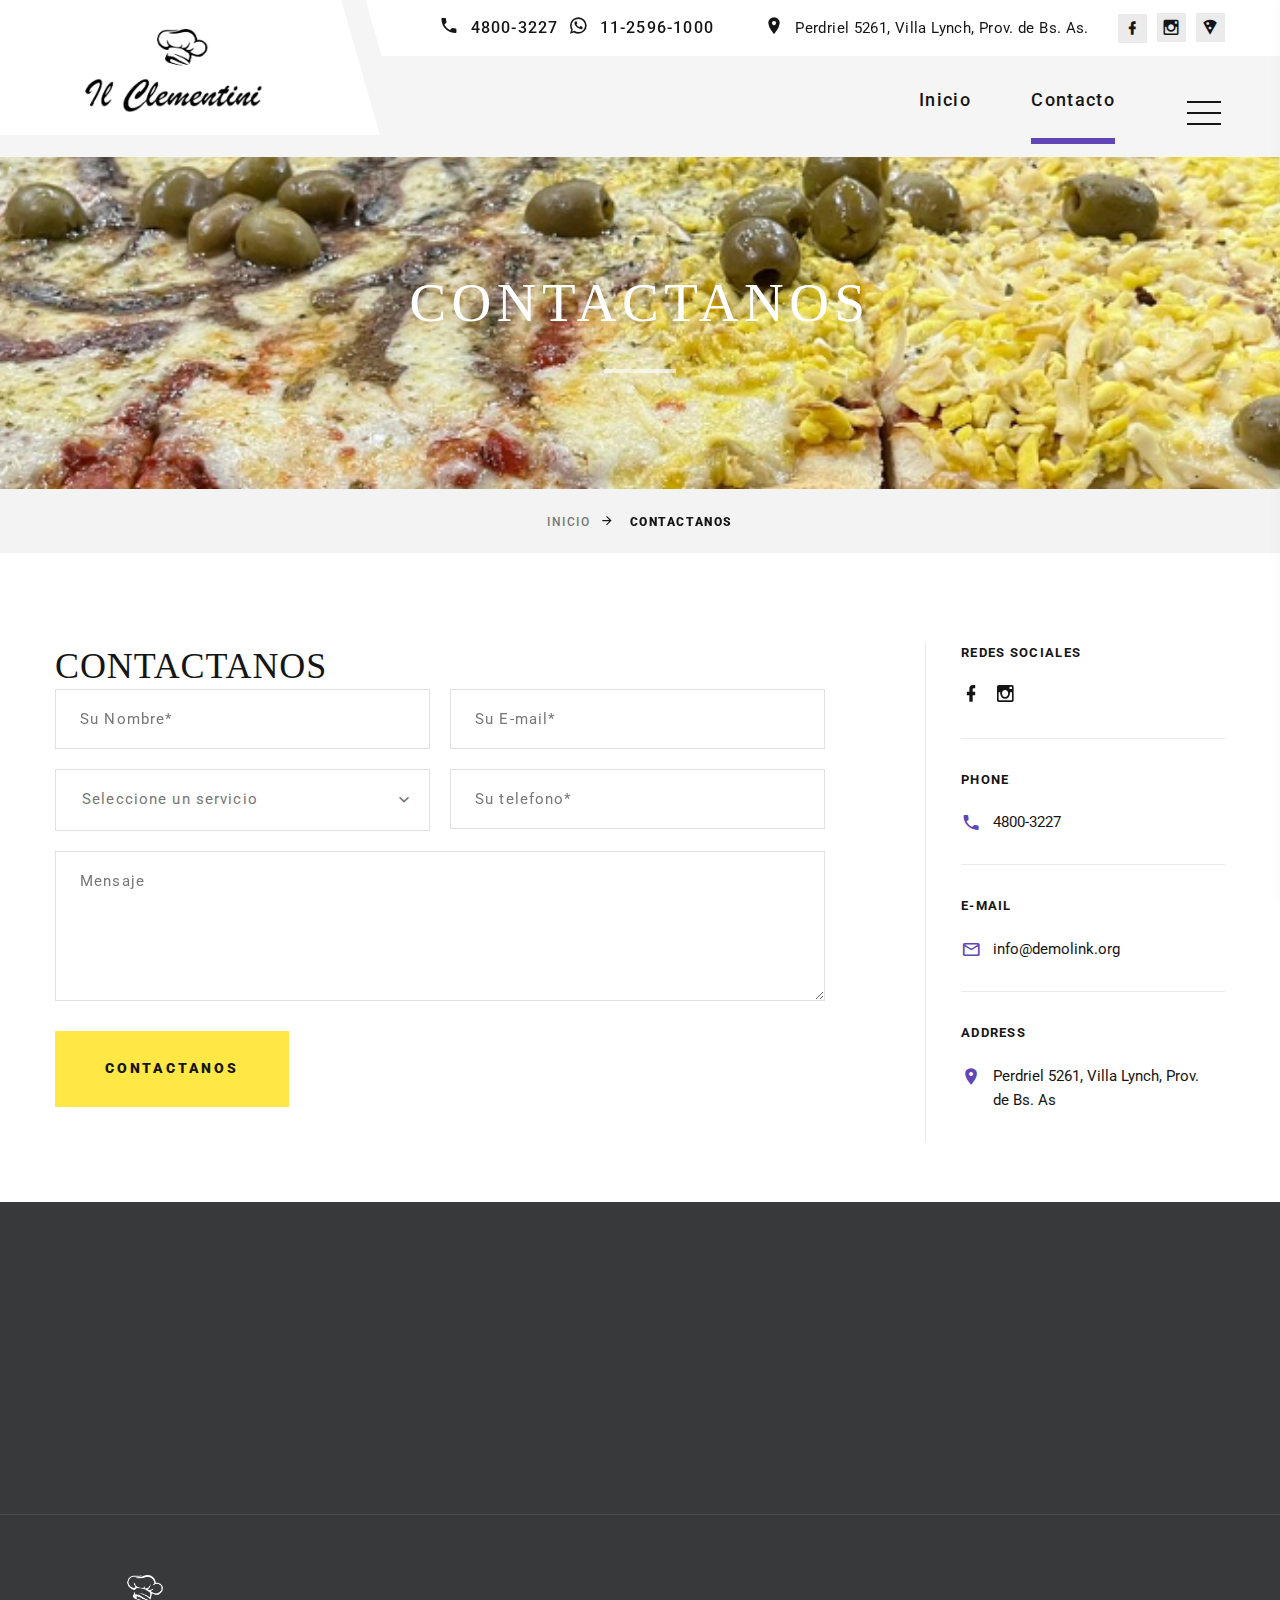
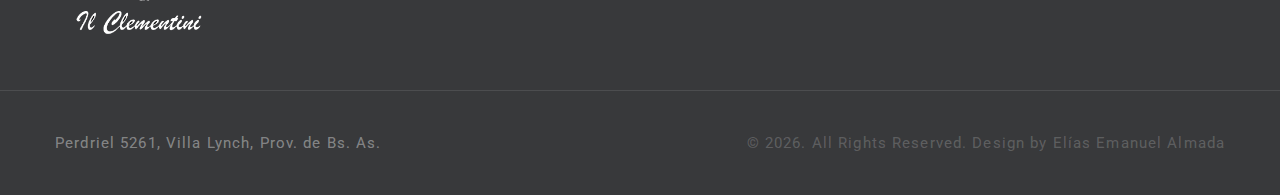
==== commit ea74375a: "Update contacts.html" ====
--- a/contacts.html
+++ b/contacts.html
@@ -79,7 +79,7 @@
                       <li>
                         <div class="unit unit-spacing-xs">
                           <div class="unit-left"><span class="icon mdi mdi-map-marker"></span></div>
-                          <div class="unit-body"><a class="address" href="#">Perdriel 5261, Villa Lynch, Prov. de Bs. As.</a></div>
+                          <div class="unit-body"><a class="address" href="https://www.google.com/maps/place/Il+Clementini/@-34.5910563,-58.5471977,17z/data=!3m1!4b1!4m6!3m5!1s0x95bcb784f015a339:0xee7d5cfcba45ed26!8m2!3d-34.5910563!4d-58.545009!16s%2Fg%2F11c1rflk95">Perdriel 5261, Villa Lynch, Prov. de Bs. As.</a></div>
                         </div>
                       </li>
                     </ul>
@@ -225,6 +225,7 @@
                   </div>
                 </div>
                 <button class="button button-secondary button-winona" type="submit">Contactanos</button>
+                <input type="hidden" name="_next" value="https://eliasichi.github.io/clementini.io/">
               </form>
             </div>
             <div class="col-lg-4">
@@ -242,6 +243,7 @@
                     <div class="unit unit-spacing-xs justify-content-center justify-content-md-start">
                       <div class="unit-left"><span class="icon mdi mdi-phone"></span></div>
                       <div class="unit-body"><a class="phone" href="tel:#">4800-3227</a></div>
+                      
                     </div>
                   </div>
                   <div class="col-sm-6 col-lg-12 aside-contacts-item">
@@ -273,25 +275,18 @@
           <div class="container">
             <div class="row row-50">
               <div class="col-md-6 col-lg-4">
-                <h5 class="footer-modern-title oh-desktop"><span class="d-inline-block wow slideInLeft">What We Offer</span></h5>
+                <h5 class="footer-modern-title oh-desktop"><span class="d-inline-block wow slideInLeft">¿Qué ofrecemos?</span></h5>
                 <ul class="footer-modern-list d-inline-block d-sm-block wow fadeInUp">
                   <li><a href="#">Pizzas</a></li>
-                  <li><a href="#">Burgers</a></li>
-                  <li><a href="#">Salads</a></li>
-                  <li><a href="#">Drinks</a></li>
-                  <li><a href="#">Seafood</a></li>
-                  <li><a href="#">Drinks</a></li>
+                  <li><a href="#">Empanadas</a></li>
+                  <li><a href="#">Canastitas</a></li>
+                  <li><a href="#">Gaseosas y Cervezas</a></li>
                 </ul>
               </div>
               <div class="col-md-6 col-lg-4 col-xl-3">
                 <h5 class="footer-modern-title oh-desktop"><span class="d-inline-block wow slideInLeft">Information</span></h5>
                 <ul class="footer-modern-list d-inline-block d-sm-block wow fadeInUp">
-                  <li><a href="about-us.html">About us</a></li>
-                  <li><a href="#">Latest News</a></li>
-                  <li><a href="#">Our Menu</a></li>
-                  <li><a href="#">FAQ</a></li>
-                  <li><a href="#">Shop</a></li>
-                  <li><a href="contacts.html">Contact Us</a></li>
+                  <li><a href="contacts.html">Contactanos</a></li>
                 </ul>
               </div>
               <div class="col-lg-4 col-xl-5">
@@ -318,7 +313,6 @@
                 <div class="row row-30 align-items-center text-lg-center">
                   <div class="col-md-7 col-xl-6"><a class="brand" href="index.html"><img src="images/logo-inverse-198x66.png" alt="" width="198" height="66"/></a></div>
                   <div class="col-md-5 col-xl-6">
-                    <div class="iso-1"><span><img src="images/like-icon-58x25.png" alt="" width="58" height="25"/></span><span class="iso-1-big">9.4k</span></div>
                   </div>
                 </div>
               </div>
@@ -328,12 +322,13 @@
                     <div class="unit unit-spacing-sm align-items-center">
                       <div class="unit-left"><span class="icon icon-24 mdi mdi-phone"></span></div>
                       <div class="unit-body"><a class="phone" href="tel:#">4800-3227</a></div>
+                      <div class="unit-left"><span class="icon icon-24 mdi mdi-whatsapp"></span></div>
+                      <div class="unit-body"><a class="phone" href="tel:#">11-2596-1000</a></div>
+
                     </div>
                   </div>
                   <div class="footer-modern-contacts wow slideInDown">
                     <div class="unit unit-spacing-sm align-items-center">
-                      <div class="unit-left"><span class="icon mdi mdi-email"></span></div>
-                      <div class="unit-body"><a class="mail" href="mailto:eliasemanuelalmada5757@gmail.com">eliasemanuelalmada5757@gmail.com</a></div>
                     </div>
                   </div>
                   <div class="wow slideInRight">
@@ -350,10 +345,11 @@
         <div class="footer-modern-line-3">
           <div class="container">
             <div class="row row-10 justify-content-between">
+              
               <div class="col-md-6"><span>Perdriel 5261, Villa Lynch, Prov. de Bs. As.</span></div>
               <div class="col-md-auto">
                 <!-- Rights-->
-                <p class="rights"><span>&copy;&nbsp;</span><span class="copyright-year"></span><span></span><span>.&nbsp;</span><span>All Rights Reserved.</span><span> Design&nbsp;by&nbsp;<a href="https://www.templatemonster.com">TemplateMonster</a></span></p>
+                <p class="rights"><span>&copy;&nbsp;</span><span class="copyright-year"></span><span></span><span>.&nbsp;</span><span>All Rights Reserved.</span><span> Design&nbsp;by&nbsp;<a href="#">Elías Emanuel Almada</a></span></p>
               </div>
             </div>
           </div>
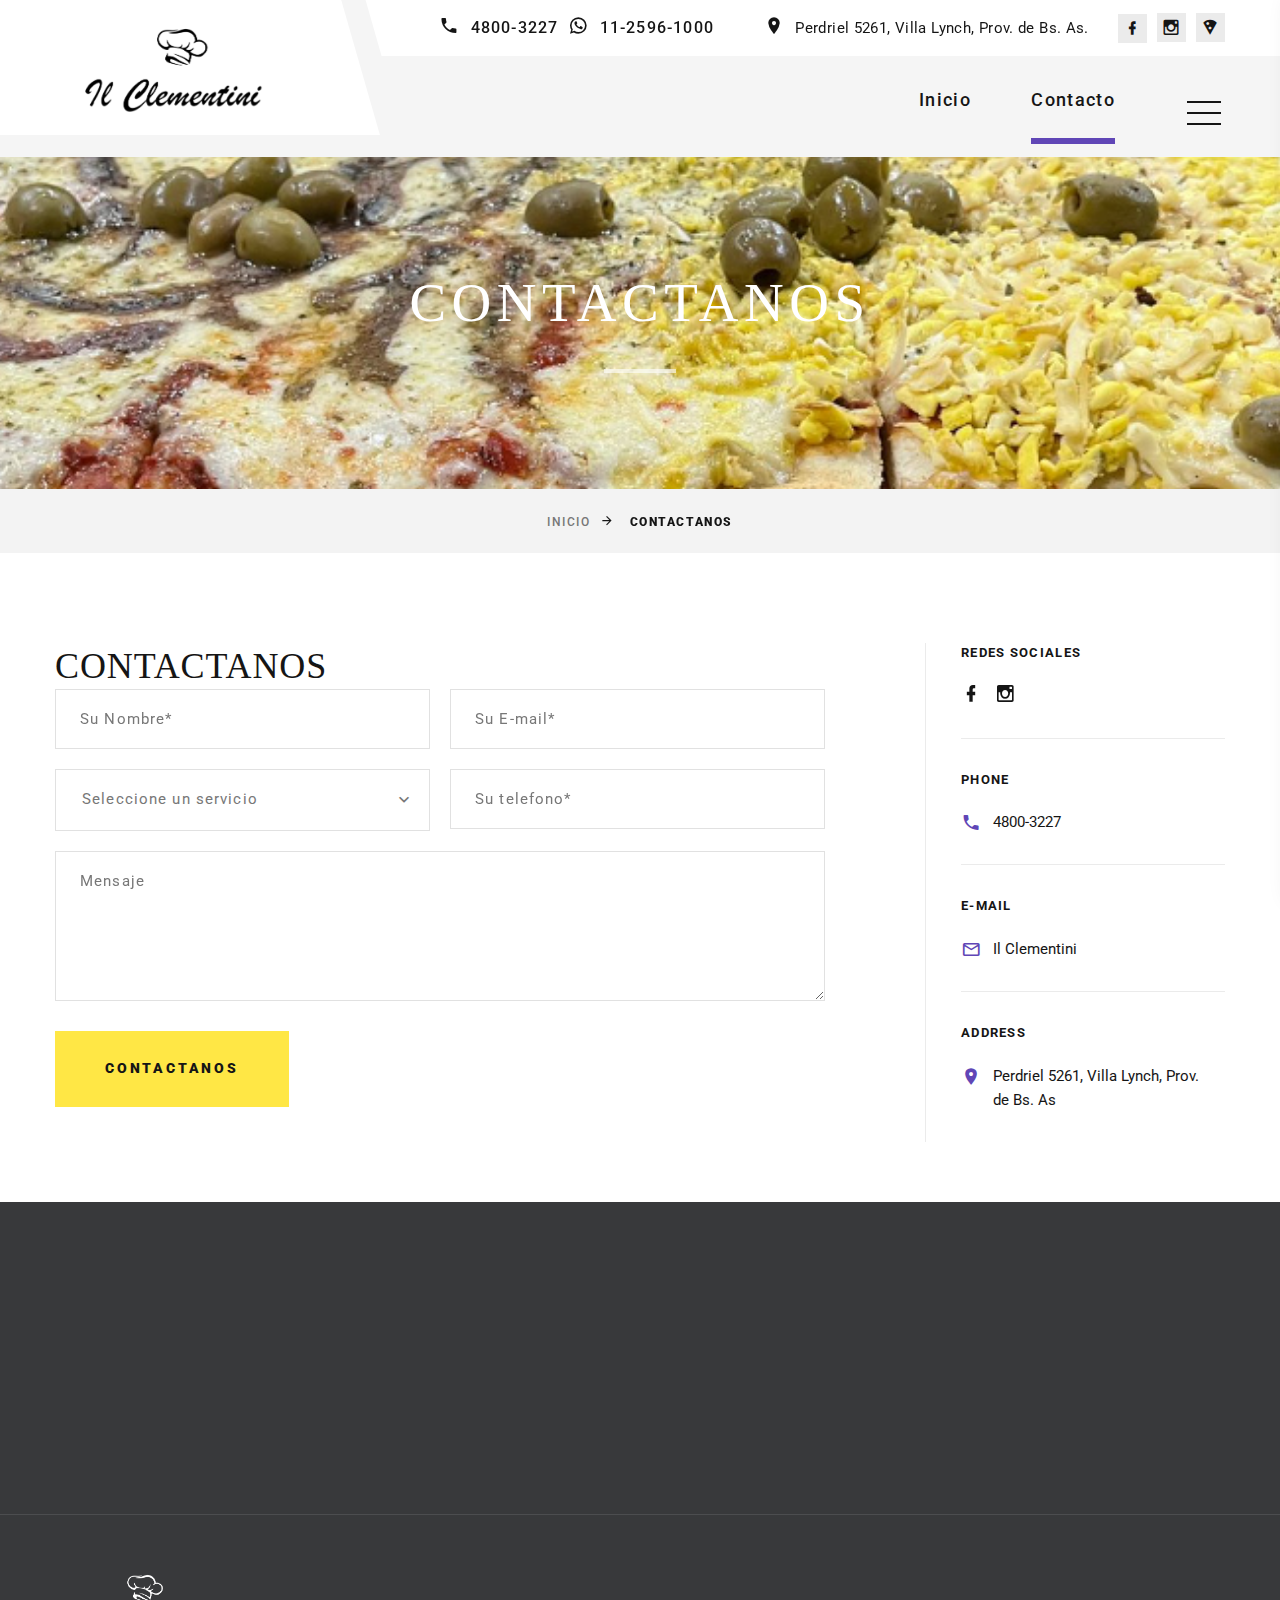
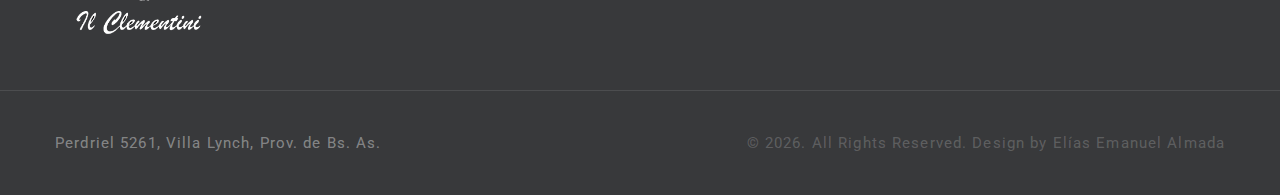
==== commit 8c7c5fea: "Update contacts.html" ====
--- a/contacts.html
+++ b/contacts.html
@@ -250,7 +250,7 @@
                     <p class="aside-contacts-title">E-mail</p>
                     <div class="unit unit-spacing-xs justify-content-center justify-content-md-start">
                       <div class="unit-left"><span class="icon mdi mdi-email-outline"></span></div>
-                      <div class="unit-body"><a class="mail" href="mailto:#">info@demolink.org</a></div>
+                      <div class="unit-body"><a class="mail" href="mailto:#">Il Clementini</a></div>
                     </div>
                   </div>
                   <div class="col-sm-6 col-lg-12 aside-contacts-item">
